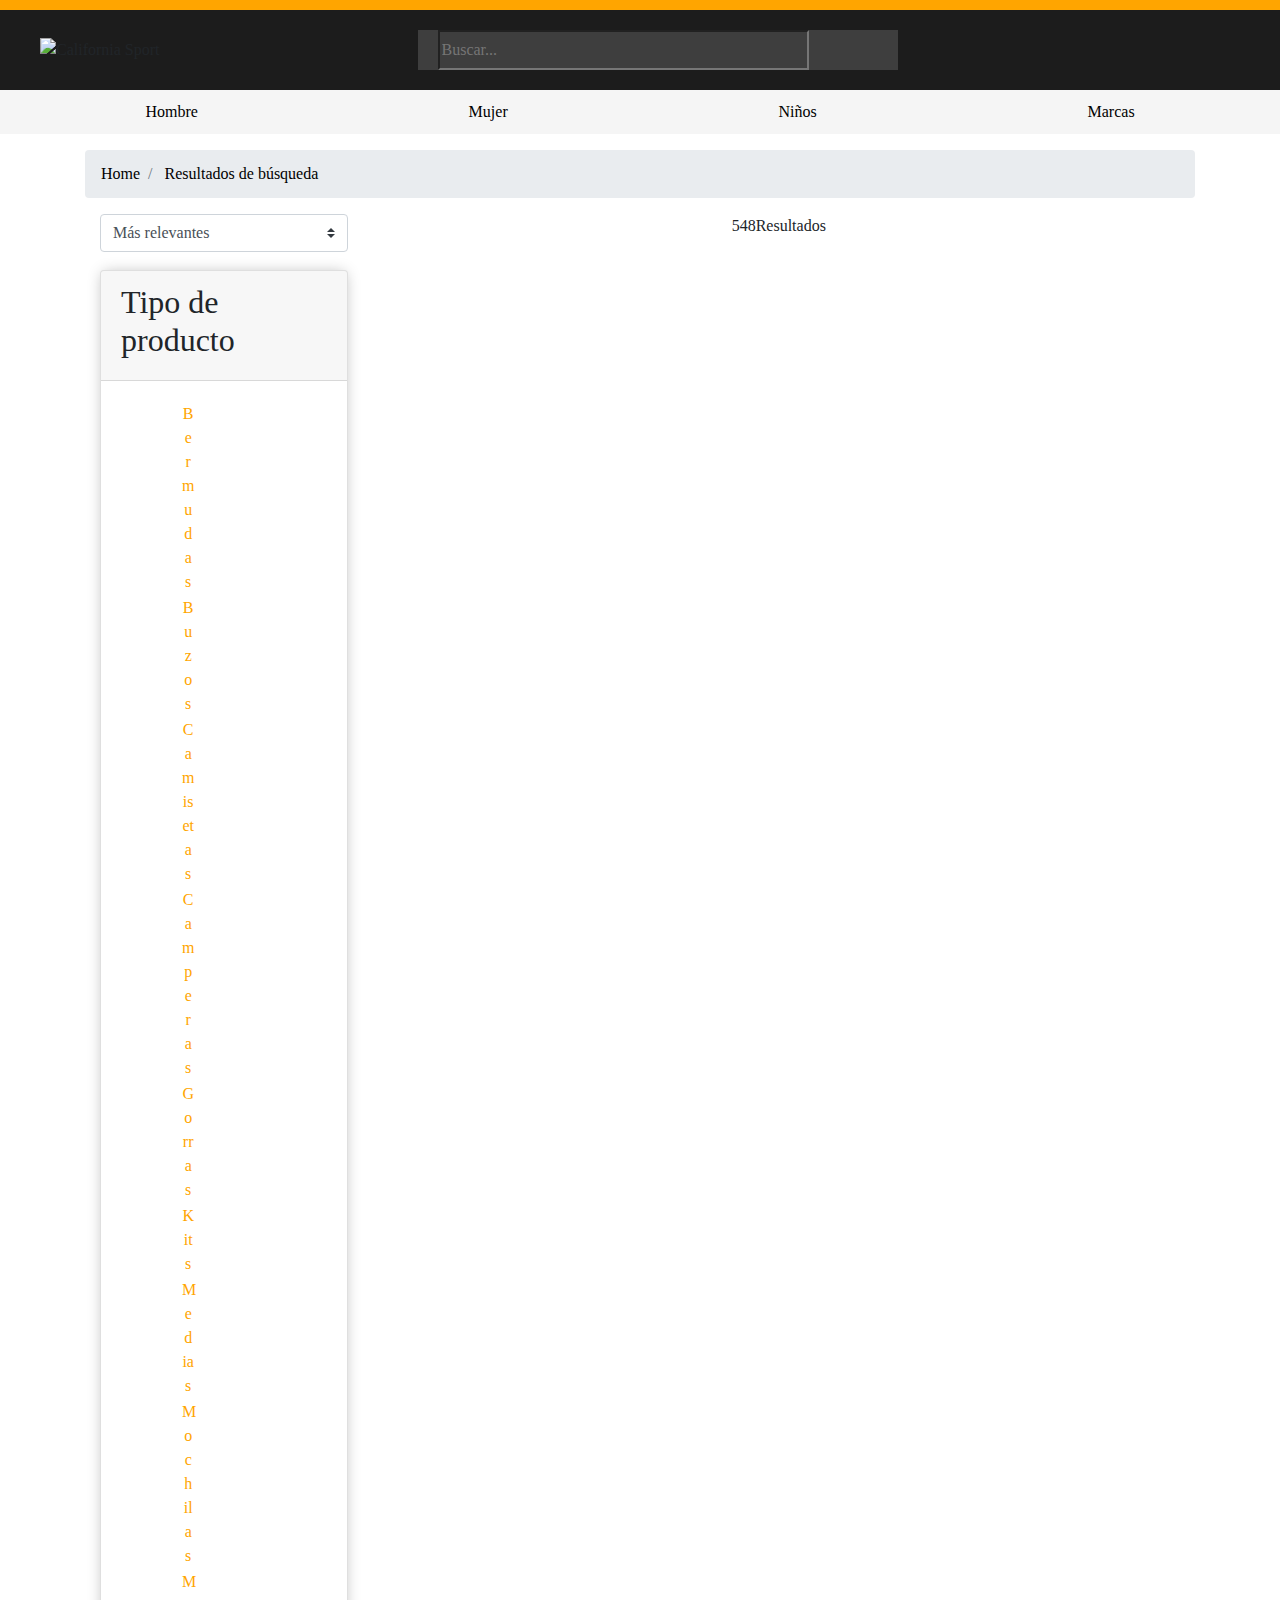
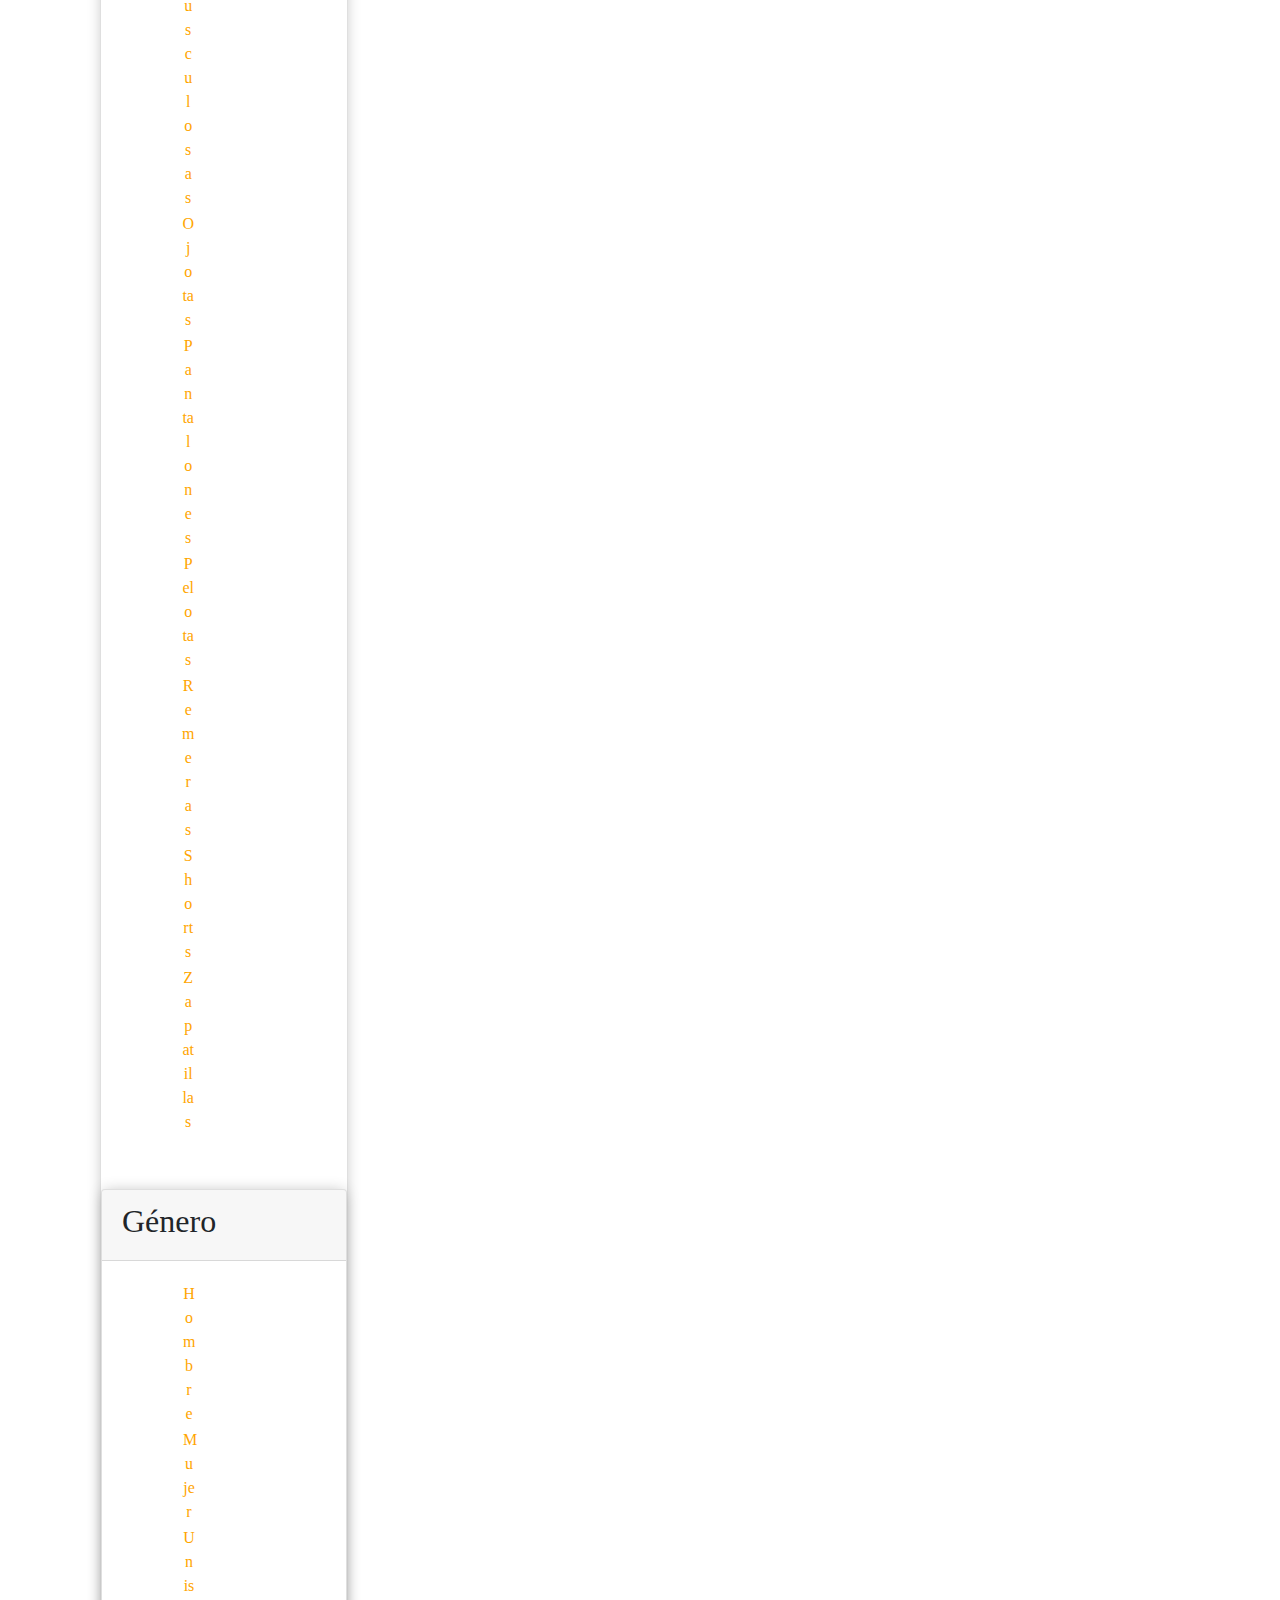
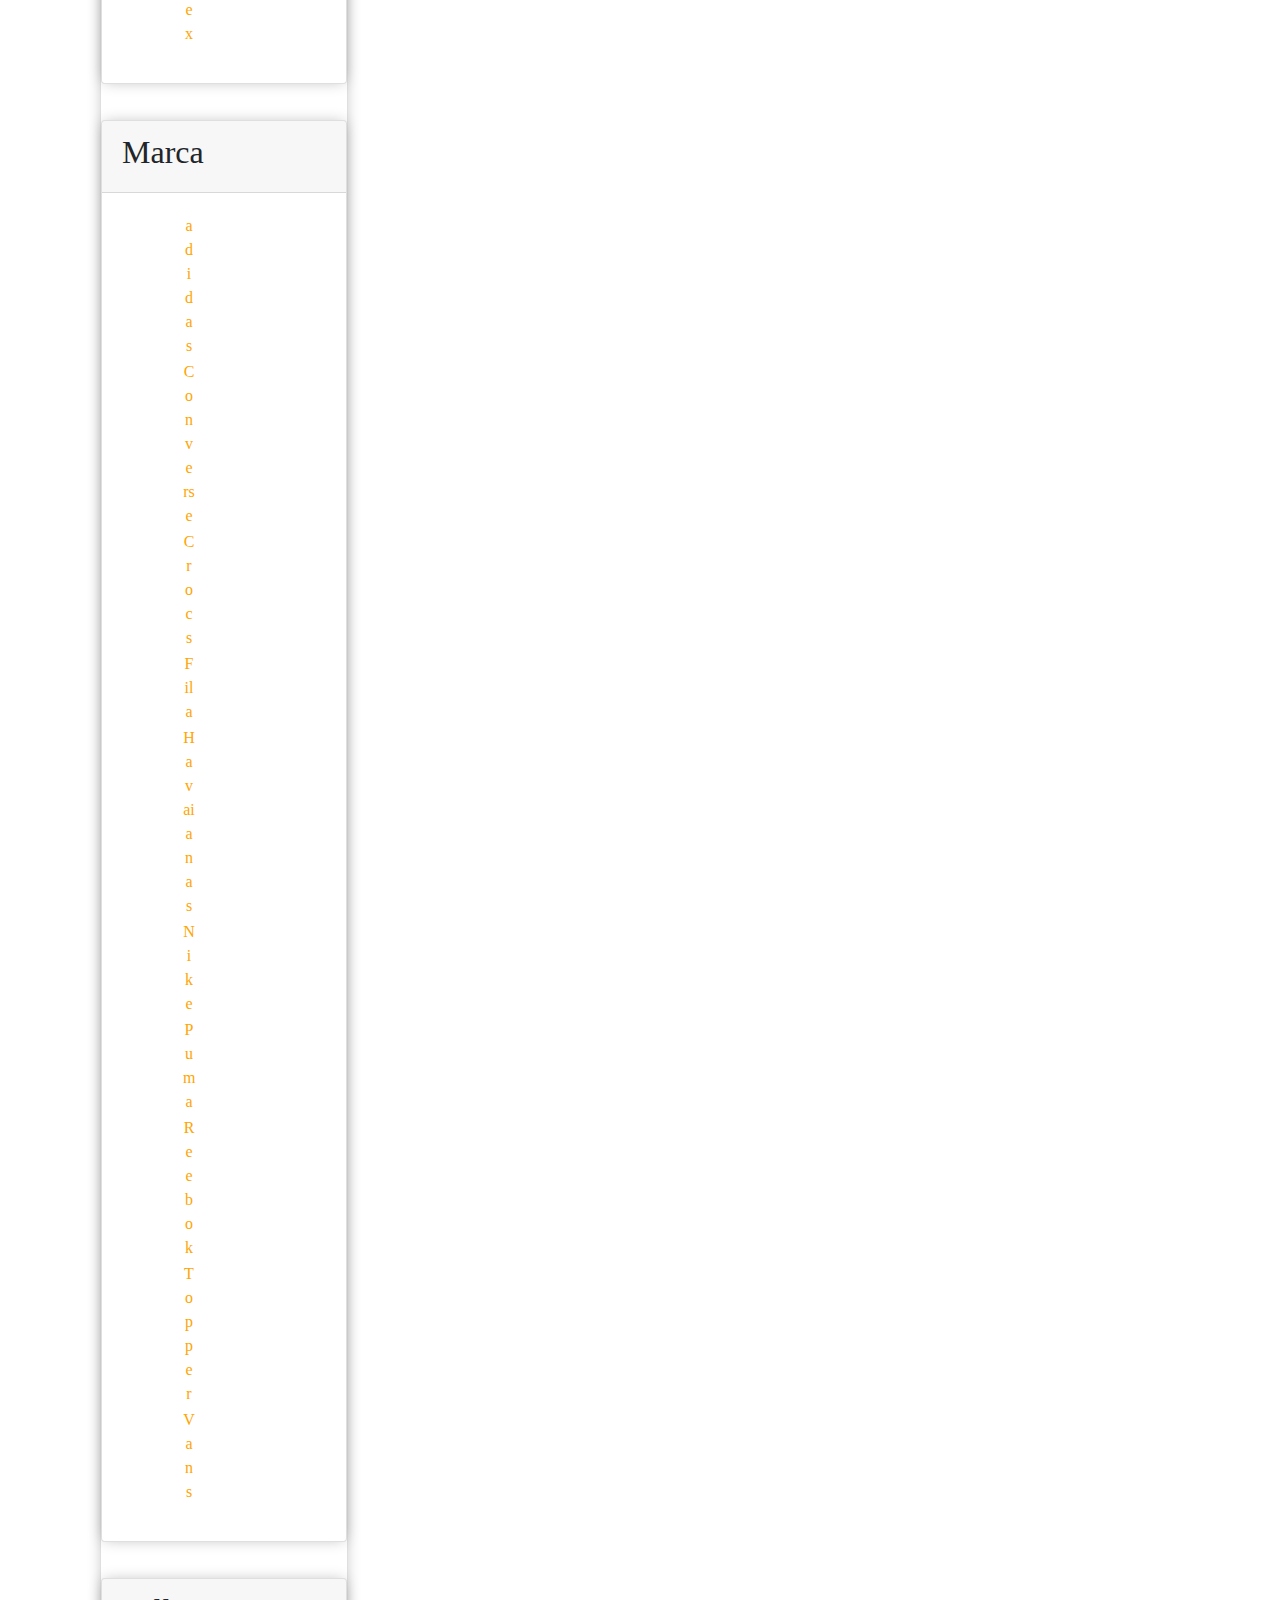
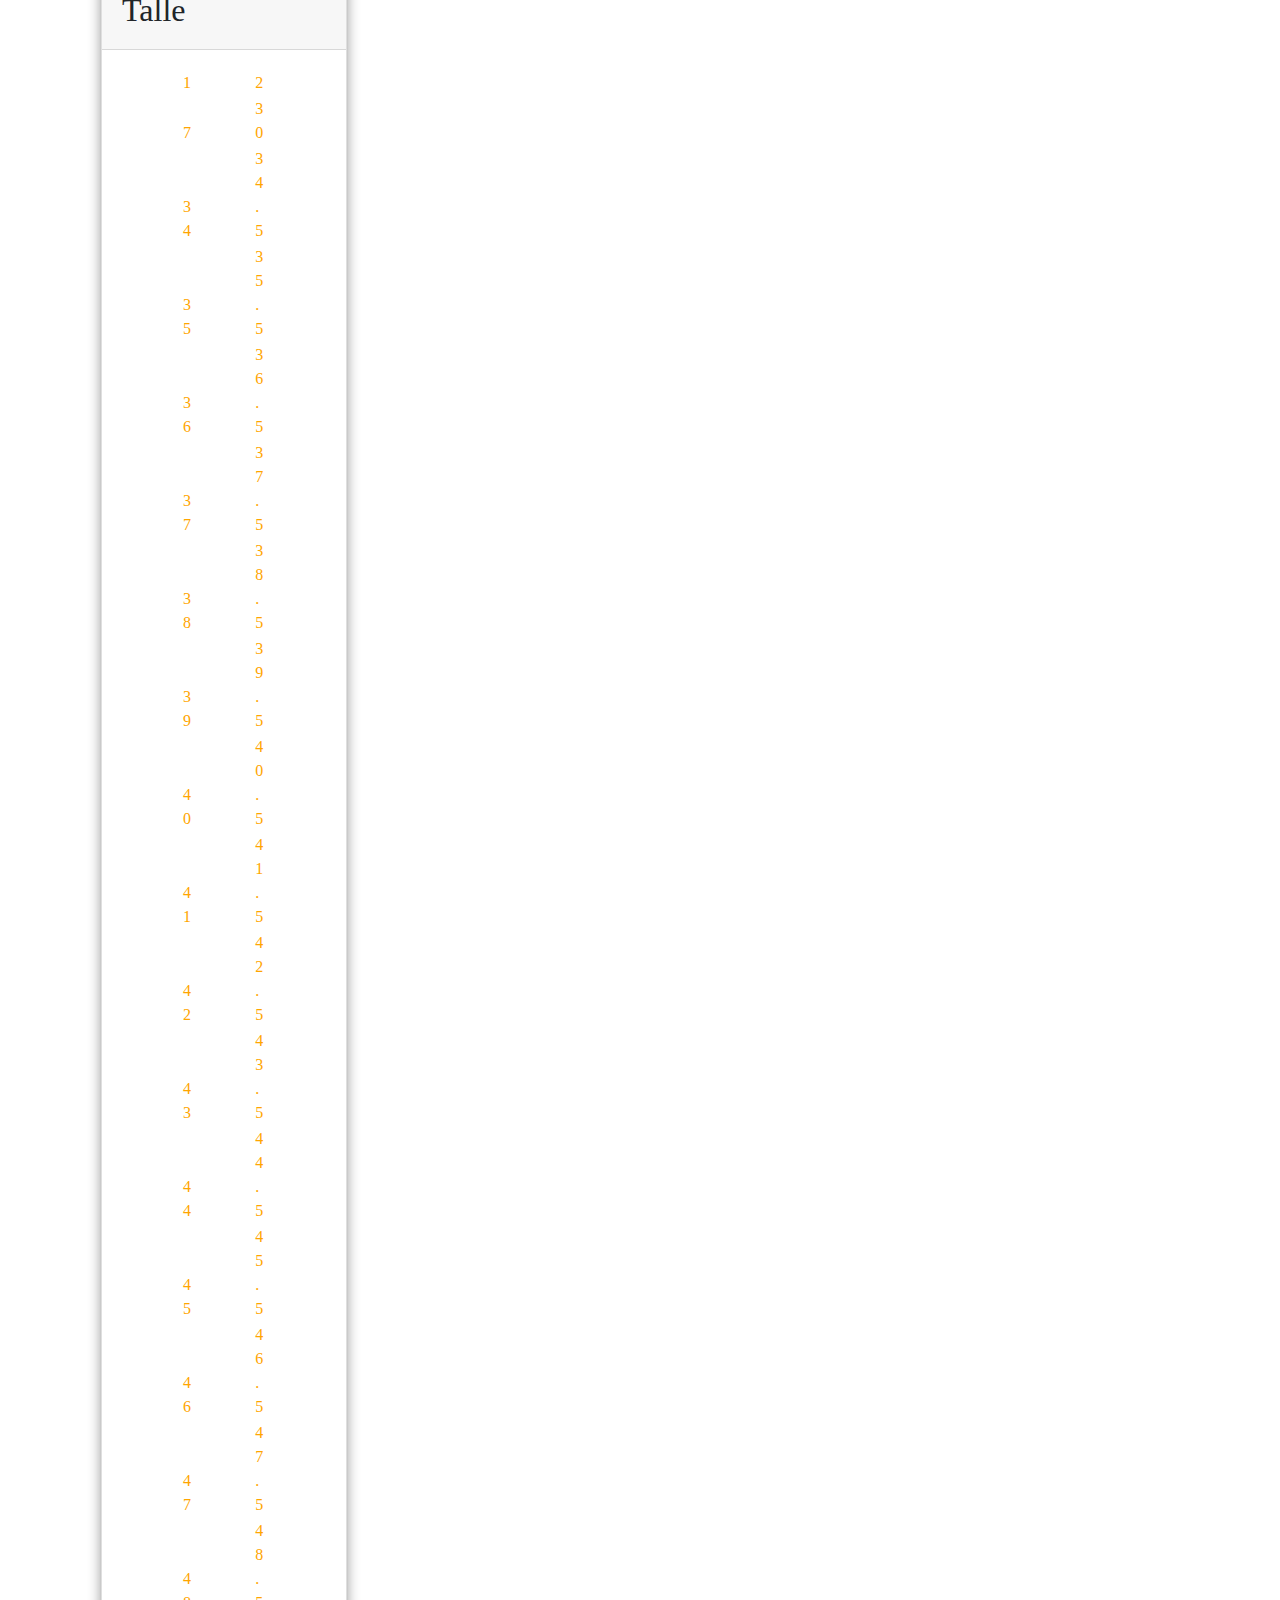
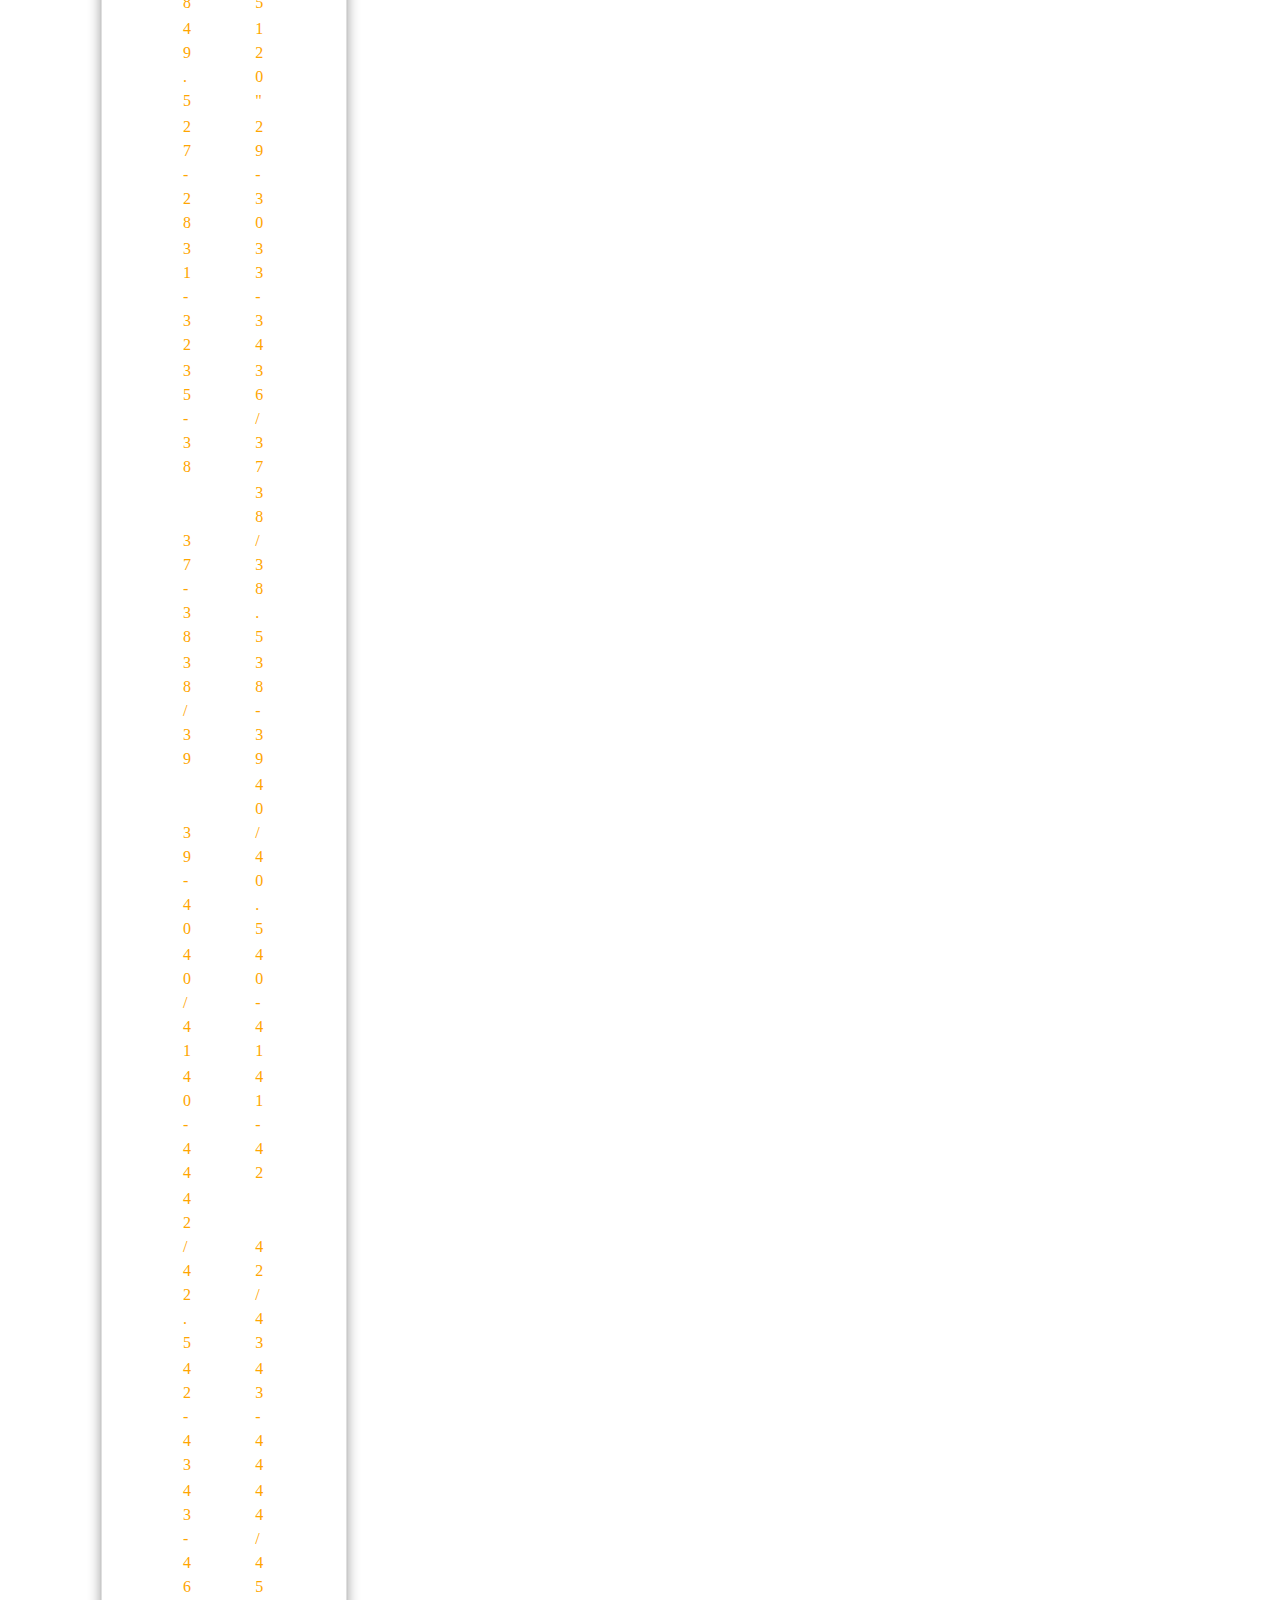
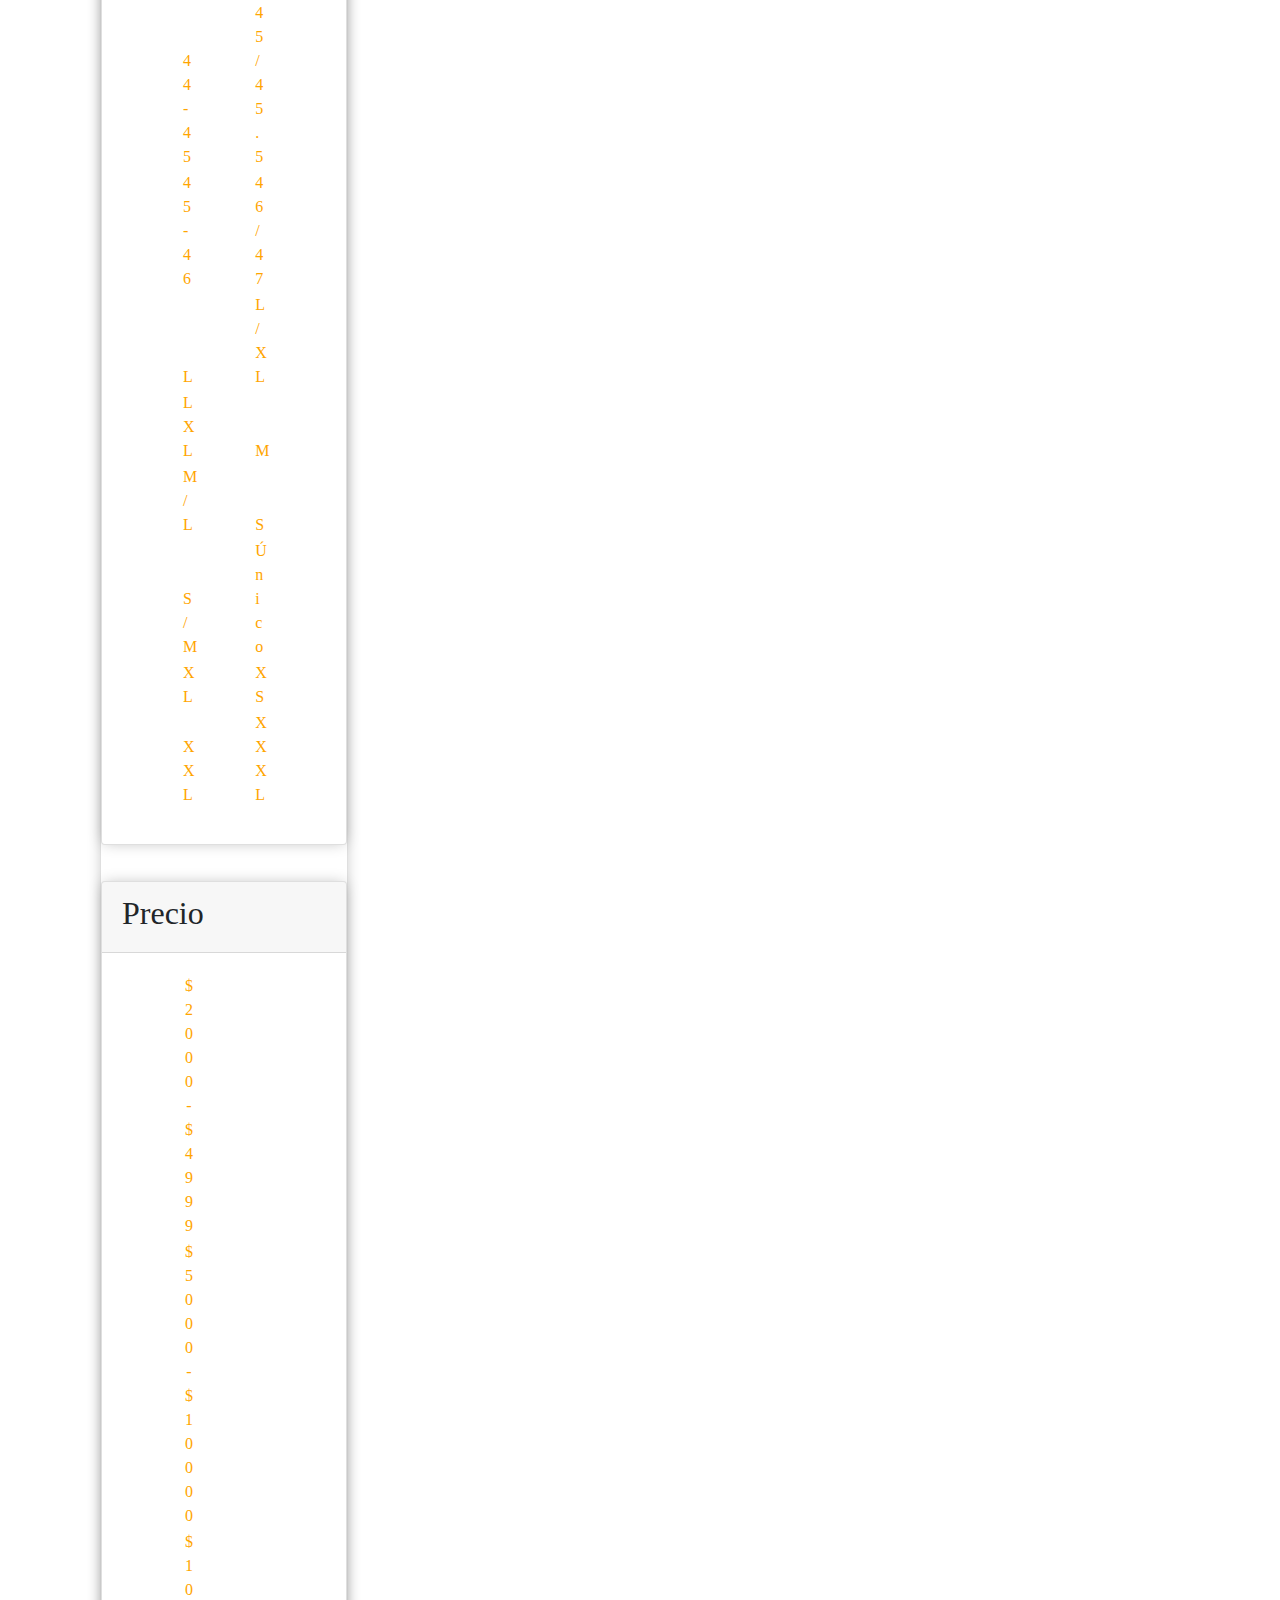
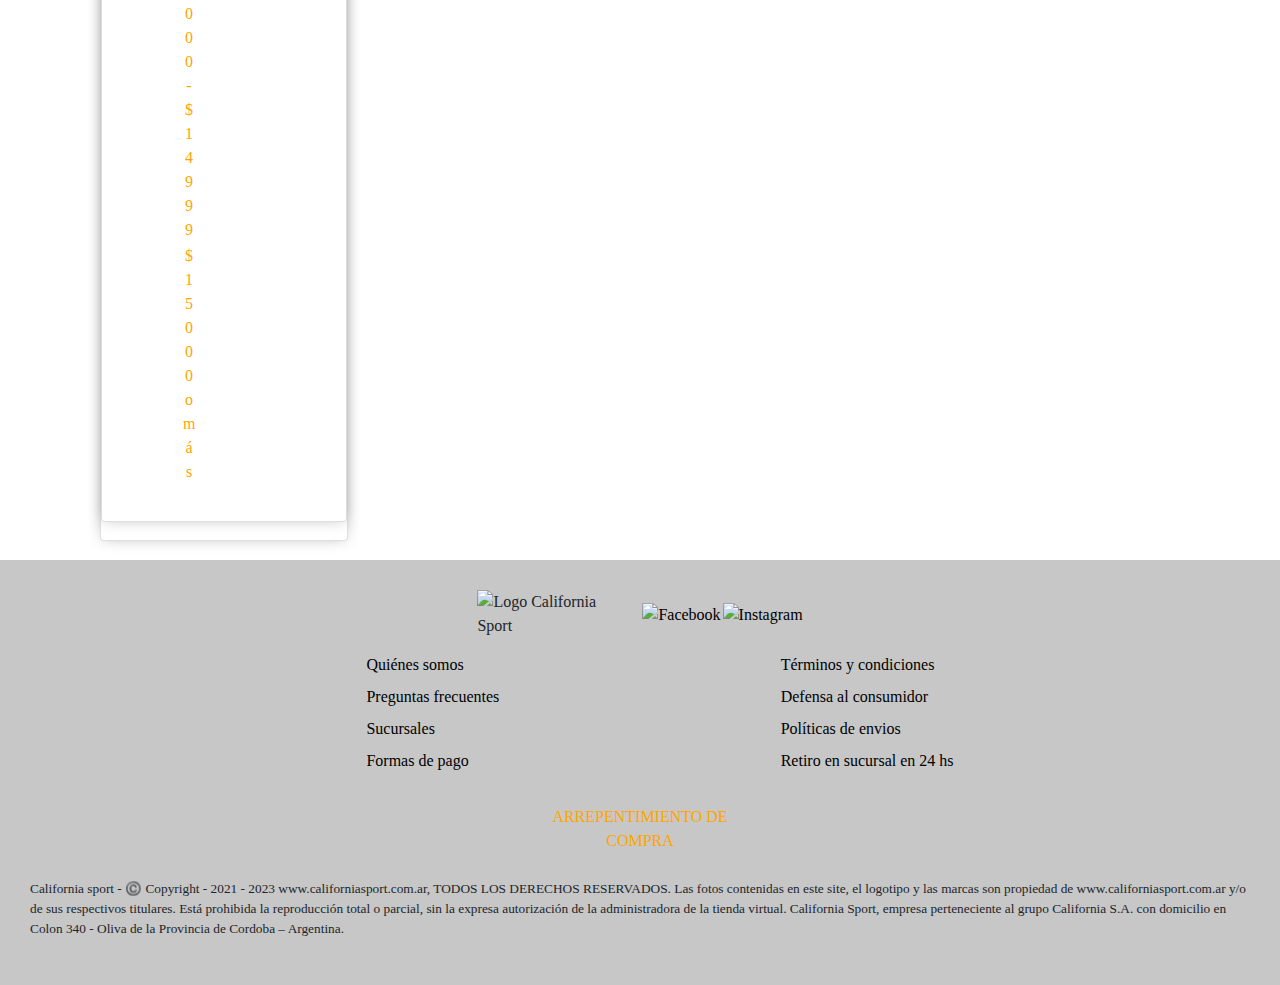
==== pages/hombre.html @ 080fb2ad "preentrega final" ====
<!DOCTYPE html>
<html lang="en">

<head>
    <meta charset="UTF-8">
    <meta name="viewport" content="width=device-width, initial-scale=1.0">
    <link rel="stylesheet" href="https://cdn.jsdelivr.net/npm/bootstrap@4.0.0/dist/css/bootstrap.min.css"
        integrity="sha384-Gn5384xqQ1aoWXA+058RXPxPg6fy4IWvTNh0E263XmFcJlSAwiGgFAW/dAiS6JXm" crossorigin="anonymous">
    <script src="https://kit.fontawesome.com/c41d9f3a28.js" crossorigin="anonymous"></script>
    <link rel="stylesheet" href="../css/style.css">
    <title>Las Mejores Marcas | California Sport</title>
    <meta name="description"
        content="Encontrá en nuestra Tienda Online Zapatillas, Ropa deportiva, Moda y Colecciones exclusivas de las mejores Marcas ¡Conoce Más!">
</head>
<meta name="keywords" content="zapatillas deporte">
<meta name="robots" content="index, follow">

<head>
    <meta http-equiv="Content-Language" content="es">
</head>

<head>
    <meta name="author" content="California Sport">
</head>

<body>
    <header>
        <h1 hidden>California Sport</h1>
        <a class="mobile" href="#"><i class="fa-solid fa-bars"></i></a>

        <img class="logo" src="img/logo-California Sport/logo california sport 2.png" alt="California Sport"
            width="130px">
        <div class="buscador desktop">
            <input type="text" placeholder="Buscar...">
            <button type="button">
                <i class="fas fa-search"></i>
            </button>
        </div>
        <nav class="enlaces-usuario">
            <ul>
                <li><a href="pages/usuarioiniciarsesion.html"><i class="fa-solid fa-user"></i></a></li>
                <li><a href="pages/favoritos.html"><i class="fa-solid fa-heart"></i></a></li>
                <li><a href="pages/carrodecompras.html"><i class="fa-solid fa-cart-shopping"></i></a></li>
            </ul>
        </nav>
    </header>
    <div class="buscador mobile">
        <input type="text" placeholder="Buscar...">
        <button type="submit"><i class="fas fa-search"></i></button>
    </div>
    <nav class="tabs-navegacion desktop">
        <ul>
            <li><a href="pages/hombre.html">Hombre</a></li>
            <li><a href="pages/mujer.html">Mujer</a></li>
            <li><a href="pages/ninos.html">Niños</a></li>
            <li><a href="pages/marcas.html">Marcas</a></li>
        </ul>
    </nav>

    <main>

        
        <div role="main" id="maincontent">
        <input name="searchBackUrl" type="hidden" value="true" id="searchBackUrl">
            <input name="searchGtmEvent" type="hidden" value="null" id="searchGtmEvent">
            <input name="siteId" type="hidden" value="CaliforniaSport" id="siteId">
            <div class="container search-results">
                <div class="breadcrumb-container">
                    <div class="row">
                        <div class="col" role="navigation" aria-label="Breadcrumb">
                            <ol class="breadcrumb wishlist-breadcrumbs">
                                <li class="breadcrumb-item">
                                    <a href="#">Home</a>
                                </li>
                                <li class="breadcrumb-item">
                                    <a class="last-wishlist-breadcrumb" href="#" aria-current="page">
                                        Resultados de búsqueda
                                    </a>
                                </li>
                            </ol>
                        </div>
                    </div>
        
                </div>
                <div class="row search-nav"></div>
                <div class="row">
                    <div class="tab-content col-12">
                        <div class="tab-pane container active" id="product-search-results" data-srule="most-relevant"
                            role="tabpanel" aria-labelledby="product-tab">
                            <div class="row grid-header">
                                <div class="result-count text-center col-12 col-md-9 col-sm-6 order-sm-2">
                                    <span class="search-result-count">
                                        <span class="count">548</span>Resultados</span>
                                </div>
        
                                <div class="col-6 col-sm-3 order-sm-1">
                                    <select name="sort-order" class="custom-select" aria-label="Ordenado por">
                                        <option class="most-relevant"
                                            value="#"
                                            data-id="most-relevant" selected="">
                                            Más relevantes
                                        </option>
                                        <option class="most-sold"
                                            value="#"
                                            data-id="most-sold">
                                            Más vendidos
                                        </option>
                                        <option class="newest-products"
                                            value="#"
                                            data-id="newest-products">
                                            Lanzamiento
                                        </option>
                                        <option class="lowest-price"
                                            value="#"
                                            data-id="lowest-price">
                                            Precio más bajo
                                        </option>
                                        <option class="highest-price"
                                            value="#"
                                            data-id="highest-price">
                                            Precio más alto
                                        </option>
                                    </select>
                                </div>
                                <div class="col-6 col-sm-3 text-right d-md-none order-sm-3 button__filter-shadow">
                                    <button type="button" class="btn btn-primary filter-results col-12">Filtro</button>
                                </div>
                            </div>
                            <div class="row">
                                <div class="refinement-bar col-md-3">
                                    <div class="filter-header">
                                        <div class="header-bar d-md-none clearfix">
                                            <div class="pull-left d-md-none">
                                                <img class="d-md-none logo"
                                                    src="../img/logo-California Sport/Logo California sport fondo blanco.png"
                                                    alt="California Sport">
                                            </div>
                                            <button class="pull-right close">
                                                <i class="fa fa-close"></i>
                                            </button>
                                        </div>
                                    </div>
        
                                    <div class="refinements-container">
                                        <div class="refinements">
                                            <button id="eraseFilters" style="padding-left:0"
                                                class="reset btn reset__custom d-none"
                                                data-href="#">Restablecer</button>
                                            <div class="pills-container">
                                            </div>
    
                                            <input type="hidden" value="https://www.californiasport.com.ar/" id="category-pathname">
                                            <input type="hidden" value="null" id="search-pathname">
                                            <input type="hidden" value="null" id="search-term">
                                            <input type="hidden" value="true" id="is-category-search">
        
                                            <div class="card collapsible-sm refinement refinement-tipo-de-producto">
                                                <div class="card-header col-sm-12">
                                                    <button class="title btn text-left btn-block d-md-none"
                                                        aria-controls="refinement-tipo-de-producto" aria-expanded="false">
                                                        <span>Tipo de producto</span>
                                                    </button>
                                                    <h2 aria-label="Tipo de producto" class="d-none d-md-block">
                                                        Tipo de producto</h2>
                                                </div>
                                                <div class="card-body content value" id="refinement-tipo-de-producto">
                                                    <ul class="values content">
                                                        <span class="show-more-options-wrapper active">
                                                            <li class="col-sm-4 col-md-12 ">
                                                                <button
                                                                    data-href="#"
                                                                    class="">
        
                                                                    <i class="fa fa-square-o"></i>
                                                                    <span class="" aria-hidden="true">
                                                                        Bermudas
                                                                    </span>
        
                                                                    <span class="sr-only selected-assistive-text">Refine by Tipo de producto: Bermudas
                                                                    </span>
                                                                </button>
                                                            </li>
                                                        </span>
        
                                                            <span class="show-more-options-wrapper active">
                                                                <li class="col-sm-4 col-md-12 ">
                                                                    <button
                                                                        data-href="#=Buzos"
                                                                        class="">
                                                                        <i class="fa fa-square-o"></i>
                                                                        <span class="" aria-hidden="true">Buzos</span>
                                                                        <span class="sr-only selected-assistive-text">Refine by Tipo de producto: Buzos</span>
                                                                    </button>
                                                                </li>
                                                            </span>
        
                                                            <span class="show-more-options-wrapper active">
        
                                                                <li class="col-sm-4 col-md-12 ">
                                                                    <button
                                                                        data-href="#=Camisetas"
                                                                        class="">
        
        
                                                                        <i class="fa fa-square-o"></i>
        
        
        
                                                                        <span class="" aria-hidden="true">
                                                                            Camisetas
                                                                        </span>
        
                                                                        <span class="sr-only selected-assistive-text">
        
                                                                            Refine by Tipo de producto: Camisetas
                                                                        </span>
                                                                    </button>
                                                                </li>
        
        
                                                            </span>
        
                                                            <span class="show-more-options-wrapper active">
        
                                                                <li class="col-sm-4 col-md-12 ">
                                                                    <button
                                                                        data-href="#=Camperas"
                                                                        class="">
        
        
                                                                        <i class="fa fa-square-o"></i>
        
        
        
                                                                        <span class="" aria-hidden="true">
                                                                            Camperas
                                                                        </span>
        
                                                                        <span class="sr-only selected-assistive-text">
        
                                                                            Refine by Tipo de producto: Camperas
                                                                        </span>
                                                                    </button>
                                                                </li>
        
        
                                                            </span>
        
        
        
                                                            <span class="show-more-options-wrapper active">
        
                                                                <li class="col-sm-4 col-md-12 ">
                                                                    <button
                                                                        data-href="#Gorras"
                                                                        class="">
        
        
                                                                        <i class="fa fa-square-o"></i>
        
        
        
                                                                        <span class="" aria-hidden="true">
                                                                            Gorras
                                                                        </span>
        
                                                                        <span class="sr-only selected-assistive-text">
        
                                                                            Refine by Tipo de producto: Gorras
                                                                        </span>
                                                                    </button>
                                                                </li>
                                                            </span>
        
        
                                                            <span class="show-more-options-wrapper active">
        
                                                                <li class="col-sm-4 col-md-12 ">
                                                                    <button
                                                                        data-href="#=Kits"
                                                                        class="">
        
        
                                                                        <i class="fa fa-square-o"></i>
        
        
        
                                                                        <span class="" aria-hidden="true">
                                                                            Kits
                                                                        </span>
        
                                                                        <span class="sr-only selected-assistive-text">
        
                                                                            Refine by Tipo de producto: Kits
                                                                        </span>
                                                                    </button>
                                                                </li>
        
        
                                                            </span>
        
        
        
                                                            <span class="show-more-options-wrapper active">
        
                                                                <li class="col-sm-4 col-md-12 ">
                                                                    <button
                                                                        data-href="#=Medias"
                                                                        class="">
        
        
                                                                        <i class="fa fa-square-o"></i>
        
        
        
                                                                        <span class="" aria-hidden="true">
                                                                            Medias
                                                                        </span>
        
                                                                        <span class="sr-only selected-assistive-text">
        
                                                                            Refine by Tipo de producto: Medias
                                                                        </span>
                                                                    </button>
                                                                </li>
        
        
                                                            </span>
        
                                                            <span class="show-more-options-wrapper active">
        
                                                                <li class="col-sm-4 col-md-12 ">
                                                                    <button
                                                                        data-href="#=Mochilas"
                                                                        class="">
        
        
                                                                        <i class="fa fa-square-o"></i>
        
        
        
                                                                        <span class="" aria-hidden="true">
                                                                            Mochilas
                                                                        </span>
        
                                                                        <span class="sr-only selected-assistive-text">
        
                                                                            Refine by Tipo de producto: Mochilas
                                                                        </span>
                                                                    </button>
                                                                </li>
        
        
                                                            </span>
        
                                                            <span class="show-more-options-wrapper active">
        
                                                                <li class="col-sm-4 col-md-12 ">
                                                                    <button
                                                                        data-href="#=Musculosas"
                                                                        class="">
        
        
                                                                        <i class="fa fa-square-o"></i>
        
        
        
                                                                        <span class="" aria-hidden="true">
                                                                            Musculosas
                                                                        </span>
        
                                                                        <span class="sr-only selected-assistive-text">
        
                                                                            Refine by Tipo de producto: Musculosas
                                                                        </span>
                                                                    </button>
                                                                </li>
        
        
                                                            </span>
        
                                                            <span class="show-more-options-wrapper active">
        
                                                                <li class="col-sm-4 col-md-12 ">
                                                                    <button
                                                                        data-href="#=Ojotas"
                                                                        class="">
        
        
                                                                        <i class="fa fa-square-o"></i>
        
        
        
                                                                        <span class="" aria-hidden="true">
                                                                            Ojotas
                                                                        </span>
        
                                                                        <span class="sr-only selected-assistive-text">
        
                                                                            Refine by Tipo de producto: Ojotas
                                                                        </span>
                                                                    </button>
                                                                </li>
        
        
                                                            </span>
        
                                                            <span class="show-more-options-wrapper active">
        
                                                                <li class="col-sm-4 col-md-12 ">
                                                                    <button
                                                                        data-href="#=Pantalones"
                                                                        class="">
        
        
                                                                        <i class="fa fa-square-o"></i>
        
        
        
                                                                        <span class="" aria-hidden="true">
                                                                            Pantalones
                                                                        </span>
        
                                                                        <span class="sr-only selected-assistive-text">
        
                                                                            Refine by Tipo de producto: Pantalones
                                                                        </span>
                                                                    </button>
                                                                </li>
        
        
                                                            </span>
        
                                                            <span class="show-more-options-wrapper active">
        
                                                                <li class="col-sm-4 col-md-12 ">
                                                                    <button
                                                                        data-href="#=Pelotas"
                                                                        class="">
        
        
                                                                        <i class="fa fa-square-o"></i>
        
        
        
                                                                        <span class="" aria-hidden="true">
                                                                            Pelotas
                                                                        </span>
        
                                                                        <span class="sr-only selected-assistive-text">
        
                                                                            Refine by Tipo de producto: Pelotas
                                                                        </span>
                                                                    </button>
                                                                </li>
                                                            </span>
        
        
        
                                                            <span class="show-more-options-wrapper active">
        
                                                                <li class="col-sm-4 col-md-12 ">
                                                                    <button
                                                                        data-href="#=Remeras"
                                                                        class="">
        
        
                                                                        <i class="fa fa-square-o"></i>
        
        
        
                                                                        <span class="" aria-hidden="true">
                                                                            Remeras
                                                                        </span>
        
                                                                        <span class="sr-only selected-assistive-text">
        
                                                                            Refine by Tipo de producto: Remeras
                                                                        </span>
                                                                    </button>
                                                                </li>
        
        
                                                                <span class="show-more-options-wrapper active">
        
                                                                    <li class="col-sm-4 col-md-12 ">
                                                                        <button
                                                                            data-href="#=Shorts"
                                                                            class="">
        
        
                                                                            <i class="fa fa-square-o"></i>
        
        
        
                                                                            <span class="" aria-hidden="true">
                                                                                Shorts
                                                                            </span>
        
                                                                            <span class="sr-only selected-assistive-text">
        
                                                                                Refine by Tipo de producto: Shorts
                                                                            </span>
                                                                        </button>
                                                                    </li>
        
        
        
                                                                </span>
        
                                                                <span class="show-more-options-wrapper active">
        
                                                                    <li class="col-sm-4 col-md-12 ">
                                                                        <button
                                                                            data-href="#=Zapatillas"
                                                                            class="">
        
        
                                                                            <i class="fa fa-square-o"></i>
        
        
        
                                                                            <span class="" aria-hidden="true">
                                                                                Zapatillas
                                                                            </span>
        
                                                                            <span class="sr-only selected-assistive-text">
        
                                                                                Refine by Tipo de producto: Zapatillas
                                                                            </span>
                                                                        </button>
                                                                    </li>
        
                                                </div>
        
                                                <div class="card collapsible-sm refinement refinement-género">
                                                    <div class="card-header col-sm-12">
                                                        <button class="title btn text-left btn-block d-md-none"
                                                            aria-controls="refinement-género" aria-expanded="false">
                                                            <span>Género</span>
                                                        </button>
                                                        <h2 aria-label="Género" class="d-none d-md-block">
                                                            Género</h2>
                                                    </div>
                                                    <div class="card-body content value" id="refinement-género">
        
        
        
        
        
                                                        <ul class="values content">
        
                                                            <span class="show-more-options-wrapper active">
        
                                                                <li class="col-sm-4 col-md-12 ">
                                                                    <button
                                                                        data-href="#=Hombre"
                                                                        class="">
        
        
                                                                        <i class="fa fa-square-o"></i>
        
        
        
                                                                        <span class="" aria-hidden="true">
                                                                            Hombre
                                                                        </span>
        
                                                                        <span class="sr-only selected-assistive-text">
        
                                                                            Refine by Género: Hombre
                                                                        </span>
                                                                    </button>
                                                                </li>
        
        
                                                            </span>
        
                                                            <span class="show-more-options-wrapper active">
        
                                                                <li class="col-sm-4 col-md-12 ">
                                                                    <button
                                                                        data-href="#=Mujer"
                                                                        class="">
        
        
                                                                        <i class="fa fa-square-o"></i>
        
        
        
                                                                        <span class="" aria-hidden="true">
                                                                            Mujer
                                                                        </span>
        
                                                                        <span class="sr-only selected-assistive-text">
        
                                                                            Refine by Género: Mujer
                                                                        </span>
                                                                    </button>
                                                                </li>
        
        
                                                            </span>
        
                                                            <span class="show-more-options-wrapper active">
        
                                                                <li class="col-sm-4 col-md-12 ">
                                                                    <button
                                                                        data-href="#=Unisex"
                                                                        class="">
        
        
                                                                        <i class="fa fa-square-o"></i>
        
        
        
                                                                        <span class="" aria-hidden="true">
                                                                            Unisex
                                                                        </span>
        
                                                                        <span class="sr-only selected-assistive-text">
        
                                                                            Refine by Género: Unisex
                                                                        </span>
                                                                    </button>
                                                                </li>
        
        
                                                            </span>
        
                                                        </ul>
        
        
        
        
                                                    </div>
                                                </div>
        
                                                <div class="card collapsible-sm refinement refinement-marca">
                                                    <div class="card-header col-sm-12">
                                                        <button class="title btn text-left btn-block d-md-none"
                                                            aria-controls="refinement-marca" aria-expanded="false">
                                                            <span>Marca</span>
                                                        </button>
                                                        <h2 aria-label="Marca" class="d-none d-md-block">
                                                            Marca</h2>
                                                    </div>
                                                    <div class="card-body content value" id="refinement-marca">
        
        
        
        
        
                                                        <ul class="values content">
        
                                                            <span class="show-more-options-wrapper active">
        
                                                                <li class="col-sm-4 col-md-12 ">
                                                                    <button
                                                                        data-href="#=adidas"
                                                                        class="">
        
        
                                                                        <i class="fa fa-square-o"></i>
        
        
        
                                                                        <span class="" aria-hidden="true">
                                                                            adidas
                                                                        </span>
        
                                                                        <span class="sr-only selected-assistive-text">
        
                                                                            Refine by Marca: Adidas
                                                                        </span>
                                                                    </button>
                                                                </li>
        
        
                                                            </span>
        
                                                            <span class="show-more-options-wrapper active">
        
                                                                <li class="col-sm-4 col-md-12 ">
                                                                    <button
                                                                        data-href="#=Converse"
                                                                        class="">
        
        
                                                                        <i class="fa fa-square-o"></i>
        
        
        
                                                                        <span class="" aria-hidden="true">
                                                                            Converse
                                                                        </span>
        
                                                                        <span class="sr-only selected-assistive-text">
        
                                                                            Refine by Marca: Converse
                                                                        </span>
                                                                    </button>
                                                                </li>
        
        
                                                            </span>
        
                                                            <span class="show-more-options-wrapper active">
        
                                                                <li class="col-sm-4 col-md-12 ">
                                                                    <button
                                                                        data-href="#=Crocs"
                                                                        class="">
        
        
                                                                        <i class="fa fa-square-o"></i>
        
        
        
                                                                        <span class="" aria-hidden="true">
                                                                            Crocs
                                                                        </span>
        
                                                                        <span class="sr-only selected-assistive-text">
        
                                                                            Refine by Marca: Crocs
                                                                        </span>
                                                                    </button>
                                                                </li>
        
        
                                                            </span>
        
                                                            <span class="show-more-options-wrapper active">
        
                                                                <li class="col-sm-4 col-md-12 ">
                                                                    <button
                                                                        data-href="#=Fila"
                                                                        class="">
        
        
                                                                        <i class="fa fa-square-o"></i>
        
        
        
                                                                        <span class="" aria-hidden="true">
                                                                            Fila
                                                                        </span>
        
                                                                        <span class="sr-only selected-assistive-text">
        
                                                                            Refine by Marca: Fila
                                                                        </span>
                                                                    </button>
                                                                </li>
        
                                                            </span>
        
                                                            <span class="show-more-options-wrapper active">
        
                                                                <li class="col-sm-4 col-md-12 ">
                                                                    <button
                                                                        data-href="#=Havaianas"
                                                                        class="">
        
        
                                                                        <i class="fa fa-square-o"></i>
        
        
        
                                                                        <span class="" aria-hidden="true">
                                                                            Havaianas
                                                                        </span>
        
                                                                        <span class="sr-only selected-assistive-text">
        
                                                                            Refine by Marca: Havaianas
                                                                        </span>
                                                                    </button>
                                                                </li>
        
                                                                <span class="show-more-options-wrapper active">
        
                                                                    <li class="col-sm-4 col-md-12 ">
                                                                        <button
                                                                            data-href="#=Nike"
                                                                            class="">
        
        
                                                                            <i class="fa fa-square-o"></i>
        
        
        
                                                                            <span class="" aria-hidden="true">
                                                                                Nike
                                                                            </span>
        
                                                                            <span class="sr-only selected-assistive-text">
        
                                                                                Refine by Marca: Nike
                                                                            </span>
                                                                        </button>
                                                                    </li>
        
        
                                                                </span>
        
                                                                <span class="show-more-options-wrapper active">
        
                                                                    <li class="col-sm-4 col-md-12 ">
                                                                        <button
                                                                            data-href="#=Puma"
                                                                            class="">
        
        
                                                                            <i class="fa fa-square-o"></i>
        
        
        
                                                                            <span class="" aria-hidden="true">
                                                                                Puma
                                                                            </span>
        
                                                                            <span class="sr-only selected-assistive-text">
        
                                                                                Refine by Marca: Puma
                                                                            </span>
                                                                        </button>
                                                                    </li>
        
        
                                                                </span>
        
                                                                <span class="show-more-options-wrapper active">
        
                                                                    <li class="col-sm-4 col-md-12 ">
                                                                        <button
                                                                            data-href="#=Reebok"
                                                                            class="">
        
        
                                                                            <i class="fa fa-square-o"></i>
        
        
        
                                                                            <span class="" aria-hidden="true">
                                                                                Reebok
                                                                            </span>
        
                                                                            <span class="sr-only selected-assistive-text">
        
                                                                                Refine by Marca: Reebok
                                                                            </span>
                                                                        </button>
                                                                    </li>
        
        
                                                                </span>
        
                                                                <span class="show-more-options-wrapper active">
        
                                                                    <li class="col-sm-4 col-md-12 ">
                                                                        <button
                                                                            data-href="#=Topper"
                                                                            class="">
        
        
                                                                            <i class="fa fa-square-o"></i>
        
        
        
                                                                            <span class="" aria-hidden="true">
                                                                                Topper
                                                                            </span>
        
                                                                            <span class="sr-only selected-assistive-text">
        
                                                                                Refine by Marca: Topper
                                                                            </span>
                                                                        </button>
                                                                    </li>
        
        
                                                                </span>
        
                                                                <span class="show-more-options-wrapper active">
        
                                                                    <li class="col-sm-4 col-md-12 ">
                                                                        <button
                                                                            data-href="#=Vans"
                                                                            class="">
        
        
                                                                            <i class="fa fa-square-o"></i>
        
        
        
                                                                            <span class="" aria-hidden="true">
                                                                                Vans
                                                                            </span>
        
                                                                            <span class="sr-only selected-assistive-text">
        
                                                                                Refine by Marca: Vans
                                                                            </span>
                                                                        </button>
                                                                    </li>
        
        
                                                                </span>
        
                                                        </ul>
        
        
        
        
                                                    </div>
                                                </div>
        
                                                <div class="card collapsible-sm refinement refinement-talle">
                                                    <div class="card-header col-sm-12">
                                                        <button class="title btn text-left btn-block d-md-none"
                                                            aria-controls="refinement-talle" aria-expanded="false">
                                                            <span>Talle</span>
                                                        </button>
                                                        <h2 aria-label="Talle" class="d-none d-md-block">
                                                            Talle</h2>
                                                    </div>
                                                    <div class="card-body content value" id="refinement-talle">
        
        
        
        
        
                                                        <ul class="values content">
        
                                                            <span class="show-more-options-wrapper active">
        
                                                                <li class="col-sm-2 col-md-5 list-inline-item ">
                                                                    <button
                                                                        data-href="#"
                                                                        class="">
        
                                                                        <i class="fa fa-square-o"></i>
        
        
                                                                        <span aria-hidden="true" class="null">
                                                                            1
                                                                        </span>
        
                                                                        <span class="sr-only selected-assistive-text">
        
                                                                            Refine by Talle: 1
                                                                        </span>
                                                                    </button>
                                                                </li>
        
        
                                                            </span>
        
                                                            <span class="show-more-options-wrapper active">
        
                                                                <li class="col-sm-2 col-md-5 list-inline-item ">
                                                                    <button
                                                                        data-href="#"
                                                                        class="">
        
                                                                        <i class="fa fa-square-o"></i>
        
        
                                                                        <span aria-hidden="true" class="null">
                                                                            2
                                                                        </span>
        
                                                                        <span class="sr-only selected-assistive-text">
        
                                                                            Refine by Talle: 2
                                                                        </span>
                                                                    </button>
                                                                </li>
        
        
                                                            </span>
        
                                                            <span class="show-more-options-wrapper active">
        
                                                                <li class="col-sm-2 col-md-5 list-inline-item ">
                                                                    <button
                                                                        data-href="#"
                                                                        class="">
        
                                                                        <i class="fa fa-square-o"></i>
        
        
                                                                        <span aria-hidden="true" class="null">
                                                                            7
                                                                        </span>
        
                                                                        <span class="sr-only selected-assistive-text">
        
                                                                            Refine by Talle: 7
                                                                        </span>
                                                                    </button>
                                                                </li>
        
        
                                                            </span>
        
                                                            <span class="show-more-options-wrapper active">
        
                                                                <li class="col-sm-2 col-md-5 list-inline-item ">
                                                                    <button
                                                                        data-href="#"
                                                                        class="">
        
                                                                        <i class="fa fa-square-o"></i>
        
        
                                                                        <span aria-hidden="true" class="null">
                                                                            30
                                                                        </span>
        
                                                                        <span class="sr-only selected-assistive-text">
        
                                                                            Refine by Talle: 30
                                                                        </span>
                                                                    </button>
                                                                </li>
        
        
                                                            </span>
        
                                                            <span class="show-more-options-wrapper active">
        
                                                                <li class="col-sm-2 col-md-5 list-inline-item ">
                                                                    <button
                                                                        data-href="#"
                                                                        class="">
        
                                                                        <i class="fa fa-square-o"></i>
        
        
                                                                        <span aria-hidden="true" class="null">
                                                                            34
                                                                        </span>
        
                                                                        <span class="sr-only selected-assistive-text">
        
                                                                            Refine by Talle: 34
                                                                        </span>
                                                                    </button>
                                                                </li>
        
        
                                                            </span>
        
                                                            <span class="show-more-options-wrapper active">
        
                                                                <li class="col-sm-2 col-md-5 list-inline-item ">
                                                                    <button
                                                                        data-href="#"
                                                                        class="">
        
                                                                        <i class="fa fa-square-o"></i>
        
        
                                                                        <span aria-hidden="true" class="null">
                                                                            34.5
                                                                        </span>
        
                                                                        <span class="sr-only selected-assistive-text">
        
                                                                            Refine by Talle: 34.5
                                                                        </span>
                                                                    </button>
                                                                </li>
        
        
                                                            </span>
        
                                                            <span class="show-more-options-wrapper active">
        
                                                                <li class="col-sm-2 col-md-5 list-inline-item ">
                                                                    <button
                                                                        data-href="#"
                                                                        class="">
        
                                                                        <i class="fa fa-square-o"></i>
        
        
                                                                        <span aria-hidden="true" class="null">
                                                                            35
                                                                        </span>
        
                                                                        <span class="sr-only selected-assistive-text">
        
                                                                            Refine by Talle: 35
                                                                        </span>
                                                                    </button>
                                                                </li>
        
        
                                                            </span>
        
                                                            <span class="show-more-options-wrapper active">
        
                                                                <li class="col-sm-2 col-md-5 list-inline-item ">
                                                                    <button
                                                                        data-href="#"
                                                                        class="">
        
                                                                        <i class="fa fa-square-o"></i>
        
        
                                                                        <span aria-hidden="true" class="null">
                                                                            35.5
                                                                        </span>
        
                                                                        <span class="sr-only selected-assistive-text">
        
                                                                            Refine by Talle: 35.5
                                                                        </span>
                                                                    </button>
                                                                </li>
        
        
                                                            </span>
        
                                                            <span class="show-more-options-wrapper active">
        
                                                                <li class="col-sm-2 col-md-5 list-inline-item ">
                                                                    <button
                                                                        data-href="#"
                                                                        class="">
        
                                                                        <i class="fa fa-square-o"></i>
        
        
                                                                        <span aria-hidden="true" class="null">
                                                                            36
                                                                        </span>
        
                                                                        <span class="sr-only selected-assistive-text">
        
                                                                            Refine by Talle: 36
                                                                        </span>
                                                                    </button>
                                                                </li>
        
        
                                                            </span>
        
                                                            <span class="show-more-options-wrapper active">
        
                                                                <li class="col-sm-2 col-md-5 list-inline-item ">
                                                                    <button
                                                                        data-href="#"
                                                                        class="">
        
                                                                        <i class="fa fa-square-o"></i>
        
        
                                                                        <span aria-hidden="true" class="null">
                                                                            36.5
                                                                        </span>
        
                                                                        <span class="sr-only selected-assistive-text">
        
                                                                            Refine by Talle: 36.5
                                                                        </span>
                                                                    </button>
                                                                </li>
        
        
                                                            </span>
        
                                                            <span class="show-more-options-wrapper active">
        
                                                                <li class="col-sm-2 col-md-5 list-inline-item ">
                                                                    <button
                                                                        data-href="#"
                                                                        class="">
        
                                                                        <i class="fa fa-square-o"></i>
        
        
                                                                        <span aria-hidden="true" class="null">
                                                                            37
                                                                        </span>
        
                                                                        <span class="sr-only selected-assistive-text">
        
                                                                            Refine by Talle: 37
                                                                        </span>
                                                                    </button>
                                                                </li>
        
        
                                                            </span>
        
                                                            <span class="show-more-options-wrapper active">
        
                                                                <li class="col-sm-2 col-md-5 list-inline-item ">
                                                                    <button
                                                                        data-href="#"
                                                                        class="">
        
                                                                        <i class="fa fa-square-o"></i>
        
        
                                                                        <span aria-hidden="true" class="null">
                                                                            37.5
                                                                        </span>
        
                                                                        <span class="sr-only selected-assistive-text">
        
                                                                            Refine by Talle: 37.5
                                                                        </span>
                                                                    </button>
                                                                </li>
        
        
                                                            </span>
        
                                                            <span class="show-more-options-wrapper active">
        
                                                                <li class="col-sm-2 col-md-5 list-inline-item ">
                                                                    <button
                                                                        data-href="#"
                                                                        class="">
        
                                                                        <i class="fa fa-square-o"></i>
        
        
                                                                        <span aria-hidden="true" class="null">
                                                                            38
                                                                        </span>
        
                                                                        <span class="sr-only selected-assistive-text">
        
                                                                            Refine by Talle: 38
                                                                        </span>
                                                                    </button>
                                                                </li>
        
        
                                                            </span>
        
                                                            <span class="show-more-options-wrapper active">
        
                                                                <li class="col-sm-2 col-md-5 list-inline-item ">
                                                                    <button
                                                                        data-href="#"
                                                                        class="">
        
                                                                        <i class="fa fa-square-o"></i>
        
        
                                                                        <span aria-hidden="true" class="null">
                                                                            38.5
                                                                        </span>
        
                                                                        <span class="sr-only selected-assistive-text">
        
                                                                            Refine by Talle: 38.5
                                                                        </span>
                                                                    </button>
                                                                </li>
        
        
                                                            </span>
        
                                                            <span class="show-more-options-wrapper active">
        
                                                                <li class="col-sm-2 col-md-5 list-inline-item ">
                                                                    <button
                                                                        data-href="#"
                                                                        class="">
        
                                                                        <i class="fa fa-square-o"></i>
        
        
                                                                        <span aria-hidden="true" class="null">
                                                                            39
                                                                        </span>
        
                                                                        <span class="sr-only selected-assistive-text">
        
                                                                            Refine by Talle: 39
                                                                        </span>
                                                                    </button>
                                                                </li>
        
        
                                                            </span>
        
                                                            <span class="show-more-options-wrapper active">
        
                                                                <li class="col-sm-2 col-md-5 list-inline-item ">
                                                                    <button
                                                                        data-href="#"
                                                                        class="">
        
                                                                        <i class="fa fa-square-o"></i>
        
        
                                                                        <span aria-hidden="true" class="null">
                                                                            39.5
                                                                        </span>
        
                                                                        <span class="sr-only selected-assistive-text">
        
                                                                            Refine by Talle: 39.5
                                                                        </span>
                                                                    </button>
                                                                </li>
        
        
                                                            </span>
        
                                                            <span class="show-more-options-wrapper active">
        
                                                                <li class="col-sm-2 col-md-5 list-inline-item ">
                                                                    <button
                                                                        data-href="#"
                                                                        class="">
        
                                                                        <i class="fa fa-square-o"></i>
        
        
                                                                        <span aria-hidden="true" class="null">
                                                                            40
                                                                        </span>
        
                                                                        <span class="sr-only selected-assistive-text">
        
                                                                            Refine by Talle: 40
                                                                        </span>
                                                                    </button>
                                                                </li>
        
        
                                                            </span>
        
                                                            <span class="show-more-options-wrapper active">
        
                                                                <li class="col-sm-2 col-md-5 list-inline-item ">
                                                                    <button
                                                                        data-href="#"
                                                                        class="">
        
                                                                        <i class="fa fa-square-o"></i>
        
        
                                                                        <span aria-hidden="true" class="null">
                                                                            40.5
                                                                        </span>
        
                                                                        <span class="sr-only selected-assistive-text">
        
                                                                            Refine by Talle: 40.5
                                                                        </span>
                                                                    </button>
                                                                </li>
        
        
                                                            </span>
        
                                                            <span class="show-more-options-wrapper active">
        
                                                                <li class="col-sm-2 col-md-5 list-inline-item ">
                                                                    <button
                                                                        data-href="#"
                                                                        class="">
        
                                                                        <i class="fa fa-square-o"></i>
        
        
                                                                        <span aria-hidden="true" class="null">
                                                                            41
                                                                        </span>
        
                                                                        <span class="sr-only selected-assistive-text">
        
                                                                            Refine by Talle: 41
                                                                        </span>
                                                                    </button>
                                                                </li>
        
        
                                                            </span>
        
                                                            <span class="show-more-options-wrapper active">
        
                                                                <li class="col-sm-2 col-md-5 list-inline-item ">
                                                                    <button
                                                                        data-href="#"
                                                                        class="">
        
                                                                        <i class="fa fa-square-o"></i>
        
        
                                                                        <span aria-hidden="true" class="null">
                                                                            41.5
                                                                        </span>
        
                                                                        <span class="sr-only selected-assistive-text">
        
                                                                            Refine by Talle: 41.5
                                                                        </span>
                                                                    </button>
                                                                </li>
        
        
                                                            </span>
        
                                                            <span class="show-more-options-wrapper active">
        
                                                                <li class="col-sm-2 col-md-5 list-inline-item ">
                                                                    <button
                                                                        data-href="#"
                                                                        class="">
        
                                                                        <i class="fa fa-square-o"></i>
        
        
                                                                        <span aria-hidden="true" class="null">
                                                                            42
                                                                        </span>
        
                                                                        <span class="sr-only selected-assistive-text">
        
                                                                            Refine by Talle: 42
                                                                        </span>
                                                                    </button>
                                                                </li>
        
        
                                                            </span>
        
                                                            <span class="show-more-options-wrapper active">
        
                                                                <li class="col-sm-2 col-md-5 list-inline-item ">
                                                                    <button
                                                                        data-href="#"
                                                                        class="">
        
                                                                        <i class="fa fa-square-o"></i>
        
        
                                                                        <span aria-hidden="true" class="null">
                                                                            42.5
                                                                        </span>
        
                                                                        <span class="sr-only selected-assistive-text">
        
                                                                            Refine by Talle: 42.5
                                                                        </span>
                                                                    </button>
                                                                </li>
        
        
                                                            </span>
        
                                                            <span class="show-more-options-wrapper active">
        
                                                                <li class="col-sm-2 col-md-5 list-inline-item ">
                                                                    <button
                                                                        data-href="#"
                                                                        class="">
        
                                                                        <i class="fa fa-square-o"></i>
        
        
                                                                        <span aria-hidden="true" class="null">
                                                                            43
                                                                        </span>
        
                                                                        <span class="sr-only selected-assistive-text">
        
                                                                            Refine by Talle: 43
                                                                        </span>
                                                                    </button>
                                                                </li>
        
        
                                                            </span>
        
                                                            <span class="show-more-options-wrapper active">
        
                                                                <li class="col-sm-2 col-md-5 list-inline-item ">
                                                                    <button
                                                                        data-href="#"
                                                                        class="">
        
                                                                        <i class="fa fa-square-o"></i>
        
        
                                                                        <span aria-hidden="true" class="null">
                                                                            43.5
                                                                        </span>
        
                                                                        <span class="sr-only selected-assistive-text">
        
                                                                            Refine by Talle: 43.5
                                                                        </span>
                                                                    </button>
                                                                </li>
        
        
                                                            </span>
        
                                                            <span class="show-more-options-wrapper active">
        
                                                                <li class="col-sm-2 col-md-5 list-inline-item ">
                                                                    <button
                                                                        data-href="#"
                                                                        class="">
        
                                                                        <i class="fa fa-square-o"></i>
        
        
                                                                        <span aria-hidden="true" class="null">
                                                                            44
                                                                        </span>
        
                                                                        <span class="sr-only selected-assistive-text">
        
                                                                            Refine by Talle: 44
                                                                        </span>
                                                                    </button>
                                                                </li>
        
        
                                                            </span>
        
                                                            <span class="show-more-options-wrapper active">
        
                                                                <li class="col-sm-2 col-md-5 list-inline-item ">
                                                                    <button
                                                                        data-href="#"
                                                                        class="">
        
                                                                        <i class="fa fa-square-o"></i>
        
        
                                                                        <span aria-hidden="true" class="null">
                                                                            44.5
                                                                        </span>
        
                                                                        <span class="sr-only selected-assistive-text">
        
                                                                            Refine by Talle: 44.5
                                                                        </span>
                                                                    </button>
                                                                </li>
        
        
                                                            </span>
        
                                                            <span class="show-more-options-wrapper active">
        
                                                                <li class="col-sm-2 col-md-5 list-inline-item ">
                                                                    <button
                                                                        data-href="#"
                                                                        class="">
        
                                                                        <i class="fa fa-square-o"></i>
        
        
                                                                        <span aria-hidden="true" class="null">
                                                                            45
                                                                        </span>
        
                                                                        <span class="sr-only selected-assistive-text">
        
                                                                            Refine by Talle: 45
                                                                        </span>
                                                                    </button>
                                                                </li>
        
        
                                                            </span>
        
                                                            <span class="show-more-options-wrapper active">
        
                                                                <li class="col-sm-2 col-md-5 list-inline-item ">
                                                                    <button
                                                                        data-href="#"
                                                                        class="">
        
                                                                        <i class="fa fa-square-o"></i>
        
        
                                                                        <span aria-hidden="true" class="null">
                                                                            45.5
                                                                        </span>
        
                                                                        <span class="sr-only selected-assistive-text">
        
                                                                            Refine by Talle: 45.5
                                                                        </span>
                                                                    </button>
                                                                </li>
        
        
                                                            </span>
        
                                                            <span class="show-more-options-wrapper active">
        
                                                                <li class="col-sm-2 col-md-5 list-inline-item ">
                                                                    <button
                                                                        data-href="#"
                                                                        class="">
        
                                                                        <i class="fa fa-square-o"></i>
        
        
                                                                        <span aria-hidden="true" class="null">
                                                                            46
                                                                        </span>
        
                                                                        <span class="sr-only selected-assistive-text">
        
                                                                            Refine by Talle: 46
                                                                        </span>
                                                                    </button>
                                                                </li>
        
        
                                                            </span>
        
                                                            <span class="show-more-options-wrapper active">
        
                                                                <li class="col-sm-2 col-md-5 list-inline-item ">
                                                                    <button
                                                                        data-href="#"
                                                                        class="">
        
                                                                        <i class="fa fa-square-o"></i>
        
        
                                                                        <span aria-hidden="true" class="null">
                                                                            46.5
                                                                        </span>
        
                                                                        <span class="sr-only selected-assistive-text">
        
                                                                            Refine by Talle: 46.5
                                                                        </span>
                                                                    </button>
                                                                </li>
        
        
                                                            </span>
        
                                                            <span class="show-more-options-wrapper active">
        
                                                                <li class="col-sm-2 col-md-5 list-inline-item ">
                                                                    <button
                                                                        data-href="#"
                                                                        class="">
        
                                                                        <i class="fa fa-square-o"></i>
        
        
                                                                        <span aria-hidden="true" class="null">
                                                                            47
                                                                        </span>
        
                                                                        <span class="sr-only selected-assistive-text">
        
                                                                            Refine by Talle: 47
                                                                        </span>
                                                                    </button>
                                                                </li>
        
        
                                                            </span>
        
                                                            <span class="show-more-options-wrapper active">
        
                                                                <li class="col-sm-2 col-md-5 list-inline-item ">
                                                                    <button
                                                                        data-href="#"
                                                                        class="">
        
                                                                        <i class="fa fa-square-o"></i>
        
        
                                                                        <span aria-hidden="true" class="null">
                                                                            47.5
                                                                        </span>
        
                                                                        <span class="sr-only selected-assistive-text">
        
                                                                            Refine by Talle: 47.5
                                                                        </span>
                                                                    </button>
                                                                </li>
        
        
                                                            </span>
        
                                                            <span class="show-more-options-wrapper active">
        
                                                                <li class="col-sm-2 col-md-5 list-inline-item ">
                                                                    <button
                                                                        data-href="#"
                                                                        class="">
        
                                                                        <i class="fa fa-square-o"></i>
        
        
                                                                        <span aria-hidden="true" class="null">
                                                                            48
                                                                        </span>
        
                                                                        <span class="sr-only selected-assistive-text">
        
                                                                            Refine by Talle: 48
                                                                        </span>
                                                                    </button>
                                                                </li>
        
        
                                                            </span>
        
                                                            <span class="show-more-options-wrapper active">
        
                                                                <li class="col-sm-2 col-md-5 list-inline-item ">
                                                                    <button
                                                                        data-href="#"
                                                                        class="">
        
                                                                        <i class="fa fa-square-o"></i>
        
        
                                                                        <span aria-hidden="true" class="null">
                                                                            48.5
                                                                        </span>
        
                                                                        <span class="sr-only selected-assistive-text">
        
                                                                            Refine by Talle: 48.5
                                                                        </span>
                                                                    </button>
                                                                </li>
        
        
                                                            </span>
        
                                                            <span class="show-more-options-wrapper active">
        
                                                                <li class="col-sm-2 col-md-5 list-inline-item ">
                                                                    <button
                                                                        data-href="#"
                                                                        class="">
        
                                                                        <i class="fa fa-square-o"></i>
        
        
                                                                        <span aria-hidden="true" class="null">
                                                                            49.5
                                                                        </span>
        
                                                                        <span class="sr-only selected-assistive-text">
        
                                                                            Refine by Talle: 49.5
                                                                        </span>
                                                                    </button>
                                                                </li>
        
        
                                                            </span>
        
                                                            <span class="show-more-options-wrapper active">
        
                                                                <li class="col-sm-2 col-md-5 list-inline-item ">
                                                                    <button
                                                                        data-href="#"
                                                                        class="">
        
                                                                        <i class="fa fa-square-o"></i>
        
        
                                                                        <span aria-hidden="true" class="null">
                                                                            120"
                                                                        </span>
        
                                                                        <span class="sr-only selected-assistive-text">
        
                                                                            Refine by Talle: 120"
                                                                        </span>
                                                                    </button>
                                                                </li>
        
        
                                                            </span>
        
                                                            <span class="show-more-options-wrapper active">
        
                                                                <li class="col-sm-2 col-md-5 list-inline-item ">
                                                                    <button
                                                                        data-href="#"
                                                                        class="">
        
                                                                        <i class="fa fa-square-o"></i>
        
        
                                                                        <span aria-hidden="true" class="null">
                                                                            27-28
                                                                        </span>
        
                                                                        <span class="sr-only selected-assistive-text">
        
                                                                            Refine by Talle: 27-28
                                                                        </span>
                                                                    </button>
                                                                </li>
        
        
                                                            </span>
        
                                                            <span class="show-more-options-wrapper active">
        
                                                                <li class="col-sm-2 col-md-5 list-inline-item ">
                                                                    <button
                                                                        data-href="#"
                                                                        class="">
        
                                                                        <i class="fa fa-square-o"></i>
        
        
                                                                        <span aria-hidden="true" class="null">
                                                                            29-30
                                                                        </span>
        
                                                                        <span class="sr-only selected-assistive-text">
        
                                                                            Refine by Talle: 29-30
                                                                        </span>
                                                                    </button>
                                                                </li>
        
        
                                                            </span>
        
                                                            <span class="show-more-options-wrapper active">
        
                                                                <li class="col-sm-2 col-md-5 list-inline-item ">
                                                                    <button
                                                                        data-href="#=31-32"
                                                                        class="">
        
                                                                        <i class="fa fa-square-o"></i>
        
        
                                                                        <span aria-hidden="true" class="null">
                                                                            31-32
                                                                        </span>
        
                                                                        <span class="sr-only selected-assistive-text">
        
                                                                            Refine by Talle: 31-32
                                                                        </span>
                                                                    </button>
                                                                </li>
        
        
                                                            </span>
        
                                                            <span class="show-more-options-wrapper active">
        
                                                                <li class="col-sm-2 col-md-5 list-inline-item ">
                                                                    <button
                                                                        data-href="#33-34"
                                                                        class="">
        
                                                                        <i class="fa fa-square-o"></i>
        
        
                                                                        <span aria-hidden="true" class="null">
                                                                            33-34
                                                                        </span>
        
                                                                        <span class="sr-only selected-assistive-text">
        
                                                                            Refine by Talle: 33-34
                                                                        </span>
                                                                    </button>
                                                                </li>
        
        
                                                            </span>
        
                                                            <span class="show-more-options-wrapper active">
        
                                                                <li class="col-sm-2 col-md-5 list-inline-item ">
                                                                    <button
                                                                        data-href="#35-38"
                                                                        class="">
        
                                                                        <i class="fa fa-square-o"></i>
        
        
                                                                        <span aria-hidden="true" class="null">
                                                                            35-38
                                                                        </span>
        
                                                                        <span class="sr-only selected-assistive-text">
        
                                                                            Refine by Talle: 35-38
                                                                        </span>
                                                                    </button>
                                                                </li>
        
        
                                                            </span>
        
                                                            <span class="show-more-options-wrapper active">
        
                                                                <li class="col-sm-2 col-md-5 list-inline-item ">
                                                                    <button
                                                                        data-href="#"
                                                                        class="">
        
                                                                        <i class="fa fa-square-o"></i>
        
        
                                                                        <span aria-hidden="true" class="null">
                                                                            36/37
                                                                        </span>
        
                                                                        <span class="sr-only selected-assistive-text">
        
                                                                            Refine by Talle: 36/37
                                                                        </span>
                                                                    </button>
                                                                </li>
        
        
                                                            </span>
        
                                                            <span class="show-more-options-wrapper active">
        
                                                                <li class="col-sm-2 col-md-5 list-inline-item ">
                                                                    <button
                                                                        data-href="#37-38"
                                                                        class="">
        
                                                                        <i class="fa fa-square-o"></i>
        
        
                                                                        <span aria-hidden="true" class="null">
                                                                            37-38
                                                                        </span>
        
                                                                        <span class="sr-only selected-assistive-text">
        
                                                                            Refine by Talle: 37-38
                                                                        </span>
                                                                    </button>
                                                                </li>
        
        
                                                            </span>
        
                                                            <span class="show-more-options-wrapper active">
        
                                                                <li class="col-sm-2 col-md-5 list-inline-item ">
                                                                    <button
                                                                        data-href="#"
                                                                        class="">
        
                                                                        <i class="fa fa-square-o"></i>
        
        
                                                                        <span aria-hidden="true" class="null">
                                                                            38/38.5
                                                                        </span>
        
                                                                        <span class="sr-only selected-assistive-text">
        
                                                                            Refine by Talle: 38/38.5
                                                                        </span>
                                                                    </button>
                                                                </li>
        
        
                                                            </span>
        
                                                            <span class="show-more-options-wrapper active">
        
                                                                <li class="col-sm-2 col-md-5 list-inline-item ">
                                                                    <button
                                                                        data-href="#"
                                                                        class="">
        
                                                                        <i class="fa fa-square-o"></i>
        
        
                                                                        <span aria-hidden="true" class="null">
                                                                            38/39
                                                                        </span>
        
                                                                        <span class="sr-only selected-assistive-text">
        
                                                                            Refine by Talle: 38/39
                                                                        </span>
                                                                    </button>
                                                                </li>
        
        
                                                            </span>
        
                                                            <span class="show-more-options-wrapper active">
        
                                                                <li class="col-sm-2 col-md-5 list-inline-item ">
                                                                    <button
                                                                        data-href="#38-39"
                                                                        class="">
        
                                                                        <i class="fa fa-square-o"></i>
        
        
                                                                        <span aria-hidden="true" class="null">
                                                                            38-39
                                                                        </span>
        
                                                                        <span class="sr-only selected-assistive-text">
        
                                                                            Refine by Talle: 38-39
                                                                        </span>
                                                                    </button>
                                                                </li>
        
        
                                                            </span>
        
                                                            <span class="show-more-options-wrapper active">
        
                                                                <li class="col-sm-2 col-md-5 list-inline-item ">
                                                                    <button
                                                                        data-href="#39-40"
                                                                        class="">
        
                                                                        <i class="fa fa-square-o"></i>
        
        
                                                                        <span aria-hidden="true" class="null">
                                                                            39-40
                                                                        </span>
        
                                                                        <span class="sr-only selected-assistive-text">
        
                                                                            Refine by Talle: 39-40
                                                                        </span>
                                                                    </button>
                                                                </li>
        
        
                                                            </span>
        
                                                            <span class="show-more-options-wrapper active">
        
                                                                <li class="col-sm-2 col-md-5 list-inline-item ">
                                                                    <button
                                                                        data-href="#"
                                                                        class="">
        
                                                                        <i class="fa fa-square-o"></i>
        
        
                                                                        <span aria-hidden="true" class="null">
                                                                            40/40.5
                                                                        </span>
        
                                                                        <span class="sr-only selected-assistive-text">
        
                                                                            Refine by Talle: 40/40.5
                                                                        </span>
                                                                    </button>
                                                                </li>
        
        
                                                            </span>
        
                                                            <span class="show-more-options-wrapper active">
        
                                                                <li class="col-sm-2 col-md-5 list-inline-item ">
                                                                    <button
                                                                        data-href="#"
                                                                        class="">
        
                                                                        <i class="fa fa-square-o"></i>
        
        
                                                                        <span aria-hidden="true" class="null">
                                                                            40/41
                                                                        </span>
        
                                                                        <span class="sr-only selected-assistive-text">
        
                                                                            Refine by Talle: 40/41
                                                                        </span>
                                                                    </button>
                                                                </li>
        
        
                                                            </span>
        
                                                            <span class="show-more-options-wrapper active">
        
                                                                <li class="col-sm-2 col-md-5 list-inline-item ">
                                                                    <button
                                                                        data-href="#40-41"
                                                                        class="">
        
                                                                        <i class="fa fa-square-o"></i>
        
        
                                                                        <span aria-hidden="true" class="null">
                                                                            40-41
                                                                        </span>
        
                                                                        <span class="sr-only selected-assistive-text">
        
                                                                            Refine by Talle: 40-41
                                                                        </span>
                                                                    </button>
                                                                </li>
        
        
                                                            </span>
        
                                                            <span class="show-more-options-wrapper active">
        
                                                                <li class="col-sm-2 col-md-5 list-inline-item ">
                                                                    <button
                                                                        data-href="#40-44"
                                                                        class="">
        
                                                                        <i class="fa fa-square-o"></i>
        
        
                                                                        <span aria-hidden="true" class="null">
                                                                            40-44
                                                                        </span>
        
                                                                        <span class="sr-only selected-assistive-text">
        
                                                                            Refine by Talle: 40-44
                                                                        </span>
                                                                    </button>
                                                                </li>
        
        
                                                            </span>
        
                                                            <span class="show-more-options-wrapper active">
        
                                                                <li class="col-sm-2 col-md-5 list-inline-item ">
                                                                    <button
                                                                        data-href="#1-42"
                                                                        class="">
        
                                                                        <i class="fa fa-square-o"></i>
        
        
                                                                        <span aria-hidden="true" class="null">
                                                                            41-42
                                                                        </span>
        
                                                                        <span class="sr-only selected-assistive-text">
        
                                                                            Refine by Talle: 41-42
                                                                        </span>
                                                                    </button>
                                                                </li>
        
        
                                                            </span>
        
                                                            <span class="show-more-options-wrapper active">
        
                                                                <li class="col-sm-2 col-md-5 list-inline-item ">
                                                                    <button
                                                                        data-href="#"
                                                                        class="">
        
                                                                        <i class="fa fa-square-o"></i>
        
        
                                                                        <span aria-hidden="true" class="null">
                                                                            42/42.5
                                                                        </span>
        
                                                                        <span class="sr-only selected-assistive-text">
        
                                                                            Refine by Talle: 42/42.5
                                                                        </span>
                                                                    </button>
                                                                </li>
        
        
                                                            </span>
        
                                                            <span class="show-more-options-wrapper active">
        
                                                                <li class="col-sm-2 col-md-5 list-inline-item ">
                                                                    <button
                                                                        data-href="#"
                                                                        class="">
        
                                                                        <i class="fa fa-square-o"></i>
        
        
                                                                        <span aria-hidden="true" class="null">
                                                                            42/43
                                                                        </span>
        
                                                                        <span class="sr-only selected-assistive-text">
        
                                                                            Refine by Talle: 42/43
                                                                        </span>
                                                                    </button>
                                                                </li>
        
        
                                                            </span>
        
                                                            <span class="show-more-options-wrapper active">
        
                                                                <li class="col-sm-2 col-md-5 list-inline-item ">
                                                                    <button
                                                                        data-href="#"
                                                                        class="">
        
                                                                        <i class="fa fa-square-o"></i>
        
        
                                                                        <span aria-hidden="true" class="null">
                                                                            42-43
                                                                        </span>
        
                                                                        <span class="sr-only selected-assistive-text">
        
                                                                            Refine by Talle: 42-43
                                                                        </span>
                                                                    </button>
                                                                </li>
        
        
                                                            </span>
        
                                                            <span class="show-more-options-wrapper active">
        
                                                                <li class="col-sm-2 col-md-5 list-inline-item ">
                                                                    <button
                                                                        data-href="#"
                                                                        class="">
        
                                                                        <i class="fa fa-square-o"></i>
        
        
                                                                        <span aria-hidden="true" class="null">
                                                                            43-44
                                                                        </span>
        
                                                                        <span class="sr-only selected-assistive-text">
        
                                                                            Refine by Talle: 43-44
                                                                        </span>
                                                                    </button>
                                                                </li>
        
        
                                                            </span>
        
                                                            <span class="show-more-options-wrapper active">
        
                                                                <li class="col-sm-2 col-md-5 list-inline-item ">
                                                                    <button
                                                                        data-href="#"
                                                                        class="">
        
                                                                        <i class="fa fa-square-o"></i>
        
        
                                                                        <span aria-hidden="true" class="null">
                                                                            43-46
                                                                        </span>
        
                                                                        <span class="sr-only selected-assistive-text">
        
                                                                            Refine by Talle: 43-46
                                                                        </span>
                                                                    </button>
                                                                </li>
        
        
                                                            </span>
        
                                                            <span class="show-more-options-wrapper active">
        
                                                                <li class="col-sm-2 col-md-5 list-inline-item ">
                                                                    <button
                                                                        data-href="#"
                                                                        class="">
        
                                                                        <i class="fa fa-square-o"></i>
        
        
                                                                        <span aria-hidden="true" class="null">
                                                                            44/45
                                                                        </span>
        
                                                                        <span class="sr-only selected-assistive-text">
        
                                                                            Refine by Talle: 44/45
                                                                        </span>
                                                                    </button>
                                                                </li>
        
        
                                                            </span>
        
                                                            <span class="show-more-options-wrapper active">
        
                                                                <li class="col-sm-2 col-md-5 list-inline-item ">
                                                                    <button
                                                                        data-href="#"
                                                                        class="">
        
                                                                        <i class="fa fa-square-o"></i>
        
        
                                                                        <span aria-hidden="true" class="null">
                                                                            44-45
                                                                        </span>
        
                                                                        <span class="sr-only selected-assistive-text">
        
                                                                            Refine by Talle: 44-45
                                                                        </span>
                                                                    </button>
                                                                </li>
        
        
                                                            </span>
        
                                                            <span class="show-more-options-wrapper active">
        
                                                                <li class="col-sm-2 col-md-5 list-inline-item ">
                                                                    <button
                                                                        data-href="#"
                                                                        class="">
        
                                                                        <i class="fa fa-square-o"></i>
        
        
                                                                        <span aria-hidden="true" class="null">
                                                                            45/45.5
                                                                        </span>
        
                                                                        <span class="sr-only selected-assistive-text">
        
                                                                            Refine by Talle: 45/45.5
                                                                        </span>
                                                                    </button>
                                                                </li>
        
        
                                                            </span>
        
                                                            <span class="show-more-options-wrapper active">
        
                                                                <li class="col-sm-2 col-md-5 list-inline-item ">
                                                                    <button
                                                                        data-href="#"
                                                                        class="">
        
                                                                        <i class="fa fa-square-o"></i>
        
        
                                                                        <span aria-hidden="true" class="null">
                                                                            45-46
                                                                        </span>
        
                                                                        <span class="sr-only selected-assistive-text">
        
                                                                            Refine by Talle: 45-46
                                                                        </span>
                                                                    </button>
                                                                </li>
        
        
                                                            </span>
        
                                                            <span class="show-more-options-wrapper active">
        
                                                                <li class="col-sm-2 col-md-5 list-inline-item ">
                                                                    <button
                                                                        data-href="#"
                                                                        class="">
        
                                                                        <i class="fa fa-square-o"></i>
        
        
                                                                        <span aria-hidden="true" class="null">
                                                                            46/47
                                                                        </span>
        
                                                                        <span class="sr-only selected-assistive-text">
        
                                                                            Refine by Talle: 46/47
                                                                        </span>
                                                                    </button>
                                                                </li>
        
        
                                                            </span>
        
                                                            <span class="show-more-options-wrapper active">
        
                                                                <li class="col-sm-2 col-md-5 list-inline-item ">
                                                                    <button
                                                                        data-href="#"
                                                                        class="">
        
                                                                        <i class="fa fa-square-o"></i>
        
        
                                                                        <span aria-hidden="true" class="null">
                                                                            L
                                                                        </span>
        
                                                                        <span class="sr-only selected-assistive-text">
        
                                                                            Refine by Talle: L
                                                                        </span>
                                                                    </button>
                                                                </li>
        
        
                                                            </span>
        
                                                            <span class="show-more-options-wrapper active">
        
                                                                <li class="col-sm-2 col-md-5 list-inline-item ">
                                                                    <button
                                                                        data-href="#"
                                                                        class="">
        
                                                                        <i class="fa fa-square-o"></i>
        
        
                                                                        <span aria-hidden="true" class="null">
                                                                            L/XL
                                                                        </span>
        
                                                                        <span class="sr-only selected-assistive-text">
        
                                                                            Refine by Talle: L/XL
                                                                        </span>
                                                                    </button>
                                                                </li>
        
        
                                                            </span>
        
                                                            <span class="show-more-options-wrapper active">
        
                                                                <li class="col-sm-2 col-md-5 list-inline-item ">
                                                                    <button
                                                                        data-href="#"
                                                                        class="">
        
                                                                        <i class="fa fa-square-o"></i>
        
        
                                                                        <span aria-hidden="true" class="null">
                                                                            LXL
                                                                        </span>
        
                                                                        <span class="sr-only selected-assistive-text">
        
                                                                            Refine by Talle: LXL
                                                                        </span>
                                                                    </button>
                                                                </li>
        
        
                                                            </span>
        
                                                            <span class="show-more-options-wrapper active">
        
                                                                <li class="col-sm-2 col-md-5 list-inline-item ">
                                                                    <button
                                                                        data-href="#"
                                                                        class="">
        
                                                                        <i class="fa fa-square-o"></i>
        
        
                                                                        <span aria-hidden="true" class="null">
                                                                            M
                                                                        </span>
        
                                                                        <span class="sr-only selected-assistive-text">
        
                                                                            Refine by Talle: M
                                                                        </span>
                                                                    </button>
                                                                </li>
        
        
                                                            </span>
        
                                                            <span class="show-more-options-wrapper active">
        
                                                                <li class="col-sm-2 col-md-5 list-inline-item ">
                                                                    <button
                                                                        data-href="#"
                                                                        class="">
        
                                                                        <i class="fa fa-square-o"></i>
        
        
                                                                        <span aria-hidden="true" class="null">
                                                                            M/L
                                                                        </span>
        
                                                                        <span class="sr-only selected-assistive-text">
        
                                                                            Refine by Talle: M/L
                                                                        </span>
                                                                    </button>
                                                                </li>
        
        
                                                            </span>
        
                                                            <span class="show-more-options-wrapper active">
        
                                                                <li class="col-sm-2 col-md-5 list-inline-item ">
                                                                    <button
                                                                        data-href="#"
                                                                        class="">
        
                                                                        <i class="fa fa-square-o"></i>
        
        
                                                                        <span aria-hidden="true" class="null">
                                                                            S
                                                                        </span>
        
                                                                        <span class="sr-only selected-assistive-text">
        
                                                                            Refine by Talle: S
                                                                        </span>
                                                                    </button>
                                                                </li>
        
        
                                                            </span>
        
                                                            <span class="show-more-options-wrapper active">
        
                                                                <li class="col-sm-2 col-md-5 list-inline-item ">
                                                                    <button
                                                                        data-href="#"
                                                                        class="">
        
                                                                        <i class="fa fa-square-o"></i>
        
        
                                                                        <span aria-hidden="true" class="null">
                                                                            S/M
                                                                        </span>
        
                                                                        <span class="sr-only selected-assistive-text">
        
                                                                            Refine by Talle: S/M
                                                                        </span>
                                                                    </button>
                                                                </li>
        
        
                                                            </span>
        
                                                            <span class="show-more-options-wrapper active">
        
                                                                <li class="col-sm-2 col-md-5 list-inline-item ">
                                                                    <button
                                                                        data-href="#"
                                                                        class="">
        
                                                                        <i class="fa fa-square-o"></i>
        
        
                                                                        <span aria-hidden="true" class="null">
                                                                            Único
                                                                        </span>
        
                                                                        <span class="sr-only selected-assistive-text">
        
                                                                            Refine by Talle: Único
                                                                        </span>
                                                                    </button>
                                                                </li>
        
        
                                                            </span>
        
                                                            <span class="show-more-options-wrapper active">
        
                                                                <li class="col-sm-2 col-md-5 list-inline-item ">
                                                                    <button
                                                                        data-href="#"
                                                                        class="">
        
                                                                        <i class="fa fa-square-o"></i>
        
        
                                                                        <span aria-hidden="true" class="null">
                                                                            XL
                                                                        </span>
        
                                                                        <span class="sr-only selected-assistive-text">
        
                                                                            Refine by Talle: XL
                                                                        </span>
                                                                    </button>
                                                                </li>
        
        
                                                            </span>
        
                                                            <span class="show-more-options-wrapper active">
        
                                                                <li class="col-sm-2 col-md-5 list-inline-item ">
                                                                    <button
                                                                        data-href="#"
                                                                        class="">
        
                                                                        <i class="fa fa-square-o"></i>
        
        
                                                                        <span aria-hidden="true" class="null">
                                                                            XS
                                                                        </span>
        
                                                                        <span class="sr-only selected-assistive-text">
        
                                                                            Refine by Talle: XS
                                                                        </span>
                                                                    </button>
                                                                </li>
        
        
                                                            </span>
        
                                                            <span class="show-more-options-wrapper active">
        
                                                                <li class="col-sm-2 col-md-5 list-inline-item ">
                                                                    <button
                                                                        data-href="#"
                                                                        class="">
        
                                                                        <i class="fa fa-square-o"></i>
        
        
                                                                        <span aria-hidden="true" class="null">
                                                                            XXL
                                                                        </span>
        
                                                                        <span class="sr-only selected-assistive-text">
        
                                                                            Refine by Talle: XXL
                                                                        </span>
                                                                    </button>
                                                                </li>
        
        
                                                            </span>
        
                                                            <span class="show-more-options-wrapper active">
        
                                                                <li class="col-sm-2 col-md-5 list-inline-item ">
                                                                    <button
                                                                        data-href="#"
                                                                        class="">
        
                                                                        <i class="fa fa-square-o"></i>
        
        
                                                                        <span aria-hidden="true" class="null">
                                                                            XXXL
                                                                        </span>
        
                                                                        <span class="sr-only selected-assistive-text">
        
                                                                            Refine by Talle: XXXL
                                                                        </span>
                                                                    </button>
                                                                </li>
        
        
                                                            </span>
        
                                                        </ul>
        
        
        
        
                                                    </div>
                                                </div>
        
                                                <div class="card collapsible-sm refinement refinement-precio">
                                                    <div class="card-header col-sm-12">
                                                        <button class="title btn text-left btn-block d-md-none"
                                                            aria-controls="refinement-precio" aria-expanded="false">
                                                            <span>Precio</span>
                                                        </button>
                                                        <h2 aria-label="Precio" class="d-none d-md-block">
                                                            Precio</h2>
                                                    </div>
                                                    <div class="card-body content value" id="refinement-precio">
        
        
        
        
        
        
        
        
                                                        <ul class="values content">
        
                                                            <span class="show-more-options-wrapper active">
                                                                <li class="col-sm-4 col-md-12">
                                                                    <button class="price-refinement"
                                                                        data-href="#=hombre&amp;pmin=2%2c000&amp;pmax=5%2c000">
        
                                                                        <i class="fa fa-square-o"></i>
        
                                                                        <span aria-hidden="true">
                                                                            $2000 - $4999
                                                                        </span>
                                                                        <span class="sr-only selected-assistive-text">
        
                                                                            Refine by Precio: $2000 - $4999
                                                                        </span>
                                                                    </button>
                                                                </li>
                                                            </span>
        
                                                            <span class="show-more-options-wrapper active">
                                                                <li class="col-sm-4 col-md-12">
                                                                    <button class="price-refinement"
                                                                        data-href="#=hombre&amp;pmin=5%2c000&amp;pmax=10%2c000">
        
                                                                        <i class="fa fa-square-o"></i>
        
                                                                        <span aria-hidden="true">
                                                                            $5000 - $10000
                                                                        </span>
                                                                        <span class="sr-only selected-assistive-text">
        
                                                                            Refine by Precio: $5000 - $10000
                                                                        </span>
                                                                    </button>
                                                                </li>
                                                            </span>
        
                                                            <span class="show-more-options-wrapper active">
                                                                <li class="col-sm-4 col-md-12">
                                                                    <button class="price-refinement"
                                                                        data-href="#=hombre&amp;pmin=10%2c000&amp;pmax=15%2c000">
        
                                                                        <i class="fa fa-square-o"></i>
        
                                                                        <span aria-hidden="true">
                                                                            $10000 - $14999
                                                                        </span>
                                                                        <span class="sr-only selected-assistive-text">
        
                                                                            Refine by Precio: $10000 - $14999
                                                                        </span>
                                                                    </button>
                                                                </li>
                                                            </span>
        
                                                            <span class="show-more-options-wrapper active">
                                                                <li class="col-sm-4 col-md-12">
                                                                    <button class="price-refinement"
                                                                        data-href="#=hombre&amp;pmin=15%2c000&amp;pmax=1%2c000%2c000">
        
                                                                        <i class="fa fa-square-o"></i>
        
                                                                        <span aria-hidden="true">
                                                                            $15000 o más
                                                                        </span>
                                                                        <span class="sr-only selected-assistive-text">
        
                                                                            Refine by Precio: $15000 o más
                                                                        </span>
                                                                    </button>
                                                                </li>
                                                            </span>
        
                                                        </ul>
        
                                                    </div>
                                                </div>
        
                                            </div>
                                            <div class="d-md-none custom_action_buttons">
                                                <span class="col-6  text-center">
                                                    <button class="reset btn reset__custom"
                                                        data-href="#=hombre">
                                                        Restablecer
                                                    </button>
                                                </span>
                                                <span class="col-6  text-center button__apply-custom">
                                                    <button class="close close__custom">
                                                        Aplicar
                                                    </button>
                                                </span>
                                            </div>
                                        </div>
                                    </div>
        
                                    <div class="col-sm-12 col-md-9">
        
                                        <div class="row filter-bar d-md-none">
                                            <button id="eraseFilters" style="padding-left:0"
                                                class="reset btn reset__custom d-none"
                                                data-href="#=hombre">
                                                Restablecer
                                            </button>
        
                                            <div class="pills-container">

    </main>
    <footer>
        <div class="redes-sociales">
            <div class="co">
                <img class="logo-footer" src="img/logo-California Sport/Logo-California-sport.png"
                    alt="Logo California Sport">

            </div>
            <div class="iconos-redes-sociales">
                <a href="https://www.facebook.com/?locale=es_LA"><img src="img/baseline-facebook.svg" alt="Facebook"></a>
                <a href="https://www.instagram.com"><img src="img/instagram-fill.svg" alt="Instagram"></a>
            </div>
            <div class="container">
                <nav class="lista-links">
                    <ul>
                        <li><a href="#">Quiénes somos</a></li>
                        <li><a href="#">Preguntas frecuentes</a></li>
                        <li><a href="#">Sucursales</a></li>
                        <li><a href="#">Formas de pago</a></li>
                    </ul>
                </nav>
                <nav class="lista-links">
                    <ul>
                        <li><a href="#">Términos y condiciones</a></li>
                        <li><a href="#">Defensa al consumidor</a></li>
                        <li><a href="#">Políticas de envios</a></li>
                        <li><a href="#">Retiro en sucursal en 24 hs</a></li>
                    </ul>
                </nav>
            </div>

            <button class="boton-arrepentimiento">ARREPENTIMIENTO DE COMPRA</button>
        </div>
        <p> California sport - ©️ Copyright - 2021 - 2023 www.californiasport.com.ar, TODOS LOS DERECHOS RESERVADOS. Las
            fotos
            contenidas en este site, el logotipo y las marcas son propiedad de www.californiasport.com.ar y/o de sus
            respectivos
            titulares. Está prohibida la reproducción total o parcial, sin la expresa autorización de la administradora
            de la tienda virtual. California Sport, empresa perteneciente al grupo California S.A. con domicilio en
            Colon 340 - Oliva de la Provincia de Cordoba – Argentina. </p>
    </footer>
    <script src="https://code.jquery.com/jquery-3.2.1.slim.min.js"
        integrity="sha384-KJ3o2DKtIkvYIK3UENzmM7KCkRr/rE9/Qpg6aAZGJwFDMVNA/GpGFF93hXpG5KkN"
        crossorigin="anonymous"></script>
    <script src="https://cdn.jsdelivr.net/npm/popper.js@1.12.9/dist/umd/popper.min.js"
        integrity="sha384-ApNbgh9B+Y1QKtv3Rn7W3mgPxhU9K/ScQsAP7hUibX39j7fakFPskvXusvfa0b4Q"
        crossorigin="anonymous"></script>
    <script src="https://cdn.jsdelivr.net/npm/bootstrap@4.0.0/dist/js/bootstrap.min.js"
        integrity="sha384-JZR6Spejh4U02d8jOt6vLEHfe/JQGiRRSQQxSfFWpi1MquVdAyjUar5+76PVCmYl"
        crossorigin="anonymous"></script>

</body>

</html>
---- css/style.css ----
* {
  font-family: Verdana, Geneva, Tahoma, sans-serifs;
  box-sizing: border-box;
  margin: 0;
}

.btn-primary {
  background-color: rgb(0, 0, 0);
  border-color: black;
}
.btn-primary:hover {
  background-color: orange;
  color: black;
  border-color: black;
}

ul {
  list-style: none;
}

a {
  color: black;
  text-decoration: none;
}
a:hover {
  color: orange;
  text-decoration: none;
}

body {
  width: 100vw;
  height: 100%;
}

header {
  padding: 20px 40px;
  border-top: 10px solid orange;
  width: 100%;
  background-color: #1c1c1c;
  display: flex;
  justify-content: center;
  align-items: center;
  flex-direction: row;
  justify-content: space-between;
}

.logo {
  width: 120px;
}

.buscador {
  width: 40%;
  height: 40px;
  background-color: #3e3e3e;
  padding: 0px 20px;
  display: flex;
  justify-content: space-between;
}
@media (max-width: 560px) {
  .buscador {
    display: none;
  }
}
.buscador input {
  width: 100%;
  height: 100%;
  background-color: transparent;
}
.buscador input border {
  color: orange;
}

button {
  width: 18%;
  height: 100%;
  background-color: transparent;
  border: none;
  color: orange;
}
button:hover {
  background-color: #cc8400;
}

header a {
  color: whitesmoke;
}

.enlaces-usuario ul {
  display: flex;
}
.enlaces-usuario ul li {
  margin-left: 15px;
}
.enlaces-usuario ul li:hover {
  color: orange;
}

.tabs-navegacion ul {
  background-color: whitesmoke;
  display: flex;
  justify-content: space-around;
  padding: 10px;
}
.tabs-navegacion ul:hover {
  color: orange;
}

main {
  width: 100%;
  height: 100%;
}

.banner-portada {
  width: 100%;
}

.contenedor-subportadas {
  width: 100%;
  display: flex;
  justify-content: space-evenly;
  margin-top: 10px;
}

.subportadas {
  width: 250px;
  height: auto;
  object-fit: contain;
}

.seccion-recomendados {
  width: 100%;
  margin: 35px 0;
  justify-content: space-around;
}
.seccion-recomendados h2 {
  padding: 35px 50px;
  font-family: Verdana, Geneva, Tahoma, sans-serif;
}

.contenedor-tarjeta-recomendados {
  display: flex;
  flex-wrap: wrap;
  justify-content: space-evenly;
  max-width: 100%;
}
.contenedor-tarjeta-recomendados .tarjeta-recomendados {
  max-width: 30%;
  border: 1px solid #3e3e3e;
  padding: 20px;
}
.contenedor-tarjeta-recomendados .tarjeta-recomendados img {
  max-width: 100%;
}
.contenedor-tarjeta-recomendados .tarjeta-recomendados div {
  display: flex;
  flex-direction: column;
  gap: 15px;
}
.contenedor-tarjeta-recomendados .tarjeta-recomendados div h4 {
  font-weight: lighter;
}
.contenedor-tarjeta-recomendados .tarjeta-recomendados div p {
  font-weight: bolder;
  font-size: 25px;
}
.contenedor-tarjeta-recomendados .tarjeta-recomendados div button {
  border: none;
  padding: 15px;
  border-radius: 5px;
  font-size: larger;
  background-color: orange;
}
.contenedor-tarjeta-recomendados .tarjeta-recomendados div button:hover {
  background-color: rgb(177, 115, 0);
}

.carousel-item .carousel-item-next, .carousel-item-prev, .carousel-item.active {
  display: flex;
  justify-content: center;
  gap: 18px;
}

.card {
  box-shadow: 0px 0px 15px -3px rgba(0, 0, 0, 0.29);
  -webkit-box-shadow: 0px 0px 15px -3px rgba(0, 0, 0, 0.29);
  -moz-box-shadow: 0px 0px 15px -3px rgba(0, 0, 0, 0.29);
  margin: 18px 0px;
}

.banner-publicitarios {
  width: 100%;
}

.seccion-marcas {
  width: 100%;
  display: flex;
  flex-direction: column;
  gap: 30px;
}
.seccion-marcas .logo-marcas {
  display: flex;
  justify-content: space-around;
  width: 100%;
}
.seccion-marcas .logo-marcas li a img {
  width: 10vw;
}

.seccion-suscripcion {
  display: flex;
  flex-direction: column;
  align-items: center;
  gap: 15px;
  padding: 50px 80px;
  margin-top: 25px;
  background-color: darkorange;
}
.seccion-suscripcion .contenedor-inputs {
  display: flex;
  flex-direction: column;
  gap: 15px;
}
.seccion-suscripcion .contenedor-inputs form {
  display: flex;
  gap: 30px;
  width: 100%;
}
@media (max-width: 560px) {
  .seccion-suscripcion .contenedor-inputs form {
    flex-wrap: wrap;
  }
}
.seccion-suscripcion .contenedor-inputs form div {
  display: flex;
  flex-direction: column;
  width: 50%;
}
@media (max-width: 560px) {
  .seccion-suscripcion .contenedor-inputs form div {
    width: 100%;
  }
}
.seccion-suscripcion .contenedor-inputs button {
  width: 100%;
  padding: 10px;
  border-radius: 5px;
  background-color: #3e3e3e;
  color: whitesmoke;
}

footer {
  width: 100%;
  display: flex;
  flex-direction: column;
  gap: 25px;
  background-color: #c7c7c7;
  padding: 30px;
}
footer p {
  font-size: smaller;
}
footer .redes-sociales {
  display: flex;
  flex-wrap: wrap;
  justify-content: center;
  align-items: center;
  gap: 15px;
}
footer .redes-sociales .container {
  display: flex;
  flex-direction: row;
  align-items: center;
  justify-content: space-evenly;
}
@media (max-width: 560px) {
  footer .redes-sociales .container {
    flex-direction: column;
  }
}
footer .redes-sociales .logo-footer {
  max-width: 150px;
  height: 75px;
}
footer .redes-sociales .iconos-redes-sociales {
  display: flex;
  align-items: center;
  gap: 2px;
}
footer .redes-sociales .iconos-redes-sociales img {
  width: 30px;
}
footer .redes-sociales .lista-links {
  display: flex;
}
footer .redes-sociales .lista-links ul {
  display: flex;
  flex-direction: column;
  gap: 8px;
}
footer .redes-sociales .lista-links ul li:hover {
  color: orange;
}
footer .redes-sociales .lista-links button {
  height: fit-content;
  padding: 7px;
  border-radius: 5px;
  background-color: #888888;
  color: whitesmoke;
}

.mobile {
  display: none;
}

@media (max-width: 560px) {
  .buscador.mobile {
    margin-bottom: 10px;
  }
  a.mobile {
    width: fit-content;
  }
  .mobile {
    display: flex;
    width: 100%;
  }
  .desktop {
    display: none;
  }
  .contenedor-subportada {
    width: 100vw;
  }
}

/*# sourceMappingURL=style.css.map */
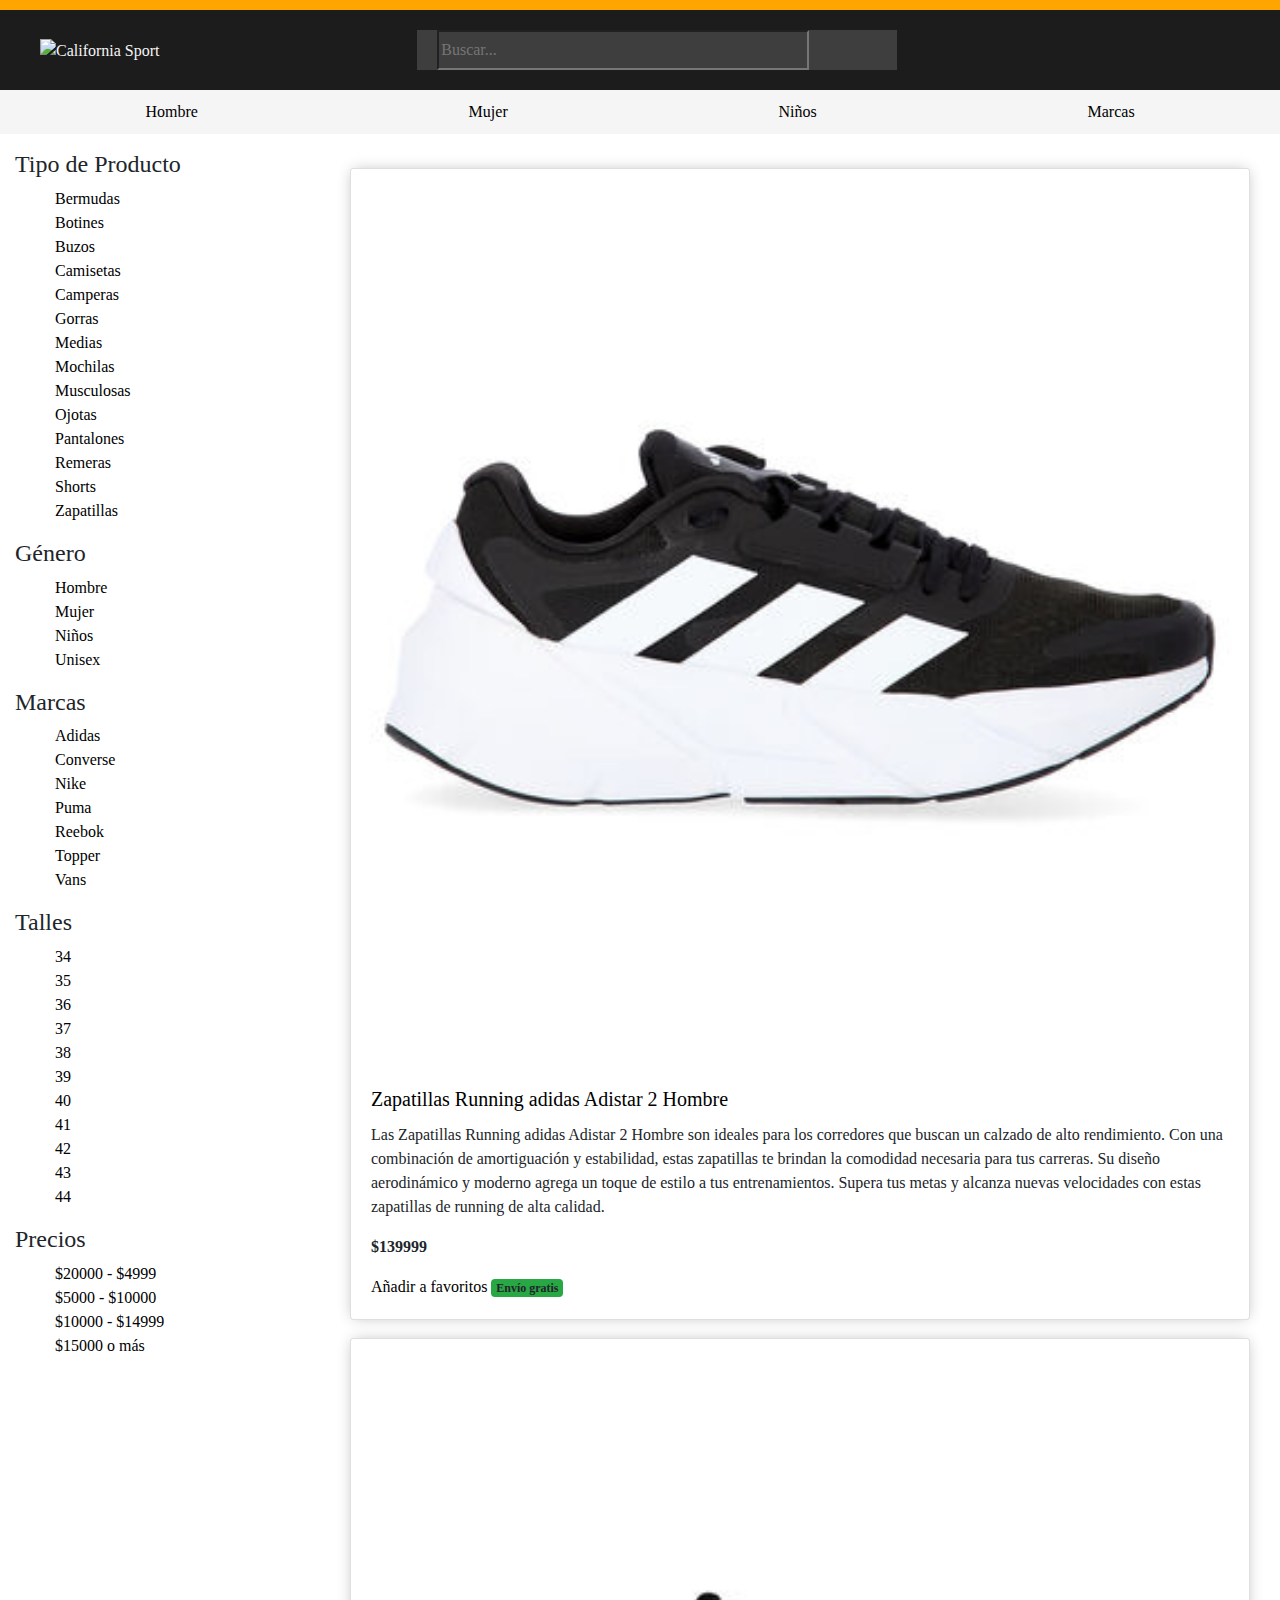
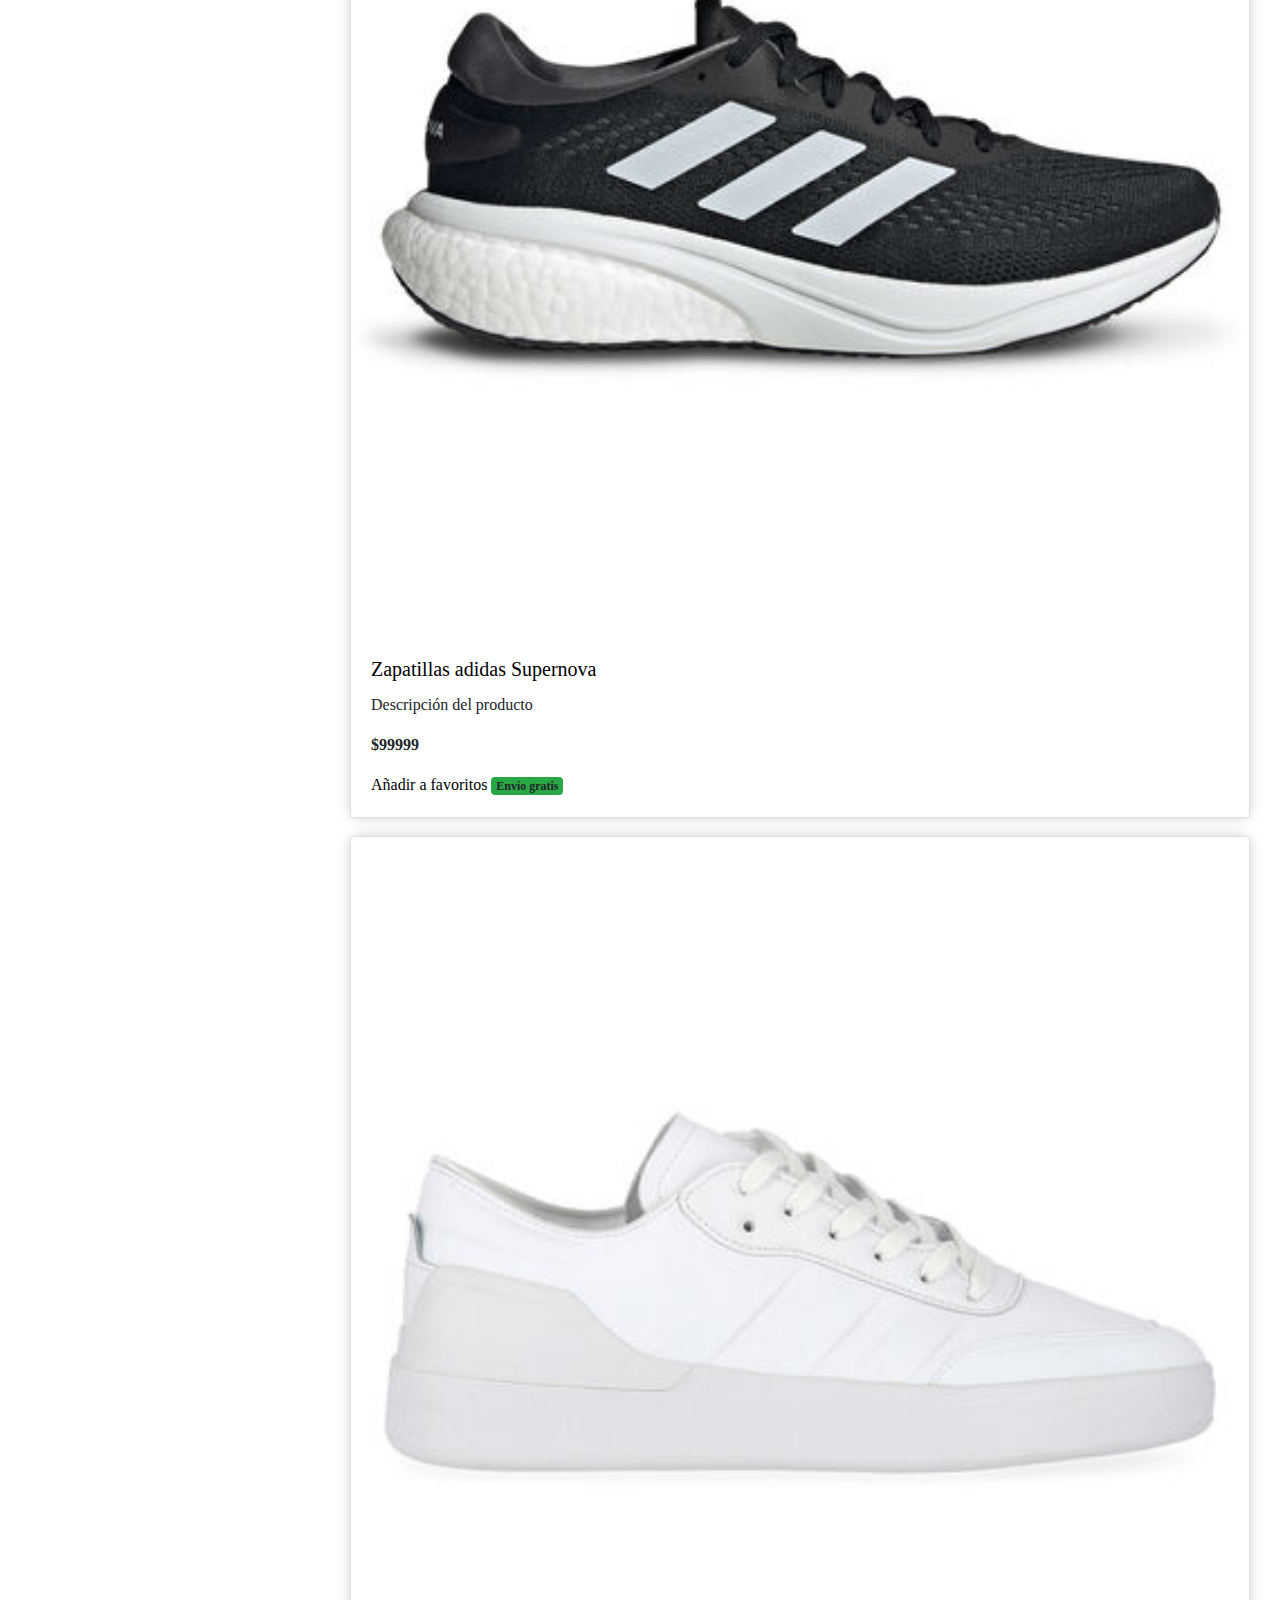
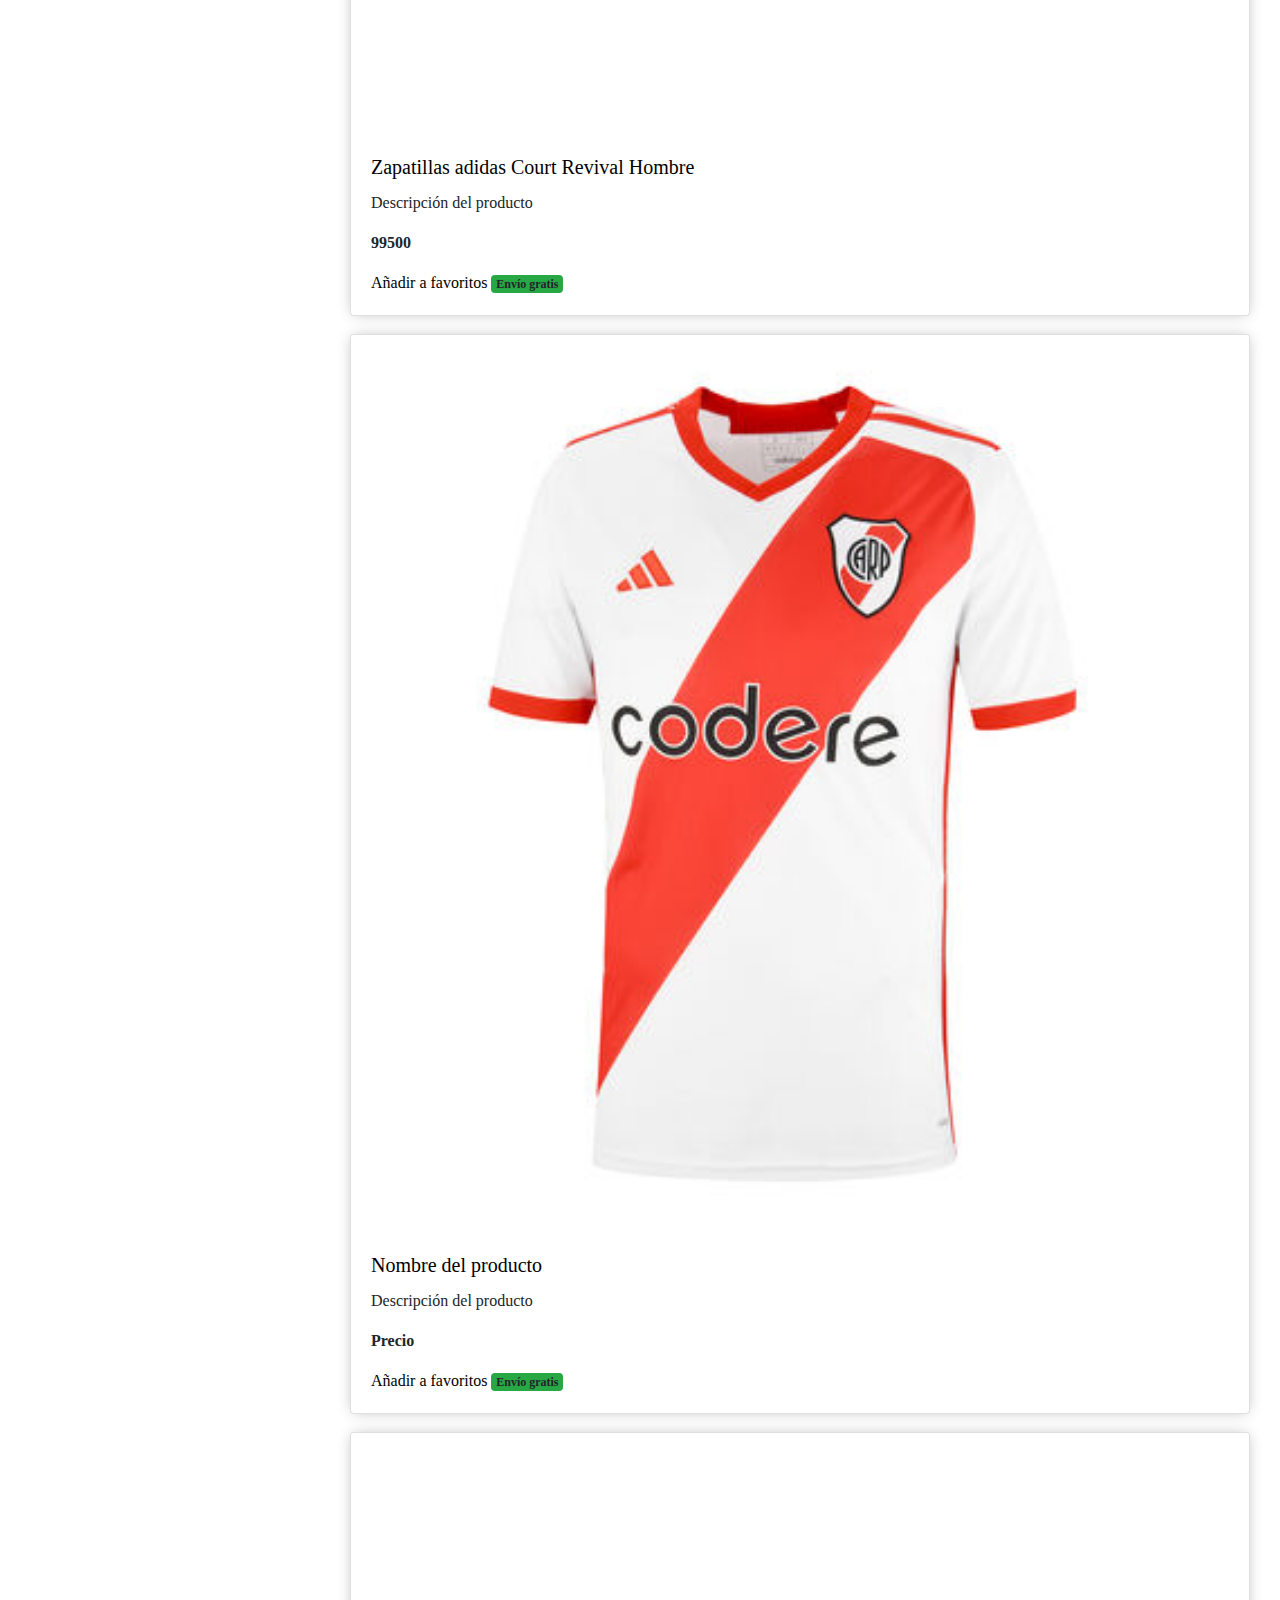
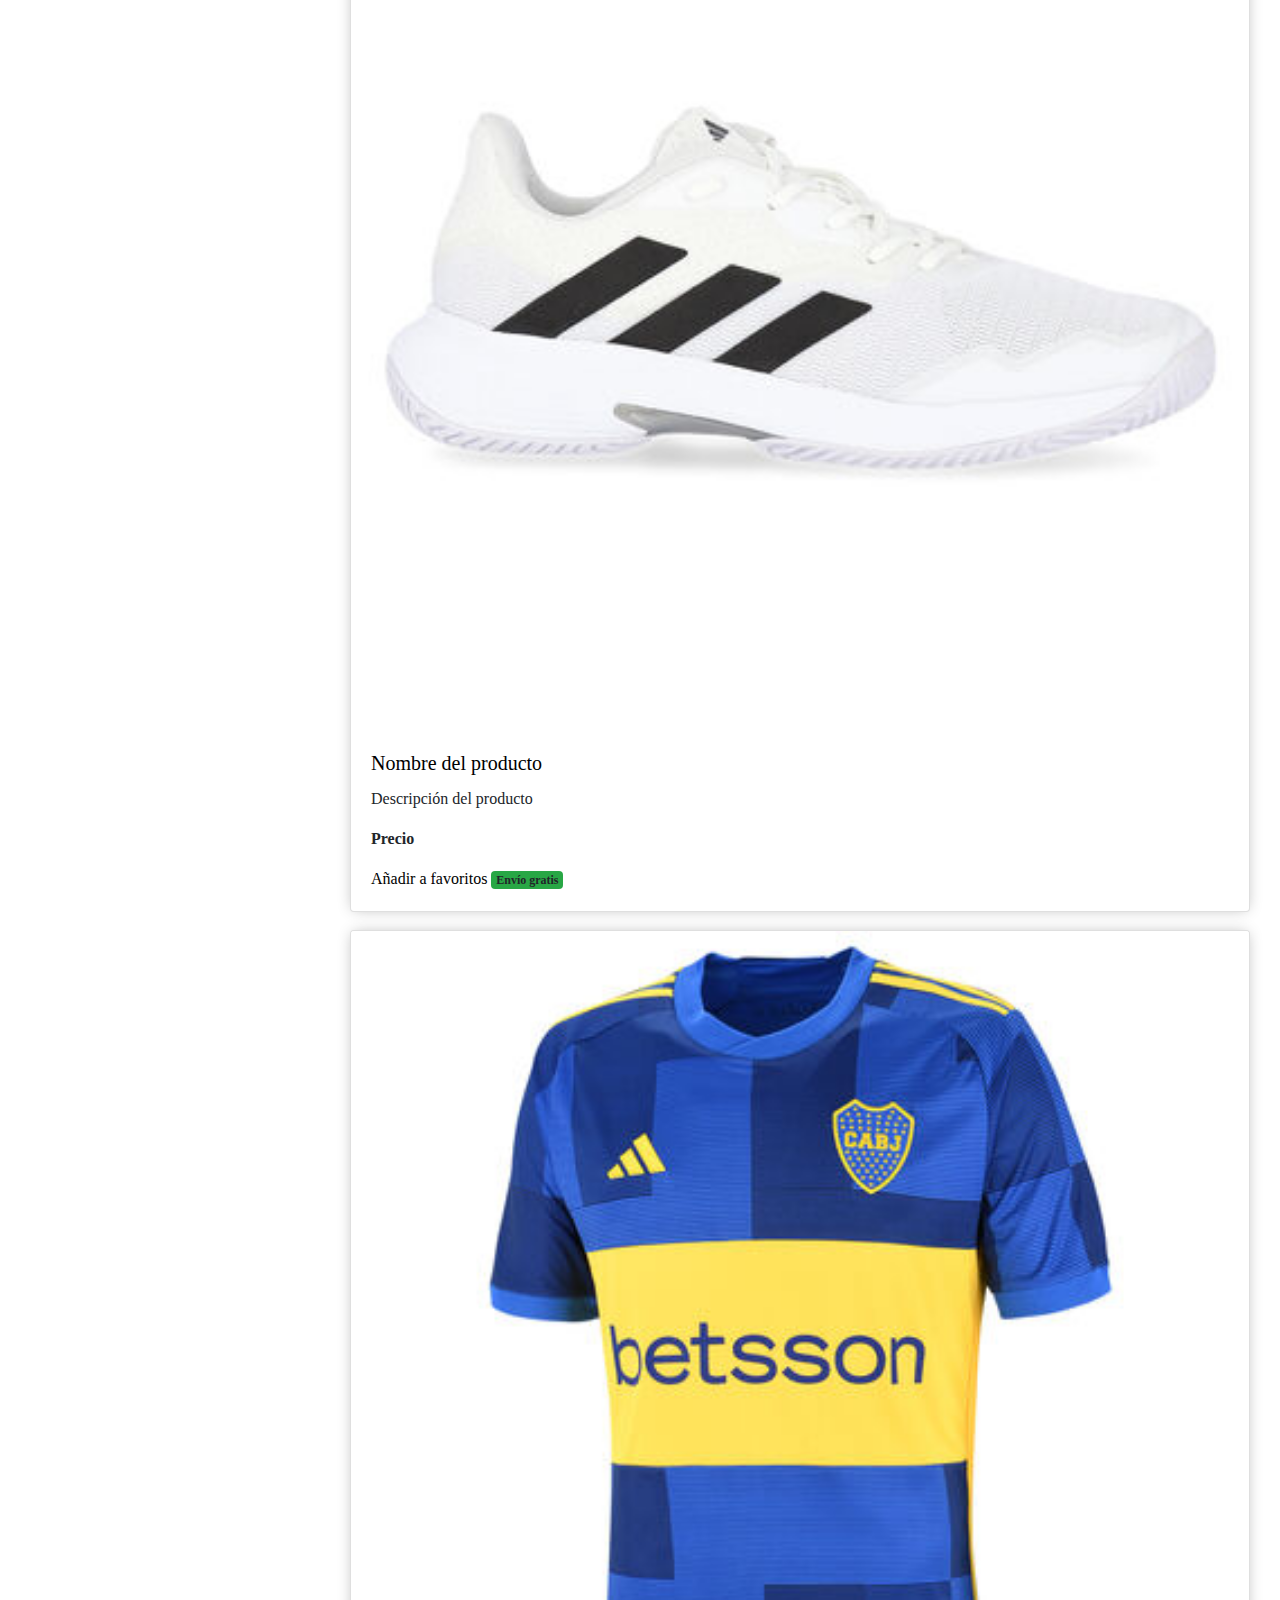
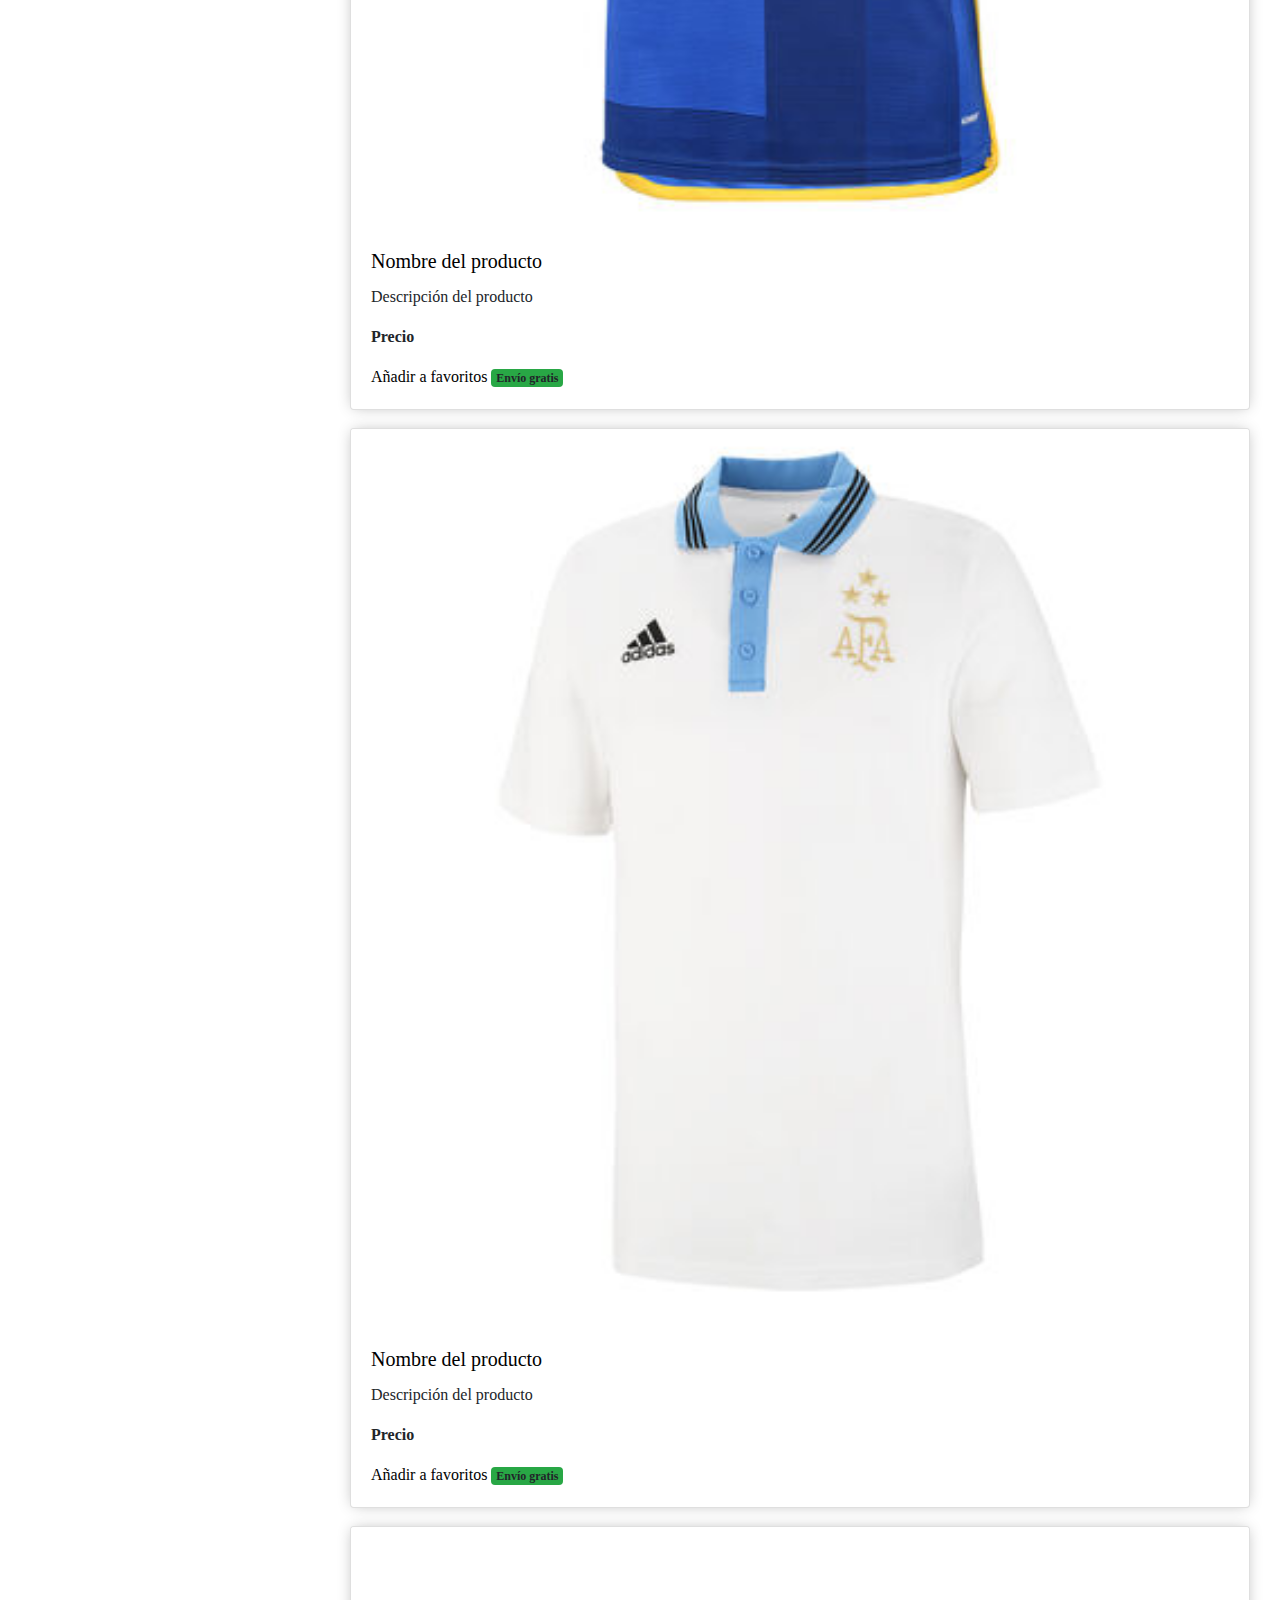
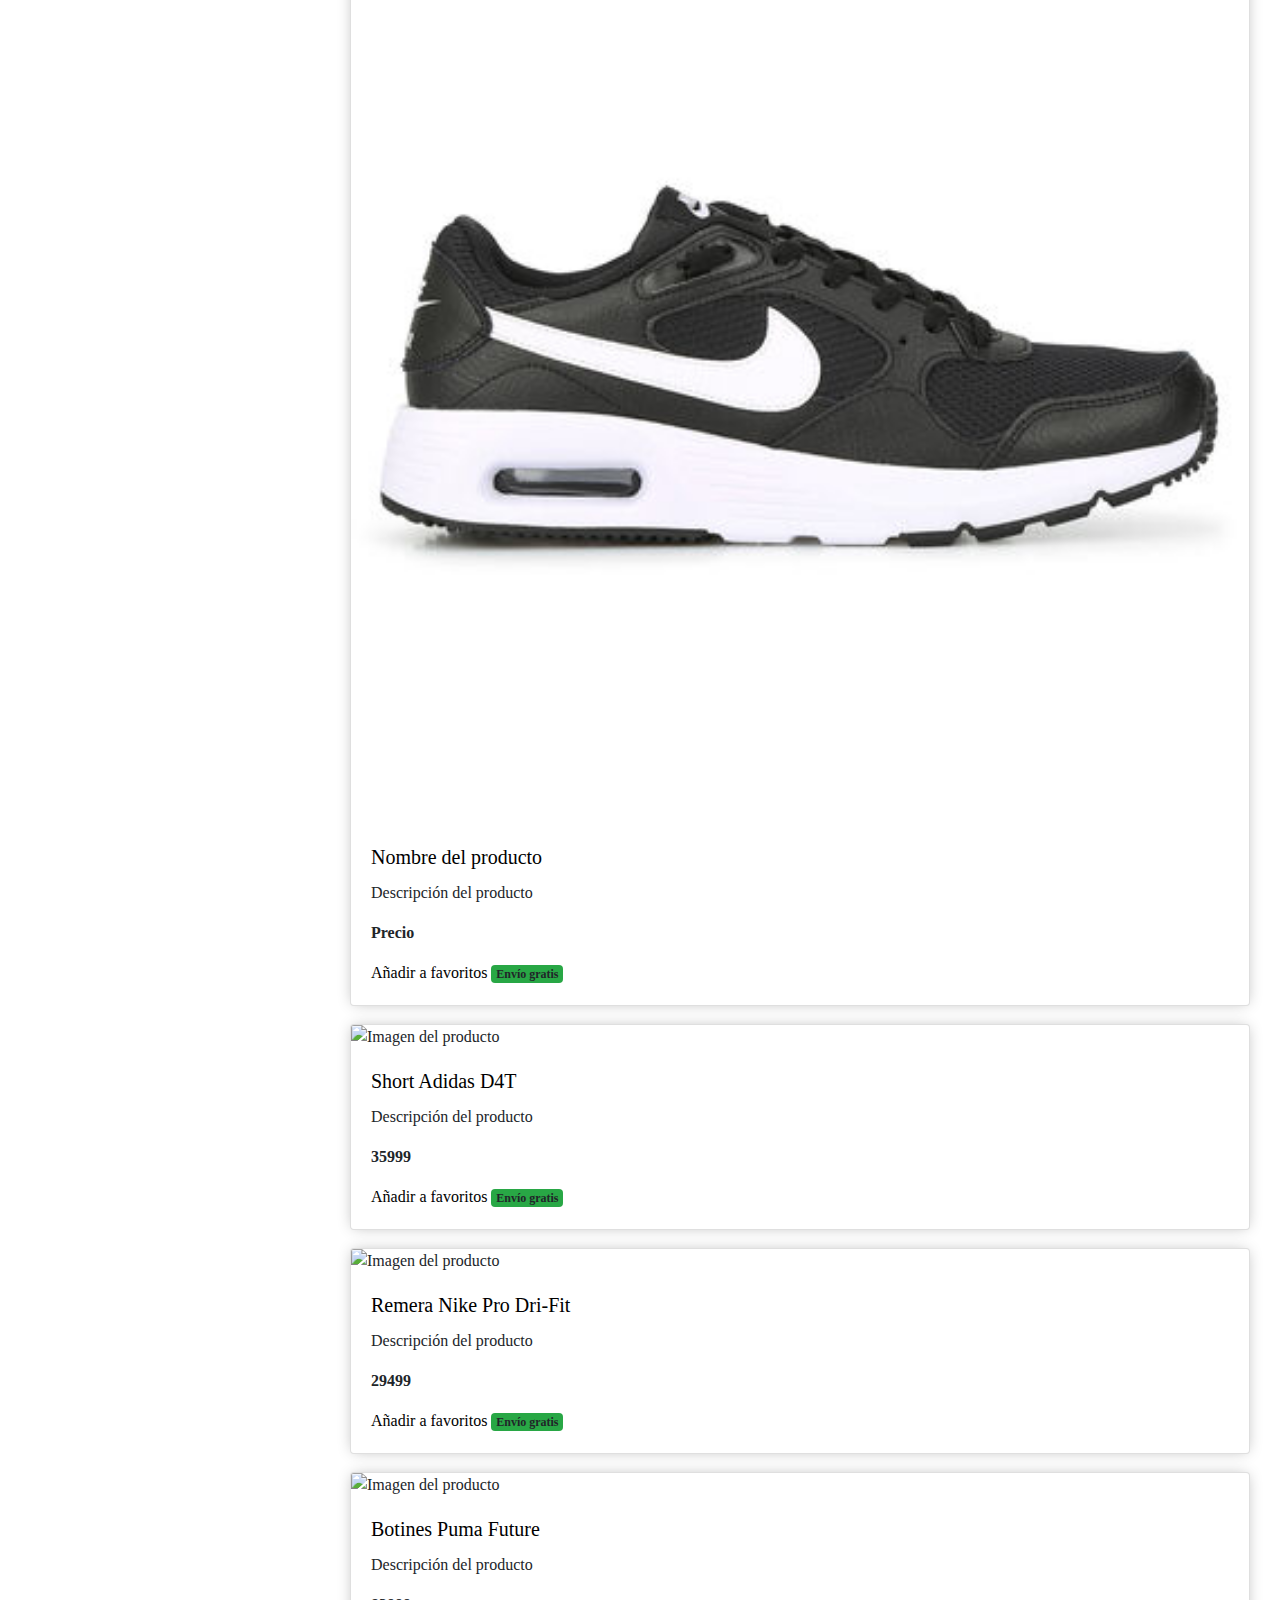
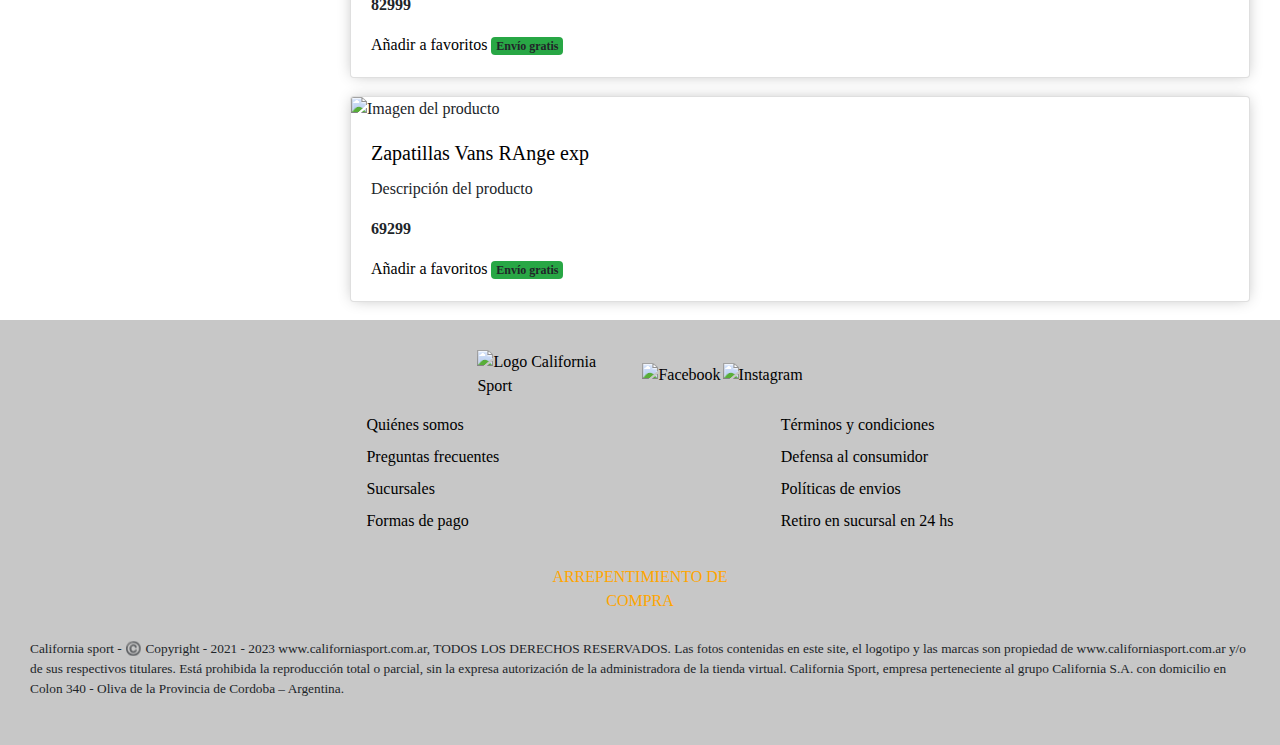
==== commit cf66aa20: "Pre Entrega Proyecto Final" ====
--- a/pages/hombre.html
+++ b/pages/hombre.html
@@ -11,25 +11,24 @@
     <title>Las Mejores Marcas | California Sport</title>
     <meta name="description"
         content="Encontrá en nuestra Tienda Online Zapatillas, Ropa deportiva, Moda y Colecciones exclusivas de las mejores Marcas ¡Conoce Más!">
+    <meta name="keywords" content="zapatillas deporte">
+    <meta name="robots" content="index, follow">
 </head>
 <meta name="keywords" content="zapatillas deporte">
 <meta name="robots" content="index, follow">
 
 <head>
     <meta http-equiv="Content-Language" content="es">
-</head>
-
-<head>
-    <meta name="author" content="California Sport">
 </head>
 
 <body>
     <header>
         <h1 hidden>California Sport</h1>
         <a class="mobile" href="#"><i class="fa-solid fa-bars"></i></a>
-
-        <img class="logo" src="img/logo-California Sport/logo california sport 2.png" alt="California Sport"
-            width="130px">
+        <a href="../index.html">
+            <img class="logo" src="../img/logo-California Sport/logo california sport 2.png" alt="California Sport"
+                width="130px">
+        </a>
         <div class="buscador desktop">
             <input type="text" placeholder="Buscar...">
             <button type="button">
@@ -38,9 +37,9 @@
         </div>
         <nav class="enlaces-usuario">
             <ul>
-                <li><a href="pages/usuarioiniciarsesion.html"><i class="fa-solid fa-user"></i></a></li>
-                <li><a href="pages/favoritos.html"><i class="fa-solid fa-heart"></i></a></li>
-                <li><a href="pages/carrodecompras.html"><i class="fa-solid fa-cart-shopping"></i></a></li>
+                <li><a href="../pages/usuarioiniciarsesion.html"><i class="fa-solid fa-user"></i></a></li>
+                <li><a href="../pages/favoritos.html"><i class="fa-solid fa-heart"></i></a></li>
+                <li><a href="../pages/carrodecompras.html"><i class="fa-solid fa-cart-shopping"></i></a></li>
             </ul>
         </nav>
     </header>
@@ -50,2810 +49,233 @@
     </div>
     <nav class="tabs-navegacion desktop">
         <ul>
-            <li><a href="pages/hombre.html">Hombre</a></li>
-            <li><a href="pages/mujer.html">Mujer</a></li>
-            <li><a href="pages/ninos.html">Niños</a></li>
-            <li><a href="pages/marcas.html">Marcas</a></li>
+            <li><a href="../pages/hombre.html">Hombre</a></li>
+            <li><a href="../pages/mujer.html">Mujer</a></li>
+            <li><a href="../pages/ninos.html">Niños</a></li>
+            <li><a href="../pages/marcas.html">Marcas</a></li>
         </ul>
     </nav>
 
     <main>
-
-        
-        <div role="main" id="maincontent">
-        <input name="searchBackUrl" type="hidden" value="true" id="searchBackUrl">
-            <input name="searchGtmEvent" type="hidden" value="null" id="searchGtmEvent">
-            <input name="siteId" type="hidden" value="CaliforniaSport" id="siteId">
-            <div class="container search-results">
-                <div class="breadcrumb-container">
-                    <div class="row">
-                        <div class="col" role="navigation" aria-label="Breadcrumb">
-                            <ol class="breadcrumb wishlist-breadcrumbs">
-                                <li class="breadcrumb-item">
-                                    <a href="#">Home</a>
-                                </li>
-                                <li class="breadcrumb-item">
-                                    <a class="last-wishlist-breadcrumb" href="#" aria-current="page">
-                                        Resultados de búsqueda
-                                    </a>
-                                </li>
-                            </ol>
-                        </div>
+        <div class="container-fluid">
+            <div class="row">
+                <!-- Sección de filtros -->
+                <aside class="col-md-3">
+                    <div class="filter-section">
+                        <h4>Tipo de Producto</h4>
+                        <ul>
+                            <li><a href="#">Bermudas</a></li>
+                            <li><a href="#">Botines</a></li>
+                            <li><a href="#">Buzos</a></li>
+                            <li><a href="#">Camisetas</a></li>
+                            <li><a href="#">Camperas</a></li>
+                            <li><a href="#">Gorras</a></li>
+                            <li><a href="#">Medias</a></li>
+                            <li><a href="#">Mochilas</a></li>
+                            <li><a href="#">Musculosas</a></li>
+                            <li><a href="#">Ojotas</a></li>
+                            <li><a href="#">Pantalones</a></li>
+                            <li><a href="#">Remeras</a></li>
+                            <li><a href="#">Shorts</a></li>
+                            <li><a href="#">Zapatillas</a></li>
+                        </ul>
+
+                        <h4>Género</h4>
+                        <ul>
+                            <li><a href="#">Hombre</a></li>
+                            <li><a href="#">Mujer</a></li>
+                            <li><a href="#">Niños</a></li>
+                            <li><a href="#">Unisex</a></li>
+                        </ul>
+
+                        <h4>Marcas</h4>
+                        <ul>
+                            <li><a href="#">Adidas</a></li>
+                            <li><a href="#">Converse</a></li>
+                            <li><a href="#">Nike</a></li>
+                            <li><a href="#">Puma</a></li>
+                            <li><a href="#">Reebok</a></li>
+                            <li><a href="#">Topper</a></li>
+                            <li><a href="#">Vans</a></li>
+                        </ul>
+
+                        <h4>Talles</h4>
+                        <ul>
+                            <li><a href="#">34</a></li>
+                            <li><a href="#">35</a></li>
+                            <li><a href="#">36</a></li>
+                            <li><a href="#">37</a></li>
+                            <li><a href="#">38</a></li>
+                            <li><a href="#">39</a></li>
+                            <li><a href="#">40</a></li>
+                            <li><a href="#">41</a></li>
+                            <li><a href="#">42</a></li>
+                            <li><a href="#">43</a></li>
+                            <li><a href="#">44</a></li>
+                        </ul>
+
+                        <h4>Precios</h4>
+                        <ul>
+                            <li><a href="#">$20000 - $4999</a></li>
+                            <li><a href="#">$5000 - $10000</a></li>
+                            <li><a href="#">$10000 - $14999</a></li>
+                            <li><a href="#">$15000 o más</a></li>
+                        </ul>
+
+
                     </div>
-        
+                </aside>
+
+
+
+                <!-- Sección de productos -->
+                <div class="col-md-9">
+                    <div class="container producto">
+
+                        <div class="card">
+                            <img src="../img/Hombre/ADHP2335-1.JPG" class="card-img-top" alt="Imagen del producto">
+                            <div class="card-body">
+                                <h5 class="card-title"><a href="#">Zapatillas Running adidas Adistar 2 Hombre</a></h5>
+                                <p class="card-text">Las Zapatillas Running adidas Adistar 2 Hombre son ideales para los corredores que buscan un calzado de alto rendimiento. Con una combinación de amortiguación y estabilidad, estas zapatillas te brindan la comodidad necesaria para tus carreras. Su diseño aerodinámico y moderno agrega un toque de estilo a tus entrenamientos. Supera tus metas y alcanza nuevas velocidades con estas zapatillas de running de alta calidad.</p>
+                                <p class="card-text"><strong>$139999</strong></p>
+                                <a href="#"><i class="bi bi-heart"></i> Añadir a favoritos</a>
+                                <span class="badge bg-success">Envío gratis</span>
+                            </div>
+                        </div>
+                        <div class="card">
+                            <img src="../img/Hombre/AD_GW9088-1.JPG" class="card-img-top" alt="Imagen del producto">
+                            <div class="card-body">
+                                <h5 class="card-title"><a href="#">Zapatillas adidas Supernova</a></h5>
+                                <p class="card-text">Descripción del producto</p>
+                                <p class="card-text"><strong>$99999</strong></p>
+                                <a href="#"><i class="bi bi-heart"></i> Añadir a favoritos</a>
+                                <span class="badge bg-success">Envío gratis</span>
+                            </div>
+                        </div>
+                        <div class="card">
+                            <img src="../img/Hombre/ADHP2602-1.JPG" class="card-img-top" alt="Imagen del producto">
+                            <div class="card-body">
+                                <h5 class="card-title"><a href="#">Zapatillas adidas Court Revival Hombre</a></h5>
+                                <p class="card-text">Descripción del producto</p>
+                                <p class="card-text"><strong>99500</strong></p>
+                                <a href="#"><i class="bi bi-heart"></i> Añadir a favoritos</a>
+                                <span class="badge bg-success">Envío gratis</span>
+                            </div>
+                        </div>
+                        <div class="card">
+                            <img src="../img/Hombre/ADHT3679-1.JPG" class="card-img-top" alt="Imagen del producto">
+                            <div class="card-body">
+                                <h5 class="card-title"><a href="#">Nombre del producto</a></h5>
+                                <p class="card-text">Descripción del producto</p>
+                                <p class="card-text"><strong>Precio</strong></p>
+                                <a href="#"><i class="bi bi-heart"></i> Añadir a favoritos</a>
+                                <span class="badge bg-success">Envío gratis</span>
+                            </div>
+                        </div>
+                        <div class="card">
+                            <img src="../img/Hombre/ADID1538-1.JPG" class="card-img-top" alt="Imagen del producto">
+                            <div class="card-body">
+                                <h5 class="card-title"><a href="#">Nombre del producto</a></h5>
+                                <p class="card-text">Descripción del producto</p>
+                                <p class="card-text"><strong>Precio</strong></p>
+                                <a href="#"><i class="bi bi-heart"></i> Añadir a favoritos</a>
+                                <span class="badge bg-success">Envío gratis</span>
+                            </div>
+                        </div>
+                        <div class="card">
+                            <img src="../img/Hombre/ADIV1922-1.JPG" class="card-img-top" alt="Imagen del producto">
+                            <div class="card-body">
+                                <h5 class="card-title"><a href="#">Nombre del producto</a></h5>
+                                <p class="card-text">Descripción del producto</p>
+                                <p class="card-text"><strong>Precio</strong></p>
+                                <a href="#"><i class="bi bi-heart"></i> Añadir a favoritos</a>
+                                <span class="badge bg-success">Envío gratis</span>
+                            </div>
+                        </div>
+                        <div class="card">
+                            <img src="../img/Hombre/ADIV3066-1.JPG" class="card-img-top" alt="Imagen del producto">
+                            <div class="card-body">
+                                <h5 class="card-title"><a href="#">Nombre del producto</a></h5>
+                                <p class="card-text">Descripción del producto</p>
+                                <p class="card-text"><strong>Precio</strong></p>
+                                <a href="#"><i class="bi bi-heart"></i> Añadir a favoritos</a>
+                                <span class="badge bg-success">Envío gratis</span>
+                            </div>
+                        </div>
+                        <div class="card">
+                            <img src="../img/Hombre/NI_CW4555-002-1.JPG" class="card-img-top" alt="Imagen del producto">
+                            <div class="card-body">
+                                <h5 class="card-title"><a href="#">Nombre del producto</a></h5>
+                                <p class="card-text">Descripción del producto</p>
+                                <p class="card-text"><strong>Precio</strong></p>
+                                <a href="#"><i class="bi bi-heart"></i> Añadir a favoritos</a>
+                                <span class="badge bg-success">Envío gratis</span>
+                            </div>
+                        </div>
+                        <div class="card">
+                            <img src="../img/logo-productos/931759-800-auto.jpeg" class="card-img-top" alt="Imagen del producto">
+                            <div class="card-body">
+                                <h5 class="card-title"><a href="#">Short Adidas D4T</a></h5>
+                                <p class="card-text">Descripción del producto</p>
+                                <p class="card-text"><strong>35999</strong></p>
+                                <a href="#"><i class="bi bi-heart"></i> Añadir a favoritos</a>
+                                <span class="badge bg-success">Envío gratis</span>
+                            </div>
+                        </div>
+                        <div class="card">
+                            <img src="../img/logo-productos/NI_DD1992-010-1.JPG" class="card-img-top" alt="Imagen del producto">
+                            <div class="card-body">
+                                <h5 class="card-title"><a href="#">Remera Nike Pro Dri-Fit</a></h5>
+                                <p class="card-text">Descripción del producto</p>
+                                <p class="card-text"><strong>29499</strong></p>
+                                <a href="#"><i class="bi bi-heart"></i> Añadir a favoritos</a>
+                                <span class="badge bg-success">Envío gratis</span>
+                            </div>
+                        </div>
+                        <div class="card">
+                            <img src="../img/logo-productos/producto-1.png" class="card-img-top" alt="Imagen del producto">
+                            <div class="card-body">
+                                <h5 class="card-title"><a href="#">Botines Puma Future</a></h5>
+                                <p class="card-text">Descripción del producto</p>
+                                <p class="card-text"><strong>82999</strong></p>
+                                <a href="#"><i class="bi bi-heart"></i> Añadir a favoritos</a>
+                                <span class="badge bg-success">Envío gratis</span>
+                            </div>
+                        </div>
+                        <div class="card">
+                            <img src="../img/logo-productos/Zapatilla-vans-range-exp .jpeg" class="card-img-top" alt="Imagen del producto">
+                            <div class="card-body">
+                                <h5 class="card-title"><a href="#">Zapatillas Vans RAnge exp</a></h5>
+                                <p class="card-text">Descripción del producto</p>
+                                <p class="card-text"><strong>69299</strong></p>
+                                <a href="#"><i class="bi bi-heart"></i> Añadir a favoritos</a>
+                                <span class="badge bg-success">Envío gratis</span>
+                            </div>
+                        </div>
+                    </div>
                 </div>
-                <div class="row search-nav"></div>
-                <div class="row">
-                    <div class="tab-content col-12">
-                        <div class="tab-pane container active" id="product-search-results" data-srule="most-relevant"
-                            role="tabpanel" aria-labelledby="product-tab">
-                            <div class="row grid-header">
-                                <div class="result-count text-center col-12 col-md-9 col-sm-6 order-sm-2">
-                                    <span class="search-result-count">
-                                        <span class="count">548</span>Resultados</span>
-                                </div>
-        
-                                <div class="col-6 col-sm-3 order-sm-1">
-                                    <select name="sort-order" class="custom-select" aria-label="Ordenado por">
-                                        <option class="most-relevant"
-                                            value="#"
-                                            data-id="most-relevant" selected="">
-                                            Más relevantes
-                                        </option>
-                                        <option class="most-sold"
-                                            value="#"
-                                            data-id="most-sold">
-                                            Más vendidos
-                                        </option>
-                                        <option class="newest-products"
-                                            value="#"
-                                            data-id="newest-products">
-                                            Lanzamiento
-                                        </option>
-                                        <option class="lowest-price"
-                                            value="#"
-                                            data-id="lowest-price">
-                                            Precio más bajo
-                                        </option>
-                                        <option class="highest-price"
-                                            value="#"
-                                            data-id="highest-price">
-                                            Precio más alto
-                                        </option>
-                                    </select>
-                                </div>
-                                <div class="col-6 col-sm-3 text-right d-md-none order-sm-3 button__filter-shadow">
-                                    <button type="button" class="btn btn-primary filter-results col-12">Filtro</button>
-                                </div>
-                            </div>
-                            <div class="row">
-                                <div class="refinement-bar col-md-3">
-                                    <div class="filter-header">
-                                        <div class="header-bar d-md-none clearfix">
-                                            <div class="pull-left d-md-none">
-                                                <img class="d-md-none logo"
-                                                    src="../img/logo-California Sport/Logo California sport fondo blanco.png"
-                                                    alt="California Sport">
-                                            </div>
-                                            <button class="pull-right close">
-                                                <i class="fa fa-close"></i>
-                                            </button>
-                                        </div>
-                                    </div>
-        
-                                    <div class="refinements-container">
-                                        <div class="refinements">
-                                            <button id="eraseFilters" style="padding-left:0"
-                                                class="reset btn reset__custom d-none"
-                                                data-href="#">Restablecer</button>
-                                            <div class="pills-container">
-                                            </div>
-    
-                                            <input type="hidden" value="https://www.californiasport.com.ar/" id="category-pathname">
-                                            <input type="hidden" value="null" id="search-pathname">
-                                            <input type="hidden" value="null" id="search-term">
-                                            <input type="hidden" value="true" id="is-category-search">
-        
-                                            <div class="card collapsible-sm refinement refinement-tipo-de-producto">
-                                                <div class="card-header col-sm-12">
-                                                    <button class="title btn text-left btn-block d-md-none"
-                                                        aria-controls="refinement-tipo-de-producto" aria-expanded="false">
-                                                        <span>Tipo de producto</span>
-                                                    </button>
-                                                    <h2 aria-label="Tipo de producto" class="d-none d-md-block">
-                                                        Tipo de producto</h2>
-                                                </div>
-                                                <div class="card-body content value" id="refinement-tipo-de-producto">
-                                                    <ul class="values content">
-                                                        <span class="show-more-options-wrapper active">
-                                                            <li class="col-sm-4 col-md-12 ">
-                                                                <button
-                                                                    data-href="#"
-                                                                    class="">
-        
-                                                                    <i class="fa fa-square-o"></i>
-                                                                    <span class="" aria-hidden="true">
-                                                                        Bermudas
-                                                                    </span>
-        
-                                                                    <span class="sr-only selected-assistive-text">Refine by Tipo de producto: Bermudas
-                                                                    </span>
-                                                                </button>
-                                                            </li>
-                                                        </span>
-        
-                                                            <span class="show-more-options-wrapper active">
-                                                                <li class="col-sm-4 col-md-12 ">
-                                                                    <button
-                                                                        data-href="#=Buzos"
-                                                                        class="">
-                                                                        <i class="fa fa-square-o"></i>
-                                                                        <span class="" aria-hidden="true">Buzos</span>
-                                                                        <span class="sr-only selected-assistive-text">Refine by Tipo de producto: Buzos</span>
-                                                                    </button>
-                                                                </li>
-                                                            </span>
-        
-                                                            <span class="show-more-options-wrapper active">
-        
-                                                                <li class="col-sm-4 col-md-12 ">
-                                                                    <button
-                                                                        data-href="#=Camisetas"
-                                                                        class="">
-        
-        
-                                                                        <i class="fa fa-square-o"></i>
-        
-        
-        
-                                                                        <span class="" aria-hidden="true">
-                                                                            Camisetas
-                                                                        </span>
-        
-                                                                        <span class="sr-only selected-assistive-text">
-        
-                                                                            Refine by Tipo de producto: Camisetas
-                                                                        </span>
-                                                                    </button>
-                                                                </li>
-        
-        
-                                                            </span>
-        
-                                                            <span class="show-more-options-wrapper active">
-        
-                                                                <li class="col-sm-4 col-md-12 ">
-                                                                    <button
-                                                                        data-href="#=Camperas"
-                                                                        class="">
-        
-        
-                                                                        <i class="fa fa-square-o"></i>
-        
-        
-        
-                                                                        <span class="" aria-hidden="true">
-                                                                            Camperas
-                                                                        </span>
-        
-                                                                        <span class="sr-only selected-assistive-text">
-        
-                                                                            Refine by Tipo de producto: Camperas
-                                                                        </span>
-                                                                    </button>
-                                                                </li>
-        
-        
-                                                            </span>
-        
-        
-        
-                                                            <span class="show-more-options-wrapper active">
-        
-                                                                <li class="col-sm-4 col-md-12 ">
-                                                                    <button
-                                                                        data-href="#Gorras"
-                                                                        class="">
-        
-        
-                                                                        <i class="fa fa-square-o"></i>
-        
-        
-        
-                                                                        <span class="" aria-hidden="true">
-                                                                            Gorras
-                                                                        </span>
-        
-                                                                        <span class="sr-only selected-assistive-text">
-        
-                                                                            Refine by Tipo de producto: Gorras
-                                                                        </span>
-                                                                    </button>
-                                                                </li>
-                                                            </span>
-        
-        
-                                                            <span class="show-more-options-wrapper active">
-        
-                                                                <li class="col-sm-4 col-md-12 ">
-                                                                    <button
-                                                                        data-href="#=Kits"
-                                                                        class="">
-        
-        
-                                                                        <i class="fa fa-square-o"></i>
-        
-        
-        
-                                                                        <span class="" aria-hidden="true">
-                                                                            Kits
-                                                                        </span>
-        
-                                                                        <span class="sr-only selected-assistive-text">
-        
-                                                                            Refine by Tipo de producto: Kits
-                                                                        </span>
-                                                                    </button>
-                                                                </li>
-        
-        
-                                                            </span>
-        
-        
-        
-                                                            <span class="show-more-options-wrapper active">
-        
-                                                                <li class="col-sm-4 col-md-12 ">
-                                                                    <button
-                                                                        data-href="#=Medias"
-                                                                        class="">
-        
-        
-                                                                        <i class="fa fa-square-o"></i>
-        
-        
-        
-                                                                        <span class="" aria-hidden="true">
-                                                                            Medias
-                                                                        </span>
-        
-                                                                        <span class="sr-only selected-assistive-text">
-        
-                                                                            Refine by Tipo de producto: Medias
-                                                                        </span>
-                                                                    </button>
-                                                                </li>
-        
-        
-                                                            </span>
-        
-                                                            <span class="show-more-options-wrapper active">
-        
-                                                                <li class="col-sm-4 col-md-12 ">
-                                                                    <button
-                                                                        data-href="#=Mochilas"
-                                                                        class="">
-        
-        
-                                                                        <i class="fa fa-square-o"></i>
-        
-        
-        
-                                                                        <span class="" aria-hidden="true">
-                                                                            Mochilas
-                                                                        </span>
-        
-                                                                        <span class="sr-only selected-assistive-text">
-        
-                                                                            Refine by Tipo de producto: Mochilas
-                                                                        </span>
-                                                                    </button>
-                                                                </li>
-        
-        
-                                                            </span>
-        
-                                                            <span class="show-more-options-wrapper active">
-        
-                                                                <li class="col-sm-4 col-md-12 ">
-                                                                    <button
-                                                                        data-href="#=Musculosas"
-                                                                        class="">
-        
-        
-                                                                        <i class="fa fa-square-o"></i>
-        
-        
-        
-                                                                        <span class="" aria-hidden="true">
-                                                                            Musculosas
-                                                                        </span>
-        
-                                                                        <span class="sr-only selected-assistive-text">
-        
-                                                                            Refine by Tipo de producto: Musculosas
-                                                                        </span>
-                                                                    </button>
-                                                                </li>
-        
-        
-                                                            </span>
-        
-                                                            <span class="show-more-options-wrapper active">
-        
-                                                                <li class="col-sm-4 col-md-12 ">
-                                                                    <button
-                                                                        data-href="#=Ojotas"
-                                                                        class="">
-        
-        
-                                                                        <i class="fa fa-square-o"></i>
-        
-        
-        
-                                                                        <span class="" aria-hidden="true">
-                                                                            Ojotas
-                                                                        </span>
-        
-                                                                        <span class="sr-only selected-assistive-text">
-        
-                                                                            Refine by Tipo de producto: Ojotas
-                                                                        </span>
-                                                                    </button>
-                                                                </li>
-        
-        
-                                                            </span>
-        
-                                                            <span class="show-more-options-wrapper active">
-        
-                                                                <li class="col-sm-4 col-md-12 ">
-                                                                    <button
-                                                                        data-href="#=Pantalones"
-                                                                        class="">
-        
-        
-                                                                        <i class="fa fa-square-o"></i>
-        
-        
-        
-                                                                        <span class="" aria-hidden="true">
-                                                                            Pantalones
-                                                                        </span>
-        
-                                                                        <span class="sr-only selected-assistive-text">
-        
-                                                                            Refine by Tipo de producto: Pantalones
-                                                                        </span>
-                                                                    </button>
-                                                                </li>
-        
-        
-                                                            </span>
-        
-                                                            <span class="show-more-options-wrapper active">
-        
-                                                                <li class="col-sm-4 col-md-12 ">
-                                                                    <button
-                                                                        data-href="#=Pelotas"
-                                                                        class="">
-        
-        
-                                                                        <i class="fa fa-square-o"></i>
-        
-        
-        
-                                                                        <span class="" aria-hidden="true">
-                                                                            Pelotas
-                                                                        </span>
-        
-                                                                        <span class="sr-only selected-assistive-text">
-        
-                                                                            Refine by Tipo de producto: Pelotas
-                                                                        </span>
-                                                                    </button>
-                                                                </li>
-                                                            </span>
-        
-        
-        
-                                                            <span class="show-more-options-wrapper active">
-        
-                                                                <li class="col-sm-4 col-md-12 ">
-                                                                    <button
-                                                                        data-href="#=Remeras"
-                                                                        class="">
-        
-        
-                                                                        <i class="fa fa-square-o"></i>
-        
-        
-        
-                                                                        <span class="" aria-hidden="true">
-                                                                            Remeras
-                                                                        </span>
-        
-                                                                        <span class="sr-only selected-assistive-text">
-        
-                                                                            Refine by Tipo de producto: Remeras
-                                                                        </span>
-                                                                    </button>
-                                                                </li>
-        
-        
-                                                                <span class="show-more-options-wrapper active">
-        
-                                                                    <li class="col-sm-4 col-md-12 ">
-                                                                        <button
-                                                                            data-href="#=Shorts"
-                                                                            class="">
-        
-        
-                                                                            <i class="fa fa-square-o"></i>
-        
-        
-        
-                                                                            <span class="" aria-hidden="true">
-                                                                                Shorts
-                                                                            </span>
-        
-                                                                            <span class="sr-only selected-assistive-text">
-        
-                                                                                Refine by Tipo de producto: Shorts
-                                                                            </span>
-                                                                        </button>
-                                                                    </li>
-        
-        
-        
-                                                                </span>
-        
-                                                                <span class="show-more-options-wrapper active">
-        
-                                                                    <li class="col-sm-4 col-md-12 ">
-                                                                        <button
-                                                                            data-href="#=Zapatillas"
-                                                                            class="">
-        
-        
-                                                                            <i class="fa fa-square-o"></i>
-        
-        
-        
-                                                                            <span class="" aria-hidden="true">
-                                                                                Zapatillas
-                                                                            </span>
-        
-                                                                            <span class="sr-only selected-assistive-text">
-        
-                                                                                Refine by Tipo de producto: Zapatillas
-                                                                            </span>
-                                                                        </button>
-                                                                    </li>
-        
-                                                </div>
-        
-                                                <div class="card collapsible-sm refinement refinement-género">
-                                                    <div class="card-header col-sm-12">
-                                                        <button class="title btn text-left btn-block d-md-none"
-                                                            aria-controls="refinement-género" aria-expanded="false">
-                                                            <span>Género</span>
-                                                        </button>
-                                                        <h2 aria-label="Género" class="d-none d-md-block">
-                                                            Género</h2>
-                                                    </div>
-                                                    <div class="card-body content value" id="refinement-género">
-        
-        
-        
-        
-        
-                                                        <ul class="values content">
-        
-                                                            <span class="show-more-options-wrapper active">
-        
-                                                                <li class="col-sm-4 col-md-12 ">
-                                                                    <button
-                                                                        data-href="#=Hombre"
-                                                                        class="">
-        
-        
-                                                                        <i class="fa fa-square-o"></i>
-        
-        
-        
-                                                                        <span class="" aria-hidden="true">
-                                                                            Hombre
-                                                                        </span>
-        
-                                                                        <span class="sr-only selected-assistive-text">
-        
-                                                                            Refine by Género: Hombre
-                                                                        </span>
-                                                                    </button>
-                                                                </li>
-        
-        
-                                                            </span>
-        
-                                                            <span class="show-more-options-wrapper active">
-        
-                                                                <li class="col-sm-4 col-md-12 ">
-                                                                    <button
-                                                                        data-href="#=Mujer"
-                                                                        class="">
-        
-        
-                                                                        <i class="fa fa-square-o"></i>
-        
-        
-        
-                                                                        <span class="" aria-hidden="true">
-                                                                            Mujer
-                                                                        </span>
-        
-                                                                        <span class="sr-only selected-assistive-text">
-        
-                                                                            Refine by Género: Mujer
-                                                                        </span>
-                                                                    </button>
-                                                                </li>
-        
-        
-                                                            </span>
-        
-                                                            <span class="show-more-options-wrapper active">
-        
-                                                                <li class="col-sm-4 col-md-12 ">
-                                                                    <button
-                                                                        data-href="#=Unisex"
-                                                                        class="">
-        
-        
-                                                                        <i class="fa fa-square-o"></i>
-        
-        
-        
-                                                                        <span class="" aria-hidden="true">
-                                                                            Unisex
-                                                                        </span>
-        
-                                                                        <span class="sr-only selected-assistive-text">
-        
-                                                                            Refine by Género: Unisex
-                                                                        </span>
-                                                                    </button>
-                                                                </li>
-        
-        
-                                                            </span>
-        
-                                                        </ul>
-        
-        
-        
-        
-                                                    </div>
-                                                </div>
-        
-                                                <div class="card collapsible-sm refinement refinement-marca">
-                                                    <div class="card-header col-sm-12">
-                                                        <button class="title btn text-left btn-block d-md-none"
-                                                            aria-controls="refinement-marca" aria-expanded="false">
-                                                            <span>Marca</span>
-                                                        </button>
-                                                        <h2 aria-label="Marca" class="d-none d-md-block">
-                                                            Marca</h2>
-                                                    </div>
-                                                    <div class="card-body content value" id="refinement-marca">
-        
-        
-        
-        
-        
-                                                        <ul class="values content">
-        
-                                                            <span class="show-more-options-wrapper active">
-        
-                                                                <li class="col-sm-4 col-md-12 ">
-                                                                    <button
-                                                                        data-href="#=adidas"
-                                                                        class="">
-        
-        
-                                                                        <i class="fa fa-square-o"></i>
-        
-        
-        
-                                                                        <span class="" aria-hidden="true">
-                                                                            adidas
-                                                                        </span>
-        
-                                                                        <span class="sr-only selected-assistive-text">
-        
-                                                                            Refine by Marca: Adidas
-                                                                        </span>
-                                                                    </button>
-                                                                </li>
-        
-        
-                                                            </span>
-        
-                                                            <span class="show-more-options-wrapper active">
-        
-                                                                <li class="col-sm-4 col-md-12 ">
-                                                                    <button
-                                                                        data-href="#=Converse"
-                                                                        class="">
-        
-        
-                                                                        <i class="fa fa-square-o"></i>
-        
-        
-        
-                                                                        <span class="" aria-hidden="true">
-                                                                            Converse
-                                                                        </span>
-        
-                                                                        <span class="sr-only selected-assistive-text">
-        
-                                                                            Refine by Marca: Converse
-                                                                        </span>
-                                                                    </button>
-                                                                </li>
-        
-        
-                                                            </span>
-        
-                                                            <span class="show-more-options-wrapper active">
-        
-                                                                <li class="col-sm-4 col-md-12 ">
-                                                                    <button
-                                                                        data-href="#=Crocs"
-                                                                        class="">
-        
-        
-                                                                        <i class="fa fa-square-o"></i>
-        
-        
-        
-                                                                        <span class="" aria-hidden="true">
-                                                                            Crocs
-                                                                        </span>
-        
-                                                                        <span class="sr-only selected-assistive-text">
-        
-                                                                            Refine by Marca: Crocs
-                                                                        </span>
-                                                                    </button>
-                                                                </li>
-        
-        
-                                                            </span>
-        
-                                                            <span class="show-more-options-wrapper active">
-        
-                                                                <li class="col-sm-4 col-md-12 ">
-                                                                    <button
-                                                                        data-href="#=Fila"
-                                                                        class="">
-        
-        
-                                                                        <i class="fa fa-square-o"></i>
-        
-        
-        
-                                                                        <span class="" aria-hidden="true">
-                                                                            Fila
-                                                                        </span>
-        
-                                                                        <span class="sr-only selected-assistive-text">
-        
-                                                                            Refine by Marca: Fila
-                                                                        </span>
-                                                                    </button>
-                                                                </li>
-        
-                                                            </span>
-        
-                                                            <span class="show-more-options-wrapper active">
-        
-                                                                <li class="col-sm-4 col-md-12 ">
-                                                                    <button
-                                                                        data-href="#=Havaianas"
-                                                                        class="">
-        
-        
-                                                                        <i class="fa fa-square-o"></i>
-        
-        
-        
-                                                                        <span class="" aria-hidden="true">
-                                                                            Havaianas
-                                                                        </span>
-        
-                                                                        <span class="sr-only selected-assistive-text">
-        
-                                                                            Refine by Marca: Havaianas
-                                                                        </span>
-                                                                    </button>
-                                                                </li>
-        
-                                                                <span class="show-more-options-wrapper active">
-        
-                                                                    <li class="col-sm-4 col-md-12 ">
-                                                                        <button
-                                                                            data-href="#=Nike"
-                                                                            class="">
-        
-        
-                                                                            <i class="fa fa-square-o"></i>
-        
-        
-        
-                                                                            <span class="" aria-hidden="true">
-                                                                                Nike
-                                                                            </span>
-        
-                                                                            <span class="sr-only selected-assistive-text">
-        
-                                                                                Refine by Marca: Nike
-                                                                            </span>
-                                                                        </button>
-                                                                    </li>
-        
-        
-                                                                </span>
-        
-                                                                <span class="show-more-options-wrapper active">
-        
-                                                                    <li class="col-sm-4 col-md-12 ">
-                                                                        <button
-                                                                            data-href="#=Puma"
-                                                                            class="">
-        
-        
-                                                                            <i class="fa fa-square-o"></i>
-        
-        
-        
-                                                                            <span class="" aria-hidden="true">
-                                                                                Puma
-                                                                            </span>
-        
-                                                                            <span class="sr-only selected-assistive-text">
-        
-                                                                                Refine by Marca: Puma
-                                                                            </span>
-                                                                        </button>
-                                                                    </li>
-        
-        
-                                                                </span>
-        
-                                                                <span class="show-more-options-wrapper active">
-        
-                                                                    <li class="col-sm-4 col-md-12 ">
-                                                                        <button
-                                                                            data-href="#=Reebok"
-                                                                            class="">
-        
-        
-                                                                            <i class="fa fa-square-o"></i>
-        
-        
-        
-                                                                            <span class="" aria-hidden="true">
-                                                                                Reebok
-                                                                            </span>
-        
-                                                                            <span class="sr-only selected-assistive-text">
-        
-                                                                                Refine by Marca: Reebok
-                                                                            </span>
-                                                                        </button>
-                                                                    </li>
-        
-        
-                                                                </span>
-        
-                                                                <span class="show-more-options-wrapper active">
-        
-                                                                    <li class="col-sm-4 col-md-12 ">
-                                                                        <button
-                                                                            data-href="#=Topper"
-                                                                            class="">
-        
-        
-                                                                            <i class="fa fa-square-o"></i>
-        
-        
-        
-                                                                            <span class="" aria-hidden="true">
-                                                                                Topper
-                                                                            </span>
-        
-                                                                            <span class="sr-only selected-assistive-text">
-        
-                                                                                Refine by Marca: Topper
-                                                                            </span>
-                                                                        </button>
-                                                                    </li>
-        
-        
-                                                                </span>
-        
-                                                                <span class="show-more-options-wrapper active">
-        
-                                                                    <li class="col-sm-4 col-md-12 ">
-                                                                        <button
-                                                                            data-href="#=Vans"
-                                                                            class="">
-        
-        
-                                                                            <i class="fa fa-square-o"></i>
-        
-        
-        
-                                                                            <span class="" aria-hidden="true">
-                                                                                Vans
-                                                                            </span>
-        
-                                                                            <span class="sr-only selected-assistive-text">
-        
-                                                                                Refine by Marca: Vans
-                                                                            </span>
-                                                                        </button>
-                                                                    </li>
-        
-        
-                                                                </span>
-        
-                                                        </ul>
-        
-        
-        
-        
-                                                    </div>
-                                                </div>
-        
-                                                <div class="card collapsible-sm refinement refinement-talle">
-                                                    <div class="card-header col-sm-12">
-                                                        <button class="title btn text-left btn-block d-md-none"
-                                                            aria-controls="refinement-talle" aria-expanded="false">
-                                                            <span>Talle</span>
-                                                        </button>
-                                                        <h2 aria-label="Talle" class="d-none d-md-block">
-                                                            Talle</h2>
-                                                    </div>
-                                                    <div class="card-body content value" id="refinement-talle">
-        
-        
-        
-        
-        
-                                                        <ul class="values content">
-        
-                                                            <span class="show-more-options-wrapper active">
-        
-                                                                <li class="col-sm-2 col-md-5 list-inline-item ">
-                                                                    <button
-                                                                        data-href="#"
-                                                                        class="">
-        
-                                                                        <i class="fa fa-square-o"></i>
-        
-        
-                                                                        <span aria-hidden="true" class="null">
-                                                                            1
-                                                                        </span>
-        
-                                                                        <span class="sr-only selected-assistive-text">
-        
-                                                                            Refine by Talle: 1
-                                                                        </span>
-                                                                    </button>
-                                                                </li>
-        
-        
-                                                            </span>
-        
-                                                            <span class="show-more-options-wrapper active">
-        
-                                                                <li class="col-sm-2 col-md-5 list-inline-item ">
-                                                                    <button
-                                                                        data-href="#"
-                                                                        class="">
-        
-                                                                        <i class="fa fa-square-o"></i>
-        
-        
-                                                                        <span aria-hidden="true" class="null">
-                                                                            2
-                                                                        </span>
-        
-                                                                        <span class="sr-only selected-assistive-text">
-        
-                                                                            Refine by Talle: 2
-                                                                        </span>
-                                                                    </button>
-                                                                </li>
-        
-        
-                                                            </span>
-        
-                                                            <span class="show-more-options-wrapper active">
-        
-                                                                <li class="col-sm-2 col-md-5 list-inline-item ">
-                                                                    <button
-                                                                        data-href="#"
-                                                                        class="">
-        
-                                                                        <i class="fa fa-square-o"></i>
-        
-        
-                                                                        <span aria-hidden="true" class="null">
-                                                                            7
-                                                                        </span>
-        
-                                                                        <span class="sr-only selected-assistive-text">
-        
-                                                                            Refine by Talle: 7
-                                                                        </span>
-                                                                    </button>
-                                                                </li>
-        
-        
-                                                            </span>
-        
-                                                            <span class="show-more-options-wrapper active">
-        
-                                                                <li class="col-sm-2 col-md-5 list-inline-item ">
-                                                                    <button
-                                                                        data-href="#"
-                                                                        class="">
-        
-                                                                        <i class="fa fa-square-o"></i>
-        
-        
-                                                                        <span aria-hidden="true" class="null">
-                                                                            30
-                                                                        </span>
-        
-                                                                        <span class="sr-only selected-assistive-text">
-        
-                                                                            Refine by Talle: 30
-                                                                        </span>
-                                                                    </button>
-                                                                </li>
-        
-        
-                                                            </span>
-        
-                                                            <span class="show-more-options-wrapper active">
-        
-                                                                <li class="col-sm-2 col-md-5 list-inline-item ">
-                                                                    <button
-                                                                        data-href="#"
-                                                                        class="">
-        
-                                                                        <i class="fa fa-square-o"></i>
-        
-        
-                                                                        <span aria-hidden="true" class="null">
-                                                                            34
-                                                                        </span>
-        
-                                                                        <span class="sr-only selected-assistive-text">
-        
-                                                                            Refine by Talle: 34
-                                                                        </span>
-                                                                    </button>
-                                                                </li>
-        
-        
-                                                            </span>
-        
-                                                            <span class="show-more-options-wrapper active">
-        
-                                                                <li class="col-sm-2 col-md-5 list-inline-item ">
-                                                                    <button
-                                                                        data-href="#"
-                                                                        class="">
-        
-                                                                        <i class="fa fa-square-o"></i>
-        
-        
-                                                                        <span aria-hidden="true" class="null">
-                                                                            34.5
-                                                                        </span>
-        
-                                                                        <span class="sr-only selected-assistive-text">
-        
-                                                                            Refine by Talle: 34.5
-                                                                        </span>
-                                                                    </button>
-                                                                </li>
-        
-        
-                                                            </span>
-        
-                                                            <span class="show-more-options-wrapper active">
-        
-                                                                <li class="col-sm-2 col-md-5 list-inline-item ">
-                                                                    <button
-                                                                        data-href="#"
-                                                                        class="">
-        
-                                                                        <i class="fa fa-square-o"></i>
-        
-        
-                                                                        <span aria-hidden="true" class="null">
-                                                                            35
-                                                                        </span>
-        
-                                                                        <span class="sr-only selected-assistive-text">
-        
-                                                                            Refine by Talle: 35
-                                                                        </span>
-                                                                    </button>
-                                                                </li>
-        
-        
-                                                            </span>
-        
-                                                            <span class="show-more-options-wrapper active">
-        
-                                                                <li class="col-sm-2 col-md-5 list-inline-item ">
-                                                                    <button
-                                                                        data-href="#"
-                                                                        class="">
-        
-                                                                        <i class="fa fa-square-o"></i>
-        
-        
-                                                                        <span aria-hidden="true" class="null">
-                                                                            35.5
-                                                                        </span>
-        
-                                                                        <span class="sr-only selected-assistive-text">
-        
-                                                                            Refine by Talle: 35.5
-                                                                        </span>
-                                                                    </button>
-                                                                </li>
-        
-        
-                                                            </span>
-        
-                                                            <span class="show-more-options-wrapper active">
-        
-                                                                <li class="col-sm-2 col-md-5 list-inline-item ">
-                                                                    <button
-                                                                        data-href="#"
-                                                                        class="">
-        
-                                                                        <i class="fa fa-square-o"></i>
-        
-        
-                                                                        <span aria-hidden="true" class="null">
-                                                                            36
-                                                                        </span>
-        
-                                                                        <span class="sr-only selected-assistive-text">
-        
-                                                                            Refine by Talle: 36
-                                                                        </span>
-                                                                    </button>
-                                                                </li>
-        
-        
-                                                            </span>
-        
-                                                            <span class="show-more-options-wrapper active">
-        
-                                                                <li class="col-sm-2 col-md-5 list-inline-item ">
-                                                                    <button
-                                                                        data-href="#"
-                                                                        class="">
-        
-                                                                        <i class="fa fa-square-o"></i>
-        
-        
-                                                                        <span aria-hidden="true" class="null">
-                                                                            36.5
-                                                                        </span>
-        
-                                                                        <span class="sr-only selected-assistive-text">
-        
-                                                                            Refine by Talle: 36.5
-                                                                        </span>
-                                                                    </button>
-                                                                </li>
-        
-        
-                                                            </span>
-        
-                                                            <span class="show-more-options-wrapper active">
-        
-                                                                <li class="col-sm-2 col-md-5 list-inline-item ">
-                                                                    <button
-                                                                        data-href="#"
-                                                                        class="">
-        
-                                                                        <i class="fa fa-square-o"></i>
-        
-        
-                                                                        <span aria-hidden="true" class="null">
-                                                                            37
-                                                                        </span>
-        
-                                                                        <span class="sr-only selected-assistive-text">
-        
-                                                                            Refine by Talle: 37
-                                                                        </span>
-                                                                    </button>
-                                                                </li>
-        
-        
-                                                            </span>
-        
-                                                            <span class="show-more-options-wrapper active">
-        
-                                                                <li class="col-sm-2 col-md-5 list-inline-item ">
-                                                                    <button
-                                                                        data-href="#"
-                                                                        class="">
-        
-                                                                        <i class="fa fa-square-o"></i>
-        
-        
-                                                                        <span aria-hidden="true" class="null">
-                                                                            37.5
-                                                                        </span>
-        
-                                                                        <span class="sr-only selected-assistive-text">
-        
-                                                                            Refine by Talle: 37.5
-                                                                        </span>
-                                                                    </button>
-                                                                </li>
-        
-        
-                                                            </span>
-        
-                                                            <span class="show-more-options-wrapper active">
-        
-                                                                <li class="col-sm-2 col-md-5 list-inline-item ">
-                                                                    <button
-                                                                        data-href="#"
-                                                                        class="">
-        
-                                                                        <i class="fa fa-square-o"></i>
-        
-        
-                                                                        <span aria-hidden="true" class="null">
-                                                                            38
-                                                                        </span>
-        
-                                                                        <span class="sr-only selected-assistive-text">
-        
-                                                                            Refine by Talle: 38
-                                                                        </span>
-                                                                    </button>
-                                                                </li>
-        
-        
-                                                            </span>
-        
-                                                            <span class="show-more-options-wrapper active">
-        
-                                                                <li class="col-sm-2 col-md-5 list-inline-item ">
-                                                                    <button
-                                                                        data-href="#"
-                                                                        class="">
-        
-                                                                        <i class="fa fa-square-o"></i>
-        
-        
-                                                                        <span aria-hidden="true" class="null">
-                                                                            38.5
-                                                                        </span>
-        
-                                                                        <span class="sr-only selected-assistive-text">
-        
-                                                                            Refine by Talle: 38.5
-                                                                        </span>
-                                                                    </button>
-                                                                </li>
-        
-        
-                                                            </span>
-        
-                                                            <span class="show-more-options-wrapper active">
-        
-                                                                <li class="col-sm-2 col-md-5 list-inline-item ">
-                                                                    <button
-                                                                        data-href="#"
-                                                                        class="">
-        
-                                                                        <i class="fa fa-square-o"></i>
-        
-        
-                                                                        <span aria-hidden="true" class="null">
-                                                                            39
-                                                                        </span>
-        
-                                                                        <span class="sr-only selected-assistive-text">
-        
-                                                                            Refine by Talle: 39
-                                                                        </span>
-                                                                    </button>
-                                                                </li>
-        
-        
-                                                            </span>
-        
-                                                            <span class="show-more-options-wrapper active">
-        
-                                                                <li class="col-sm-2 col-md-5 list-inline-item ">
-                                                                    <button
-                                                                        data-href="#"
-                                                                        class="">
-        
-                                                                        <i class="fa fa-square-o"></i>
-        
-        
-                                                                        <span aria-hidden="true" class="null">
-                                                                            39.5
-                                                                        </span>
-        
-                                                                        <span class="sr-only selected-assistive-text">
-        
-                                                                            Refine by Talle: 39.5
-                                                                        </span>
-                                                                    </button>
-                                                                </li>
-        
-        
-                                                            </span>
-        
-                                                            <span class="show-more-options-wrapper active">
-        
-                                                                <li class="col-sm-2 col-md-5 list-inline-item ">
-                                                                    <button
-                                                                        data-href="#"
-                                                                        class="">
-        
-                                                                        <i class="fa fa-square-o"></i>
-        
-        
-                                                                        <span aria-hidden="true" class="null">
-                                                                            40
-                                                                        </span>
-        
-                                                                        <span class="sr-only selected-assistive-text">
-        
-                                                                            Refine by Talle: 40
-                                                                        </span>
-                                                                    </button>
-                                                                </li>
-        
-        
-                                                            </span>
-        
-                                                            <span class="show-more-options-wrapper active">
-        
-                                                                <li class="col-sm-2 col-md-5 list-inline-item ">
-                                                                    <button
-                                                                        data-href="#"
-                                                                        class="">
-        
-                                                                        <i class="fa fa-square-o"></i>
-        
-        
-                                                                        <span aria-hidden="true" class="null">
-                                                                            40.5
-                                                                        </span>
-        
-                                                                        <span class="sr-only selected-assistive-text">
-        
-                                                                            Refine by Talle: 40.5
-                                                                        </span>
-                                                                    </button>
-                                                                </li>
-        
-        
-                                                            </span>
-        
-                                                            <span class="show-more-options-wrapper active">
-        
-                                                                <li class="col-sm-2 col-md-5 list-inline-item ">
-                                                                    <button
-                                                                        data-href="#"
-                                                                        class="">
-        
-                                                                        <i class="fa fa-square-o"></i>
-        
-        
-                                                                        <span aria-hidden="true" class="null">
-                                                                            41
-                                                                        </span>
-        
-                                                                        <span class="sr-only selected-assistive-text">
-        
-                                                                            Refine by Talle: 41
-                                                                        </span>
-                                                                    </button>
-                                                                </li>
-        
-        
-                                                            </span>
-        
-                                                            <span class="show-more-options-wrapper active">
-        
-                                                                <li class="col-sm-2 col-md-5 list-inline-item ">
-                                                                    <button
-                                                                        data-href="#"
-                                                                        class="">
-        
-                                                                        <i class="fa fa-square-o"></i>
-        
-        
-                                                                        <span aria-hidden="true" class="null">
-                                                                            41.5
-                                                                        </span>
-        
-                                                                        <span class="sr-only selected-assistive-text">
-        
-                                                                            Refine by Talle: 41.5
-                                                                        </span>
-                                                                    </button>
-                                                                </li>
-        
-        
-                                                            </span>
-        
-                                                            <span class="show-more-options-wrapper active">
-        
-                                                                <li class="col-sm-2 col-md-5 list-inline-item ">
-                                                                    <button
-                                                                        data-href="#"
-                                                                        class="">
-        
-                                                                        <i class="fa fa-square-o"></i>
-        
-        
-                                                                        <span aria-hidden="true" class="null">
-                                                                            42
-                                                                        </span>
-        
-                                                                        <span class="sr-only selected-assistive-text">
-        
-                                                                            Refine by Talle: 42
-                                                                        </span>
-                                                                    </button>
-                                                                </li>
-        
-        
-                                                            </span>
-        
-                                                            <span class="show-more-options-wrapper active">
-        
-                                                                <li class="col-sm-2 col-md-5 list-inline-item ">
-                                                                    <button
-                                                                        data-href="#"
-                                                                        class="">
-        
-                                                                        <i class="fa fa-square-o"></i>
-        
-        
-                                                                        <span aria-hidden="true" class="null">
-                                                                            42.5
-                                                                        </span>
-        
-                                                                        <span class="sr-only selected-assistive-text">
-        
-                                                                            Refine by Talle: 42.5
-                                                                        </span>
-                                                                    </button>
-                                                                </li>
-        
-        
-                                                            </span>
-        
-                                                            <span class="show-more-options-wrapper active">
-        
-                                                                <li class="col-sm-2 col-md-5 list-inline-item ">
-                                                                    <button
-                                                                        data-href="#"
-                                                                        class="">
-        
-                                                                        <i class="fa fa-square-o"></i>
-        
-        
-                                                                        <span aria-hidden="true" class="null">
-                                                                            43
-                                                                        </span>
-        
-                                                                        <span class="sr-only selected-assistive-text">
-        
-                                                                            Refine by Talle: 43
-                                                                        </span>
-                                                                    </button>
-                                                                </li>
-        
-        
-                                                            </span>
-        
-                                                            <span class="show-more-options-wrapper active">
-        
-                                                                <li class="col-sm-2 col-md-5 list-inline-item ">
-                                                                    <button
-                                                                        data-href="#"
-                                                                        class="">
-        
-                                                                        <i class="fa fa-square-o"></i>
-        
-        
-                                                                        <span aria-hidden="true" class="null">
-                                                                            43.5
-                                                                        </span>
-        
-                                                                        <span class="sr-only selected-assistive-text">
-        
-                                                                            Refine by Talle: 43.5
-                                                                        </span>
-                                                                    </button>
-                                                                </li>
-        
-        
-                                                            </span>
-        
-                                                            <span class="show-more-options-wrapper active">
-        
-                                                                <li class="col-sm-2 col-md-5 list-inline-item ">
-                                                                    <button
-                                                                        data-href="#"
-                                                                        class="">
-        
-                                                                        <i class="fa fa-square-o"></i>
-        
-        
-                                                                        <span aria-hidden="true" class="null">
-                                                                            44
-                                                                        </span>
-        
-                                                                        <span class="sr-only selected-assistive-text">
-        
-                                                                            Refine by Talle: 44
-                                                                        </span>
-                                                                    </button>
-                                                                </li>
-        
-        
-                                                            </span>
-        
-                                                            <span class="show-more-options-wrapper active">
-        
-                                                                <li class="col-sm-2 col-md-5 list-inline-item ">
-                                                                    <button
-                                                                        data-href="#"
-                                                                        class="">
-        
-                                                                        <i class="fa fa-square-o"></i>
-        
-        
-                                                                        <span aria-hidden="true" class="null">
-                                                                            44.5
-                                                                        </span>
-        
-                                                                        <span class="sr-only selected-assistive-text">
-        
-                                                                            Refine by Talle: 44.5
-                                                                        </span>
-                                                                    </button>
-                                                                </li>
-        
-        
-                                                            </span>
-        
-                                                            <span class="show-more-options-wrapper active">
-        
-                                                                <li class="col-sm-2 col-md-5 list-inline-item ">
-                                                                    <button
-                                                                        data-href="#"
-                                                                        class="">
-        
-                                                                        <i class="fa fa-square-o"></i>
-        
-        
-                                                                        <span aria-hidden="true" class="null">
-                                                                            45
-                                                                        </span>
-        
-                                                                        <span class="sr-only selected-assistive-text">
-        
-                                                                            Refine by Talle: 45
-                                                                        </span>
-                                                                    </button>
-                                                                </li>
-        
-        
-                                                            </span>
-        
-                                                            <span class="show-more-options-wrapper active">
-        
-                                                                <li class="col-sm-2 col-md-5 list-inline-item ">
-                                                                    <button
-                                                                        data-href="#"
-                                                                        class="">
-        
-                                                                        <i class="fa fa-square-o"></i>
-        
-        
-                                                                        <span aria-hidden="true" class="null">
-                                                                            45.5
-                                                                        </span>
-        
-                                                                        <span class="sr-only selected-assistive-text">
-        
-                                                                            Refine by Talle: 45.5
-                                                                        </span>
-                                                                    </button>
-                                                                </li>
-        
-        
-                                                            </span>
-        
-                                                            <span class="show-more-options-wrapper active">
-        
-                                                                <li class="col-sm-2 col-md-5 list-inline-item ">
-                                                                    <button
-                                                                        data-href="#"
-                                                                        class="">
-        
-                                                                        <i class="fa fa-square-o"></i>
-        
-        
-                                                                        <span aria-hidden="true" class="null">
-                                                                            46
-                                                                        </span>
-        
-                                                                        <span class="sr-only selected-assistive-text">
-        
-                                                                            Refine by Talle: 46
-                                                                        </span>
-                                                                    </button>
-                                                                </li>
-        
-        
-                                                            </span>
-        
-                                                            <span class="show-more-options-wrapper active">
-        
-                                                                <li class="col-sm-2 col-md-5 list-inline-item ">
-                                                                    <button
-                                                                        data-href="#"
-                                                                        class="">
-        
-                                                                        <i class="fa fa-square-o"></i>
-        
-        
-                                                                        <span aria-hidden="true" class="null">
-                                                                            46.5
-                                                                        </span>
-        
-                                                                        <span class="sr-only selected-assistive-text">
-        
-                                                                            Refine by Talle: 46.5
-                                                                        </span>
-                                                                    </button>
-                                                                </li>
-        
-        
-                                                            </span>
-        
-                                                            <span class="show-more-options-wrapper active">
-        
-                                                                <li class="col-sm-2 col-md-5 list-inline-item ">
-                                                                    <button
-                                                                        data-href="#"
-                                                                        class="">
-        
-                                                                        <i class="fa fa-square-o"></i>
-        
-        
-                                                                        <span aria-hidden="true" class="null">
-                                                                            47
-                                                                        </span>
-        
-                                                                        <span class="sr-only selected-assistive-text">
-        
-                                                                            Refine by Talle: 47
-                                                                        </span>
-                                                                    </button>
-                                                                </li>
-        
-        
-                                                            </span>
-        
-                                                            <span class="show-more-options-wrapper active">
-        
-                                                                <li class="col-sm-2 col-md-5 list-inline-item ">
-                                                                    <button
-                                                                        data-href="#"
-                                                                        class="">
-        
-                                                                        <i class="fa fa-square-o"></i>
-        
-        
-                                                                        <span aria-hidden="true" class="null">
-                                                                            47.5
-                                                                        </span>
-        
-                                                                        <span class="sr-only selected-assistive-text">
-        
-                                                                            Refine by Talle: 47.5
-                                                                        </span>
-                                                                    </button>
-                                                                </li>
-        
-        
-                                                            </span>
-        
-                                                            <span class="show-more-options-wrapper active">
-        
-                                                                <li class="col-sm-2 col-md-5 list-inline-item ">
-                                                                    <button
-                                                                        data-href="#"
-                                                                        class="">
-        
-                                                                        <i class="fa fa-square-o"></i>
-        
-        
-                                                                        <span aria-hidden="true" class="null">
-                                                                            48
-                                                                        </span>
-        
-                                                                        <span class="sr-only selected-assistive-text">
-        
-                                                                            Refine by Talle: 48
-                                                                        </span>
-                                                                    </button>
-                                                                </li>
-        
-        
-                                                            </span>
-        
-                                                            <span class="show-more-options-wrapper active">
-        
-                                                                <li class="col-sm-2 col-md-5 list-inline-item ">
-                                                                    <button
-                                                                        data-href="#"
-                                                                        class="">
-        
-                                                                        <i class="fa fa-square-o"></i>
-        
-        
-                                                                        <span aria-hidden="true" class="null">
-                                                                            48.5
-                                                                        </span>
-        
-                                                                        <span class="sr-only selected-assistive-text">
-        
-                                                                            Refine by Talle: 48.5
-                                                                        </span>
-                                                                    </button>
-                                                                </li>
-        
-        
-                                                            </span>
-        
-                                                            <span class="show-more-options-wrapper active">
-        
-                                                                <li class="col-sm-2 col-md-5 list-inline-item ">
-                                                                    <button
-                                                                        data-href="#"
-                                                                        class="">
-        
-                                                                        <i class="fa fa-square-o"></i>
-        
-        
-                                                                        <span aria-hidden="true" class="null">
-                                                                            49.5
-                                                                        </span>
-        
-                                                                        <span class="sr-only selected-assistive-text">
-        
-                                                                            Refine by Talle: 49.5
-                                                                        </span>
-                                                                    </button>
-                                                                </li>
-        
-        
-                                                            </span>
-        
-                                                            <span class="show-more-options-wrapper active">
-        
-                                                                <li class="col-sm-2 col-md-5 list-inline-item ">
-                                                                    <button
-                                                                        data-href="#"
-                                                                        class="">
-        
-                                                                        <i class="fa fa-square-o"></i>
-        
-        
-                                                                        <span aria-hidden="true" class="null">
-                                                                            120"
-                                                                        </span>
-        
-                                                                        <span class="sr-only selected-assistive-text">
-        
-                                                                            Refine by Talle: 120"
-                                                                        </span>
-                                                                    </button>
-                                                                </li>
-        
-        
-                                                            </span>
-        
-                                                            <span class="show-more-options-wrapper active">
-        
-                                                                <li class="col-sm-2 col-md-5 list-inline-item ">
-                                                                    <button
-                                                                        data-href="#"
-                                                                        class="">
-        
-                                                                        <i class="fa fa-square-o"></i>
-        
-        
-                                                                        <span aria-hidden="true" class="null">
-                                                                            27-28
-                                                                        </span>
-        
-                                                                        <span class="sr-only selected-assistive-text">
-        
-                                                                            Refine by Talle: 27-28
-                                                                        </span>
-                                                                    </button>
-                                                                </li>
-        
-        
-                                                            </span>
-        
-                                                            <span class="show-more-options-wrapper active">
-        
-                                                                <li class="col-sm-2 col-md-5 list-inline-item ">
-                                                                    <button
-                                                                        data-href="#"
-                                                                        class="">
-        
-                                                                        <i class="fa fa-square-o"></i>
-        
-        
-                                                                        <span aria-hidden="true" class="null">
-                                                                            29-30
-                                                                        </span>
-        
-                                                                        <span class="sr-only selected-assistive-text">
-        
-                                                                            Refine by Talle: 29-30
-                                                                        </span>
-                                                                    </button>
-                                                                </li>
-        
-        
-                                                            </span>
-        
-                                                            <span class="show-more-options-wrapper active">
-        
-                                                                <li class="col-sm-2 col-md-5 list-inline-item ">
-                                                                    <button
-                                                                        data-href="#=31-32"
-                                                                        class="">
-        
-                                                                        <i class="fa fa-square-o"></i>
-        
-        
-                                                                        <span aria-hidden="true" class="null">
-                                                                            31-32
-                                                                        </span>
-        
-                                                                        <span class="sr-only selected-assistive-text">
-        
-                                                                            Refine by Talle: 31-32
-                                                                        </span>
-                                                                    </button>
-                                                                </li>
-        
-        
-                                                            </span>
-        
-                                                            <span class="show-more-options-wrapper active">
-        
-                                                                <li class="col-sm-2 col-md-5 list-inline-item ">
-                                                                    <button
-                                                                        data-href="#33-34"
-                                                                        class="">
-        
-                                                                        <i class="fa fa-square-o"></i>
-        
-        
-                                                                        <span aria-hidden="true" class="null">
-                                                                            33-34
-                                                                        </span>
-        
-                                                                        <span class="sr-only selected-assistive-text">
-        
-                                                                            Refine by Talle: 33-34
-                                                                        </span>
-                                                                    </button>
-                                                                </li>
-        
-        
-                                                            </span>
-        
-                                                            <span class="show-more-options-wrapper active">
-        
-                                                                <li class="col-sm-2 col-md-5 list-inline-item ">
-                                                                    <button
-                                                                        data-href="#35-38"
-                                                                        class="">
-        
-                                                                        <i class="fa fa-square-o"></i>
-        
-        
-                                                                        <span aria-hidden="true" class="null">
-                                                                            35-38
-                                                                        </span>
-        
-                                                                        <span class="sr-only selected-assistive-text">
-        
-                                                                            Refine by Talle: 35-38
-                                                                        </span>
-                                                                    </button>
-                                                                </li>
-        
-        
-                                                            </span>
-        
-                                                            <span class="show-more-options-wrapper active">
-        
-                                                                <li class="col-sm-2 col-md-5 list-inline-item ">
-                                                                    <button
-                                                                        data-href="#"
-                                                                        class="">
-        
-                                                                        <i class="fa fa-square-o"></i>
-        
-        
-                                                                        <span aria-hidden="true" class="null">
-                                                                            36/37
-                                                                        </span>
-        
-                                                                        <span class="sr-only selected-assistive-text">
-        
-                                                                            Refine by Talle: 36/37
-                                                                        </span>
-                                                                    </button>
-                                                                </li>
-        
-        
-                                                            </span>
-        
-                                                            <span class="show-more-options-wrapper active">
-        
-                                                                <li class="col-sm-2 col-md-5 list-inline-item ">
-                                                                    <button
-                                                                        data-href="#37-38"
-                                                                        class="">
-        
-                                                                        <i class="fa fa-square-o"></i>
-        
-        
-                                                                        <span aria-hidden="true" class="null">
-                                                                            37-38
-                                                                        </span>
-        
-                                                                        <span class="sr-only selected-assistive-text">
-        
-                                                                            Refine by Talle: 37-38
-                                                                        </span>
-                                                                    </button>
-                                                                </li>
-        
-        
-                                                            </span>
-        
-                                                            <span class="show-more-options-wrapper active">
-        
-                                                                <li class="col-sm-2 col-md-5 list-inline-item ">
-                                                                    <button
-                                                                        data-href="#"
-                                                                        class="">
-        
-                                                                        <i class="fa fa-square-o"></i>
-        
-        
-                                                                        <span aria-hidden="true" class="null">
-                                                                            38/38.5
-                                                                        </span>
-        
-                                                                        <span class="sr-only selected-assistive-text">
-        
-                                                                            Refine by Talle: 38/38.5
-                                                                        </span>
-                                                                    </button>
-                                                                </li>
-        
-        
-                                                            </span>
-        
-                                                            <span class="show-more-options-wrapper active">
-        
-                                                                <li class="col-sm-2 col-md-5 list-inline-item ">
-                                                                    <button
-                                                                        data-href="#"
-                                                                        class="">
-        
-                                                                        <i class="fa fa-square-o"></i>
-        
-        
-                                                                        <span aria-hidden="true" class="null">
-                                                                            38/39
-                                                                        </span>
-        
-                                                                        <span class="sr-only selected-assistive-text">
-        
-                                                                            Refine by Talle: 38/39
-                                                                        </span>
-                                                                    </button>
-                                                                </li>
-        
-        
-                                                            </span>
-        
-                                                            <span class="show-more-options-wrapper active">
-        
-                                                                <li class="col-sm-2 col-md-5 list-inline-item ">
-                                                                    <button
-                                                                        data-href="#38-39"
-                                                                        class="">
-        
-                                                                        <i class="fa fa-square-o"></i>
-        
-        
-                                                                        <span aria-hidden="true" class="null">
-                                                                            38-39
-                                                                        </span>
-        
-                                                                        <span class="sr-only selected-assistive-text">
-        
-                                                                            Refine by Talle: 38-39
-                                                                        </span>
-                                                                    </button>
-                                                                </li>
-        
-        
-                                                            </span>
-        
-                                                            <span class="show-more-options-wrapper active">
-        
-                                                                <li class="col-sm-2 col-md-5 list-inline-item ">
-                                                                    <button
-                                                                        data-href="#39-40"
-                                                                        class="">
-        
-                                                                        <i class="fa fa-square-o"></i>
-        
-        
-                                                                        <span aria-hidden="true" class="null">
-                                                                            39-40
-                                                                        </span>
-        
-                                                                        <span class="sr-only selected-assistive-text">
-        
-                                                                            Refine by Talle: 39-40
-                                                                        </span>
-                                                                    </button>
-                                                                </li>
-        
-        
-                                                            </span>
-        
-                                                            <span class="show-more-options-wrapper active">
-        
-                                                                <li class="col-sm-2 col-md-5 list-inline-item ">
-                                                                    <button
-                                                                        data-href="#"
-                                                                        class="">
-        
-                                                                        <i class="fa fa-square-o"></i>
-        
-        
-                                                                        <span aria-hidden="true" class="null">
-                                                                            40/40.5
-                                                                        </span>
-        
-                                                                        <span class="sr-only selected-assistive-text">
-        
-                                                                            Refine by Talle: 40/40.5
-                                                                        </span>
-                                                                    </button>
-                                                                </li>
-        
-        
-                                                            </span>
-        
-                                                            <span class="show-more-options-wrapper active">
-        
-                                                                <li class="col-sm-2 col-md-5 list-inline-item ">
-                                                                    <button
-                                                                        data-href="#"
-                                                                        class="">
-        
-                                                                        <i class="fa fa-square-o"></i>
-        
-        
-                                                                        <span aria-hidden="true" class="null">
-                                                                            40/41
-                                                                        </span>
-        
-                                                                        <span class="sr-only selected-assistive-text">
-        
-                                                                            Refine by Talle: 40/41
-                                                                        </span>
-                                                                    </button>
-                                                                </li>
-        
-        
-                                                            </span>
-        
-                                                            <span class="show-more-options-wrapper active">
-        
-                                                                <li class="col-sm-2 col-md-5 list-inline-item ">
-                                                                    <button
-                                                                        data-href="#40-41"
-                                                                        class="">
-        
-                                                                        <i class="fa fa-square-o"></i>
-        
-        
-                                                                        <span aria-hidden="true" class="null">
-                                                                            40-41
-                                                                        </span>
-        
-                                                                        <span class="sr-only selected-assistive-text">
-        
-                                                                            Refine by Talle: 40-41
-                                                                        </span>
-                                                                    </button>
-                                                                </li>
-        
-        
-                                                            </span>
-        
-                                                            <span class="show-more-options-wrapper active">
-        
-                                                                <li class="col-sm-2 col-md-5 list-inline-item ">
-                                                                    <button
-                                                                        data-href="#40-44"
-                                                                        class="">
-        
-                                                                        <i class="fa fa-square-o"></i>
-        
-        
-                                                                        <span aria-hidden="true" class="null">
-                                                                            40-44
-                                                                        </span>
-        
-                                                                        <span class="sr-only selected-assistive-text">
-        
-                                                                            Refine by Talle: 40-44
-                                                                        </span>
-                                                                    </button>
-                                                                </li>
-        
-        
-                                                            </span>
-        
-                                                            <span class="show-more-options-wrapper active">
-        
-                                                                <li class="col-sm-2 col-md-5 list-inline-item ">
-                                                                    <button
-                                                                        data-href="#1-42"
-                                                                        class="">
-        
-                                                                        <i class="fa fa-square-o"></i>
-        
-        
-                                                                        <span aria-hidden="true" class="null">
-                                                                            41-42
-                                                                        </span>
-        
-                                                                        <span class="sr-only selected-assistive-text">
-        
-                                                                            Refine by Talle: 41-42
-                                                                        </span>
-                                                                    </button>
-                                                                </li>
-        
-        
-                                                            </span>
-        
-                                                            <span class="show-more-options-wrapper active">
-        
-                                                                <li class="col-sm-2 col-md-5 list-inline-item ">
-                                                                    <button
-                                                                        data-href="#"
-                                                                        class="">
-        
-                                                                        <i class="fa fa-square-o"></i>
-        
-        
-                                                                        <span aria-hidden="true" class="null">
-                                                                            42/42.5
-                                                                        </span>
-        
-                                                                        <span class="sr-only selected-assistive-text">
-        
-                                                                            Refine by Talle: 42/42.5
-                                                                        </span>
-                                                                    </button>
-                                                                </li>
-        
-        
-                                                            </span>
-        
-                                                            <span class="show-more-options-wrapper active">
-        
-                                                                <li class="col-sm-2 col-md-5 list-inline-item ">
-                                                                    <button
-                                                                        data-href="#"
-                                                                        class="">
-        
-                                                                        <i class="fa fa-square-o"></i>
-        
-        
-                                                                        <span aria-hidden="true" class="null">
-                                                                            42/43
-                                                                        </span>
-        
-                                                                        <span class="sr-only selected-assistive-text">
-        
-                                                                            Refine by Talle: 42/43
-                                                                        </span>
-                                                                    </button>
-                                                                </li>
-        
-        
-                                                            </span>
-        
-                                                            <span class="show-more-options-wrapper active">
-        
-                                                                <li class="col-sm-2 col-md-5 list-inline-item ">
-                                                                    <button
-                                                                        data-href="#"
-                                                                        class="">
-        
-                                                                        <i class="fa fa-square-o"></i>
-        
-        
-                                                                        <span aria-hidden="true" class="null">
-                                                                            42-43
-                                                                        </span>
-        
-                                                                        <span class="sr-only selected-assistive-text">
-        
-                                                                            Refine by Talle: 42-43
-                                                                        </span>
-                                                                    </button>
-                                                                </li>
-        
-        
-                                                            </span>
-        
-                                                            <span class="show-more-options-wrapper active">
-        
-                                                                <li class="col-sm-2 col-md-5 list-inline-item ">
-                                                                    <button
-                                                                        data-href="#"
-                                                                        class="">
-        
-                                                                        <i class="fa fa-square-o"></i>
-        
-        
-                                                                        <span aria-hidden="true" class="null">
-                                                                            43-44
-                                                                        </span>
-        
-                                                                        <span class="sr-only selected-assistive-text">
-        
-                                                                            Refine by Talle: 43-44
-                                                                        </span>
-                                                                    </button>
-                                                                </li>
-        
-        
-                                                            </span>
-        
-                                                            <span class="show-more-options-wrapper active">
-        
-                                                                <li class="col-sm-2 col-md-5 list-inline-item ">
-                                                                    <button
-                                                                        data-href="#"
-                                                                        class="">
-        
-                                                                        <i class="fa fa-square-o"></i>
-        
-        
-                                                                        <span aria-hidden="true" class="null">
-                                                                            43-46
-                                                                        </span>
-        
-                                                                        <span class="sr-only selected-assistive-text">
-        
-                                                                            Refine by Talle: 43-46
-                                                                        </span>
-                                                                    </button>
-                                                                </li>
-        
-        
-                                                            </span>
-        
-                                                            <span class="show-more-options-wrapper active">
-        
-                                                                <li class="col-sm-2 col-md-5 list-inline-item ">
-                                                                    <button
-                                                                        data-href="#"
-                                                                        class="">
-        
-                                                                        <i class="fa fa-square-o"></i>
-        
-        
-                                                                        <span aria-hidden="true" class="null">
-                                                                            44/45
-                                                                        </span>
-        
-                                                                        <span class="sr-only selected-assistive-text">
-        
-                                                                            Refine by Talle: 44/45
-                                                                        </span>
-                                                                    </button>
-                                                                </li>
-        
-        
-                                                            </span>
-        
-                                                            <span class="show-more-options-wrapper active">
-        
-                                                                <li class="col-sm-2 col-md-5 list-inline-item ">
-                                                                    <button
-                                                                        data-href="#"
-                                                                        class="">
-        
-                                                                        <i class="fa fa-square-o"></i>
-        
-        
-                                                                        <span aria-hidden="true" class="null">
-                                                                            44-45
-                                                                        </span>
-        
-                                                                        <span class="sr-only selected-assistive-text">
-        
-                                                                            Refine by Talle: 44-45
-                                                                        </span>
-                                                                    </button>
-                                                                </li>
-        
-        
-                                                            </span>
-        
-                                                            <span class="show-more-options-wrapper active">
-        
-                                                                <li class="col-sm-2 col-md-5 list-inline-item ">
-                                                                    <button
-                                                                        data-href="#"
-                                                                        class="">
-        
-                                                                        <i class="fa fa-square-o"></i>
-        
-        
-                                                                        <span aria-hidden="true" class="null">
-                                                                            45/45.5
-                                                                        </span>
-        
-                                                                        <span class="sr-only selected-assistive-text">
-        
-                                                                            Refine by Talle: 45/45.5
-                                                                        </span>
-                                                                    </button>
-                                                                </li>
-        
-        
-                                                            </span>
-        
-                                                            <span class="show-more-options-wrapper active">
-        
-                                                                <li class="col-sm-2 col-md-5 list-inline-item ">
-                                                                    <button
-                                                                        data-href="#"
-                                                                        class="">
-        
-                                                                        <i class="fa fa-square-o"></i>
-        
-        
-                                                                        <span aria-hidden="true" class="null">
-                                                                            45-46
-                                                                        </span>
-        
-                                                                        <span class="sr-only selected-assistive-text">
-        
-                                                                            Refine by Talle: 45-46
-                                                                        </span>
-                                                                    </button>
-                                                                </li>
-        
-        
-                                                            </span>
-        
-                                                            <span class="show-more-options-wrapper active">
-        
-                                                                <li class="col-sm-2 col-md-5 list-inline-item ">
-                                                                    <button
-                                                                        data-href="#"
-                                                                        class="">
-        
-                                                                        <i class="fa fa-square-o"></i>
-        
-        
-                                                                        <span aria-hidden="true" class="null">
-                                                                            46/47
-                                                                        </span>
-        
-                                                                        <span class="sr-only selected-assistive-text">
-        
-                                                                            Refine by Talle: 46/47
-                                                                        </span>
-                                                                    </button>
-                                                                </li>
-        
-        
-                                                            </span>
-        
-                                                            <span class="show-more-options-wrapper active">
-        
-                                                                <li class="col-sm-2 col-md-5 list-inline-item ">
-                                                                    <button
-                                                                        data-href="#"
-                                                                        class="">
-        
-                                                                        <i class="fa fa-square-o"></i>
-        
-        
-                                                                        <span aria-hidden="true" class="null">
-                                                                            L
-                                                                        </span>
-        
-                                                                        <span class="sr-only selected-assistive-text">
-        
-                                                                            Refine by Talle: L
-                                                                        </span>
-                                                                    </button>
-                                                                </li>
-        
-        
-                                                            </span>
-        
-                                                            <span class="show-more-options-wrapper active">
-        
-                                                                <li class="col-sm-2 col-md-5 list-inline-item ">
-                                                                    <button
-                                                                        data-href="#"
-                                                                        class="">
-        
-                                                                        <i class="fa fa-square-o"></i>
-        
-        
-                                                                        <span aria-hidden="true" class="null">
-                                                                            L/XL
-                                                                        </span>
-        
-                                                                        <span class="sr-only selected-assistive-text">
-        
-                                                                            Refine by Talle: L/XL
-                                                                        </span>
-                                                                    </button>
-                                                                </li>
-        
-        
-                                                            </span>
-        
-                                                            <span class="show-more-options-wrapper active">
-        
-                                                                <li class="col-sm-2 col-md-5 list-inline-item ">
-                                                                    <button
-                                                                        data-href="#"
-                                                                        class="">
-        
-                                                                        <i class="fa fa-square-o"></i>
-        
-        
-                                                                        <span aria-hidden="true" class="null">
-                                                                            LXL
-                                                                        </span>
-        
-                                                                        <span class="sr-only selected-assistive-text">
-        
-                                                                            Refine by Talle: LXL
-                                                                        </span>
-                                                                    </button>
-                                                                </li>
-        
-        
-                                                            </span>
-        
-                                                            <span class="show-more-options-wrapper active">
-        
-                                                                <li class="col-sm-2 col-md-5 list-inline-item ">
-                                                                    <button
-                                                                        data-href="#"
-                                                                        class="">
-        
-                                                                        <i class="fa fa-square-o"></i>
-        
-        
-                                                                        <span aria-hidden="true" class="null">
-                                                                            M
-                                                                        </span>
-        
-                                                                        <span class="sr-only selected-assistive-text">
-        
-                                                                            Refine by Talle: M
-                                                                        </span>
-                                                                    </button>
-                                                                </li>
-        
-        
-                                                            </span>
-        
-                                                            <span class="show-more-options-wrapper active">
-        
-                                                                <li class="col-sm-2 col-md-5 list-inline-item ">
-                                                                    <button
-                                                                        data-href="#"
-                                                                        class="">
-        
-                                                                        <i class="fa fa-square-o"></i>
-        
-        
-                                                                        <span aria-hidden="true" class="null">
-                                                                            M/L
-                                                                        </span>
-        
-                                                                        <span class="sr-only selected-assistive-text">
-        
-                                                                            Refine by Talle: M/L
-                                                                        </span>
-                                                                    </button>
-                                                                </li>
-        
-        
-                                                            </span>
-        
-                                                            <span class="show-more-options-wrapper active">
-        
-                                                                <li class="col-sm-2 col-md-5 list-inline-item ">
-                                                                    <button
-                                                                        data-href="#"
-                                                                        class="">
-        
-                                                                        <i class="fa fa-square-o"></i>
-        
-        
-                                                                        <span aria-hidden="true" class="null">
-                                                                            S
-                                                                        </span>
-        
-                                                                        <span class="sr-only selected-assistive-text">
-        
-                                                                            Refine by Talle: S
-                                                                        </span>
-                                                                    </button>
-                                                                </li>
-        
-        
-                                                            </span>
-        
-                                                            <span class="show-more-options-wrapper active">
-        
-                                                                <li class="col-sm-2 col-md-5 list-inline-item ">
-                                                                    <button
-                                                                        data-href="#"
-                                                                        class="">
-        
-                                                                        <i class="fa fa-square-o"></i>
-        
-        
-                                                                        <span aria-hidden="true" class="null">
-                                                                            S/M
-                                                                        </span>
-        
-                                                                        <span class="sr-only selected-assistive-text">
-        
-                                                                            Refine by Talle: S/M
-                                                                        </span>
-                                                                    </button>
-                                                                </li>
-        
-        
-                                                            </span>
-        
-                                                            <span class="show-more-options-wrapper active">
-        
-                                                                <li class="col-sm-2 col-md-5 list-inline-item ">
-                                                                    <button
-                                                                        data-href="#"
-                                                                        class="">
-        
-                                                                        <i class="fa fa-square-o"></i>
-        
-        
-                                                                        <span aria-hidden="true" class="null">
-                                                                            Único
-                                                                        </span>
-        
-                                                                        <span class="sr-only selected-assistive-text">
-        
-                                                                            Refine by Talle: Único
-                                                                        </span>
-                                                                    </button>
-                                                                </li>
-        
-        
-                                                            </span>
-        
-                                                            <span class="show-more-options-wrapper active">
-        
-                                                                <li class="col-sm-2 col-md-5 list-inline-item ">
-                                                                    <button
-                                                                        data-href="#"
-                                                                        class="">
-        
-                                                                        <i class="fa fa-square-o"></i>
-        
-        
-                                                                        <span aria-hidden="true" class="null">
-                                                                            XL
-                                                                        </span>
-        
-                                                                        <span class="sr-only selected-assistive-text">
-        
-                                                                            Refine by Talle: XL
-                                                                        </span>
-                                                                    </button>
-                                                                </li>
-        
-        
-                                                            </span>
-        
-                                                            <span class="show-more-options-wrapper active">
-        
-                                                                <li class="col-sm-2 col-md-5 list-inline-item ">
-                                                                    <button
-                                                                        data-href="#"
-                                                                        class="">
-        
-                                                                        <i class="fa fa-square-o"></i>
-        
-        
-                                                                        <span aria-hidden="true" class="null">
-                                                                            XS
-                                                                        </span>
-        
-                                                                        <span class="sr-only selected-assistive-text">
-        
-                                                                            Refine by Talle: XS
-                                                                        </span>
-                                                                    </button>
-                                                                </li>
-        
-        
-                                                            </span>
-        
-                                                            <span class="show-more-options-wrapper active">
-        
-                                                                <li class="col-sm-2 col-md-5 list-inline-item ">
-                                                                    <button
-                                                                        data-href="#"
-                                                                        class="">
-        
-                                                                        <i class="fa fa-square-o"></i>
-        
-        
-                                                                        <span aria-hidden="true" class="null">
-                                                                            XXL
-                                                                        </span>
-        
-                                                                        <span class="sr-only selected-assistive-text">
-        
-                                                                            Refine by Talle: XXL
-                                                                        </span>
-                                                                    </button>
-                                                                </li>
-        
-        
-                                                            </span>
-        
-                                                            <span class="show-more-options-wrapper active">
-        
-                                                                <li class="col-sm-2 col-md-5 list-inline-item ">
-                                                                    <button
-                                                                        data-href="#"
-                                                                        class="">
-        
-                                                                        <i class="fa fa-square-o"></i>
-        
-        
-                                                                        <span aria-hidden="true" class="null">
-                                                                            XXXL
-                                                                        </span>
-        
-                                                                        <span class="sr-only selected-assistive-text">
-        
-                                                                            Refine by Talle: XXXL
-                                                                        </span>
-                                                                    </button>
-                                                                </li>
-        
-        
-                                                            </span>
-        
-                                                        </ul>
-        
-        
-        
-        
-                                                    </div>
-                                                </div>
-        
-                                                <div class="card collapsible-sm refinement refinement-precio">
-                                                    <div class="card-header col-sm-12">
-                                                        <button class="title btn text-left btn-block d-md-none"
-                                                            aria-controls="refinement-precio" aria-expanded="false">
-                                                            <span>Precio</span>
-                                                        </button>
-                                                        <h2 aria-label="Precio" class="d-none d-md-block">
-                                                            Precio</h2>
-                                                    </div>
-                                                    <div class="card-body content value" id="refinement-precio">
-        
-        
-        
-        
-        
-        
-        
-        
-                                                        <ul class="values content">
-        
-                                                            <span class="show-more-options-wrapper active">
-                                                                <li class="col-sm-4 col-md-12">
-                                                                    <button class="price-refinement"
-                                                                        data-href="#=hombre&amp;pmin=2%2c000&amp;pmax=5%2c000">
-        
-                                                                        <i class="fa fa-square-o"></i>
-        
-                                                                        <span aria-hidden="true">
-                                                                            $2000 - $4999
-                                                                        </span>
-                                                                        <span class="sr-only selected-assistive-text">
-        
-                                                                            Refine by Precio: $2000 - $4999
-                                                                        </span>
-                                                                    </button>
-                                                                </li>
-                                                            </span>
-        
-                                                            <span class="show-more-options-wrapper active">
-                                                                <li class="col-sm-4 col-md-12">
-                                                                    <button class="price-refinement"
-                                                                        data-href="#=hombre&amp;pmin=5%2c000&amp;pmax=10%2c000">
-        
-                                                                        <i class="fa fa-square-o"></i>
-        
-                                                                        <span aria-hidden="true">
-                                                                            $5000 - $10000
-                                                                        </span>
-                                                                        <span class="sr-only selected-assistive-text">
-        
-                                                                            Refine by Precio: $5000 - $10000
-                                                                        </span>
-                                                                    </button>
-                                                                </li>
-                                                            </span>
-        
-                                                            <span class="show-more-options-wrapper active">
-                                                                <li class="col-sm-4 col-md-12">
-                                                                    <button class="price-refinement"
-                                                                        data-href="#=hombre&amp;pmin=10%2c000&amp;pmax=15%2c000">
-        
-                                                                        <i class="fa fa-square-o"></i>
-        
-                                                                        <span aria-hidden="true">
-                                                                            $10000 - $14999
-                                                                        </span>
-                                                                        <span class="sr-only selected-assistive-text">
-        
-                                                                            Refine by Precio: $10000 - $14999
-                                                                        </span>
-                                                                    </button>
-                                                                </li>
-                                                            </span>
-        
-                                                            <span class="show-more-options-wrapper active">
-                                                                <li class="col-sm-4 col-md-12">
-                                                                    <button class="price-refinement"
-                                                                        data-href="#=hombre&amp;pmin=15%2c000&amp;pmax=1%2c000%2c000">
-        
-                                                                        <i class="fa fa-square-o"></i>
-        
-                                                                        <span aria-hidden="true">
-                                                                            $15000 o más
-                                                                        </span>
-                                                                        <span class="sr-only selected-assistive-text">
-        
-                                                                            Refine by Precio: $15000 o más
-                                                                        </span>
-                                                                    </button>
-                                                                </li>
-                                                            </span>
-        
-                                                        </ul>
-        
-                                                    </div>
-                                                </div>
-        
-                                            </div>
-                                            <div class="d-md-none custom_action_buttons">
-                                                <span class="col-6  text-center">
-                                                    <button class="reset btn reset__custom"
-                                                        data-href="#=hombre">
-                                                        Restablecer
-                                                    </button>
-                                                </span>
-                                                <span class="col-6  text-center button__apply-custom">
-                                                    <button class="close close__custom">
-                                                        Aplicar
-                                                    </button>
-                                                </span>
-                                            </div>
-                                        </div>
-                                    </div>
-        
-                                    <div class="col-sm-12 col-md-9">
-        
-                                        <div class="row filter-bar d-md-none">
-                                            <button id="eraseFilters" style="padding-left:0"
-                                                class="reset btn reset__custom d-none"
-                                                data-href="#=hombre">
-                                                Restablecer
-                                            </button>
-        
-                                            <div class="pills-container">
+            </div>
+        </div>
 
     </main>
+    </div>
+    </div>
+
+    </main>
+
     <footer>
         <div class="redes-sociales">
             <div class="co">
-                <img class="logo-footer" src="img/logo-California Sport/Logo-California-sport.png"
-                    alt="Logo California Sport">
+                <a href="#">
+                    <img class="logo-footer" src="../img/logo-California Sport/Logo-California-sport.png"
+                        alt="Logo California Sport">
+                </a>
 
             </div>
             <div class="iconos-redes-sociales">
-                <a href="https://www.facebook.com/?locale=es_LA"><img src="img/baseline-facebook.svg" alt="Facebook"></a>
-                <a href="https://www.instagram.com"><img src="img/instagram-fill.svg" alt="Instagram"></a>
+                <a href="https://www.facebook.com/?locale=es_LA"><img src="../img/baseline-facebook.svg"
+                        alt="Facebook"></a>
+                <a href="https://www.instagram.com"><img src="../img/instagram-fill.svg" alt="Instagram"></a>
             </div>
             <div class="container">
                 <nav class="lista-links">
@@ -2874,7 +296,7 @@
                 </nav>
             </div>
 
-            <button class="boton-arrepentimiento">ARREPENTIMIENTO DE COMPRA</button>
+           <button class="boton-arrepentimiento">ARREPENTIMIENTO DE COMPRA</button>
         </div>
         <p> California sport - ©️ Copyright - 2021 - 2023 www.californiasport.com.ar, TODOS LOS DERECHOS RESERVADOS. Las
             fotos
@@ -2884,16 +306,13 @@
             de la tienda virtual. California Sport, empresa perteneciente al grupo California S.A. con domicilio en
             Colon 340 - Oliva de la Provincia de Cordoba – Argentina. </p>
     </footer>
-    <script src="https://code.jquery.com/jquery-3.2.1.slim.min.js"
-        integrity="sha384-KJ3o2DKtIkvYIK3UENzmM7KCkRr/rE9/Qpg6aAZGJwFDMVNA/GpGFF93hXpG5KkN"
-        crossorigin="anonymous"></script>
+    <script src="https://code.jquery.com/jquery-3.5.1.min.js"></script>
     <script src="https://cdn.jsdelivr.net/npm/popper.js@1.12.9/dist/umd/popper.min.js"
         integrity="sha384-ApNbgh9B+Y1QKtv3Rn7W3mgPxhU9K/ScQsAP7hUibX39j7fakFPskvXusvfa0b4Q"
         crossorigin="anonymous"></script>
     <script src="https://cdn.jsdelivr.net/npm/bootstrap@4.0.0/dist/js/bootstrap.min.js"
         integrity="sha384-JZR6Spejh4U02d8jOt6vLEHfe/JQGiRRSQQxSfFWpi1MquVdAyjUar5+76PVCmYl"
         crossorigin="anonymous"></script>
-
 </body>
 
 </html>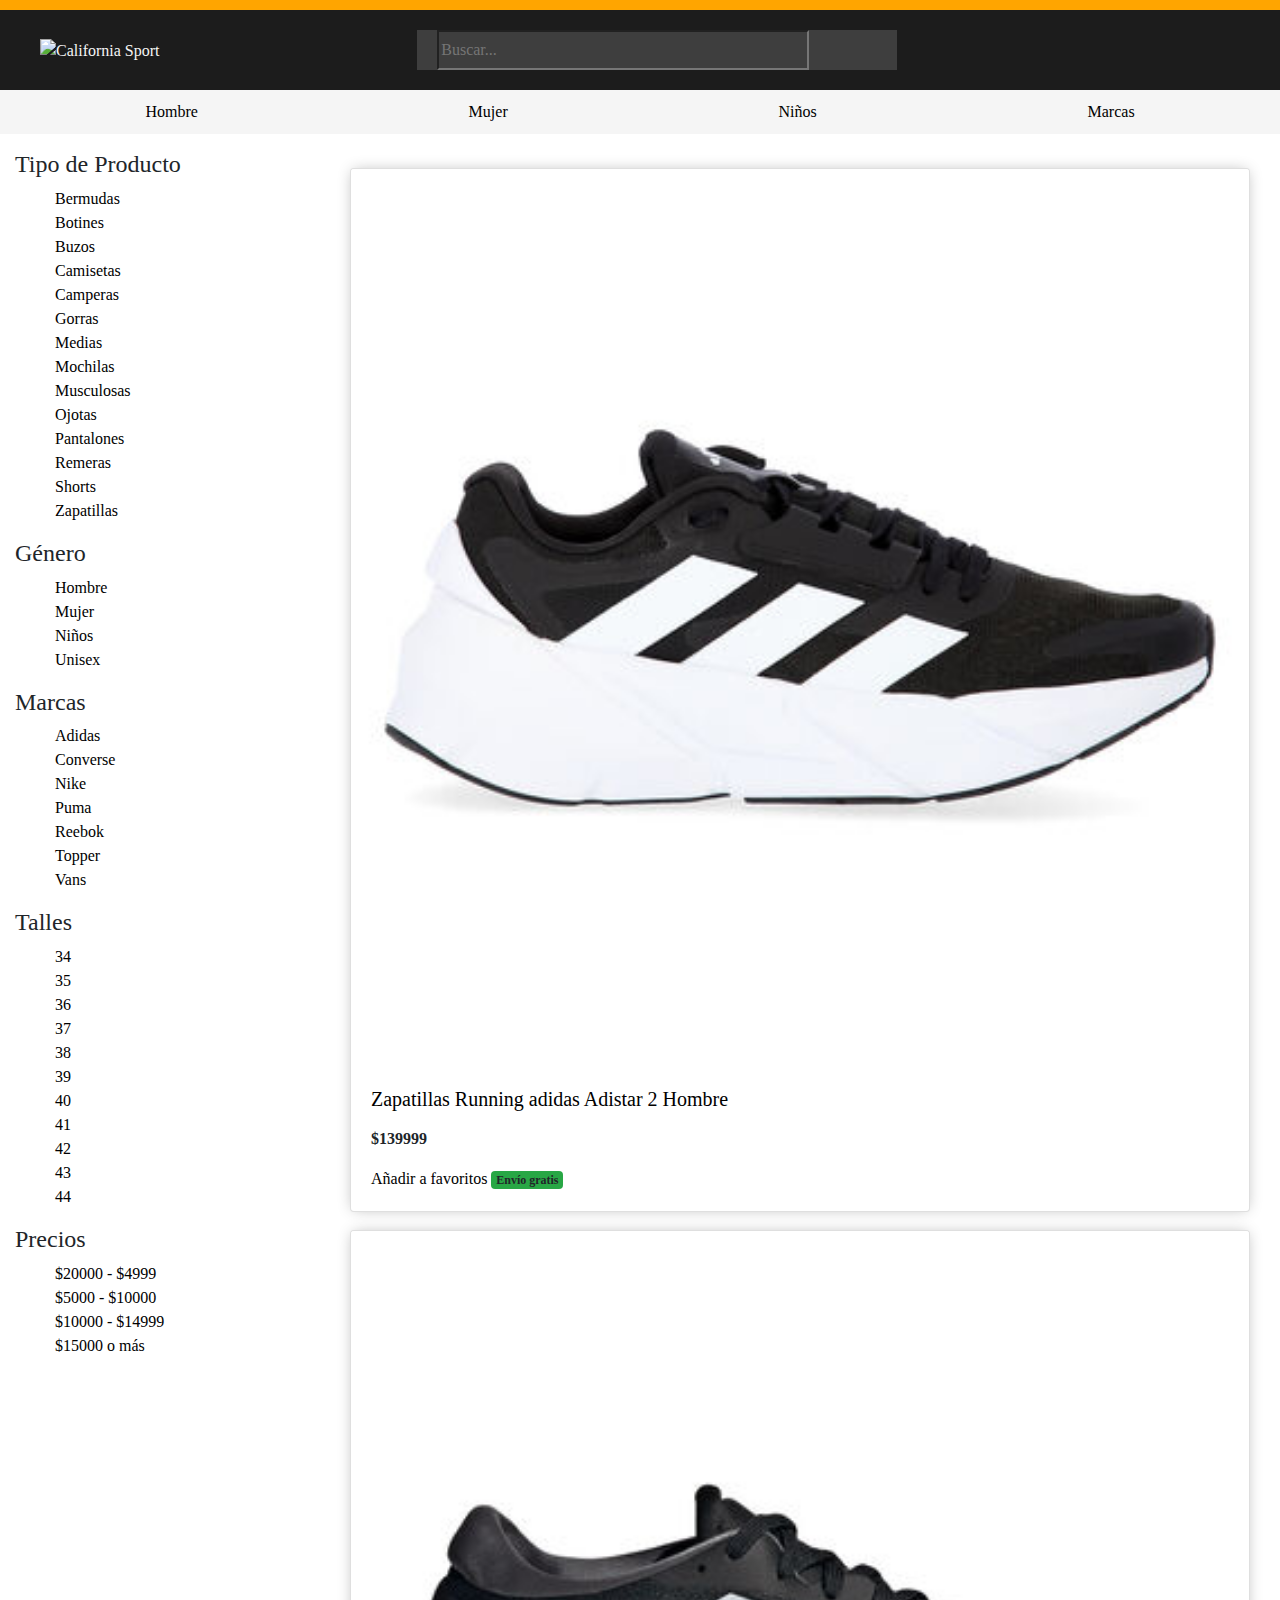
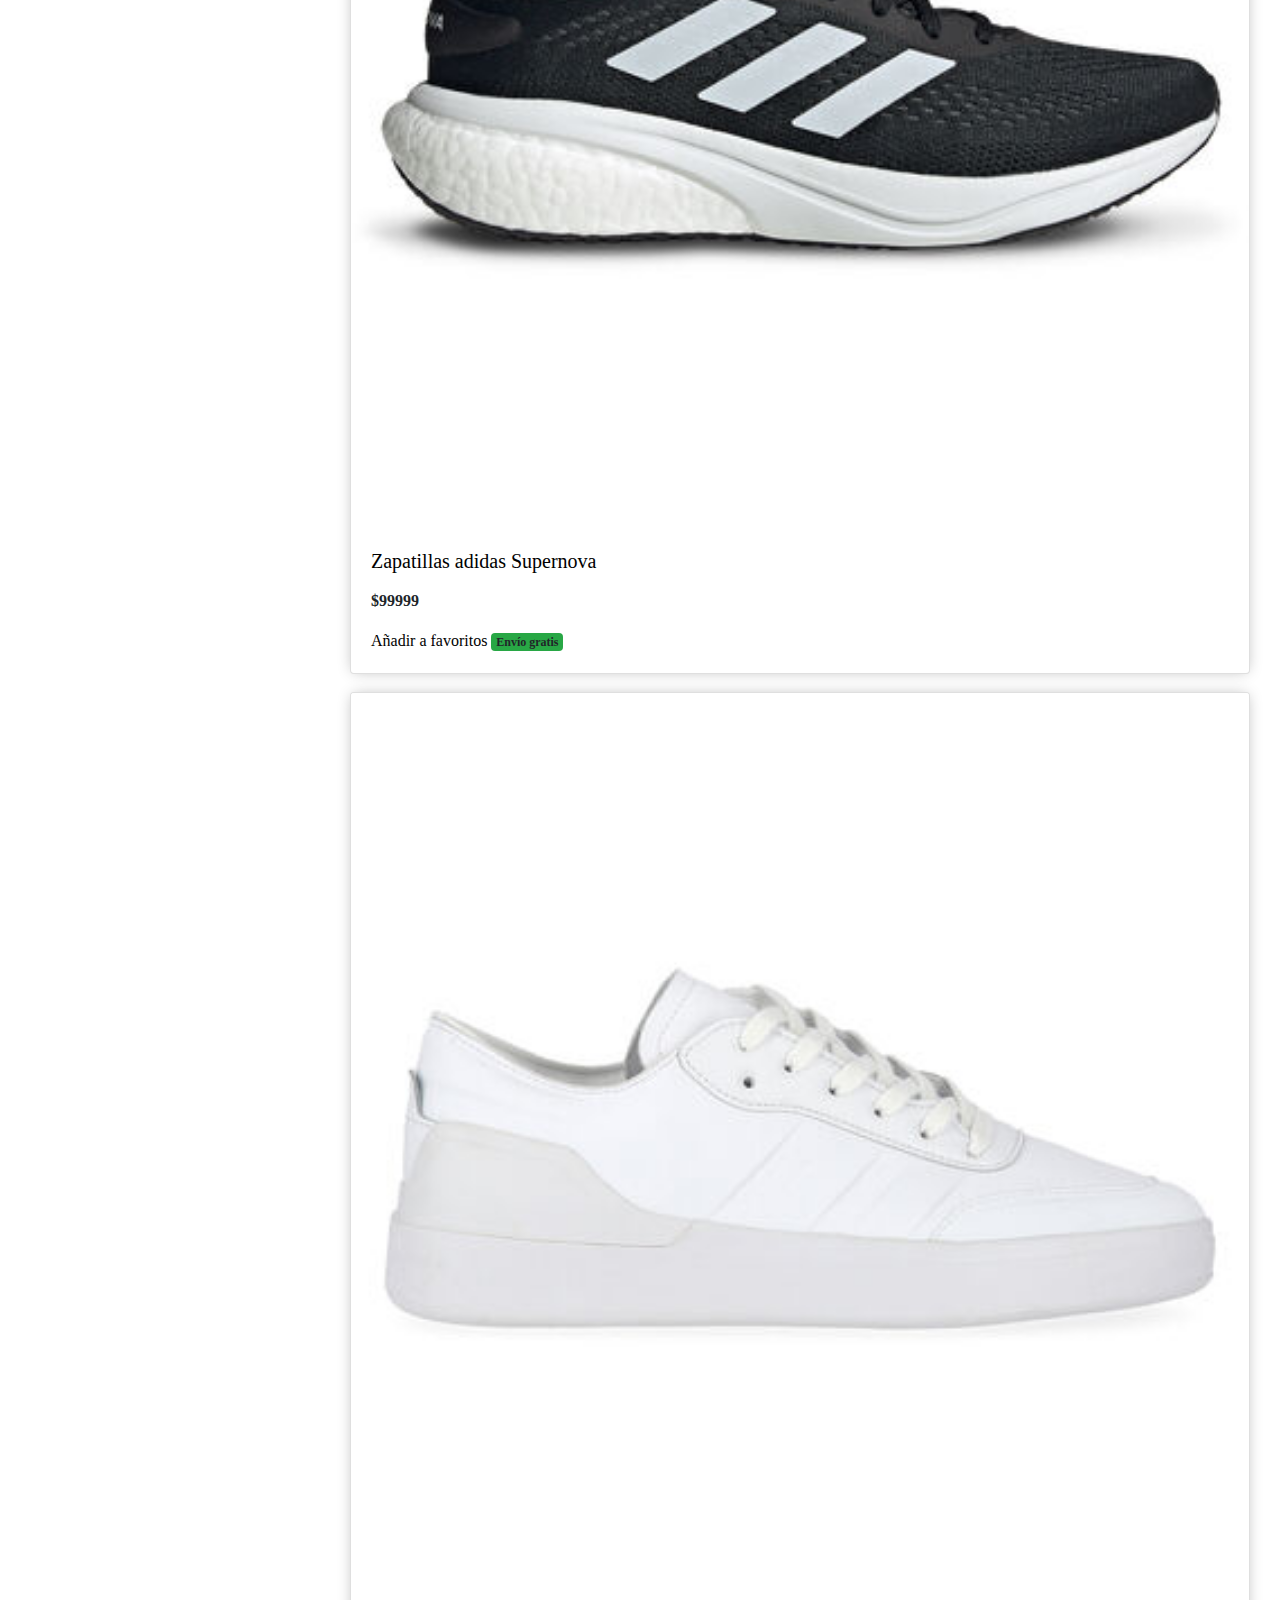
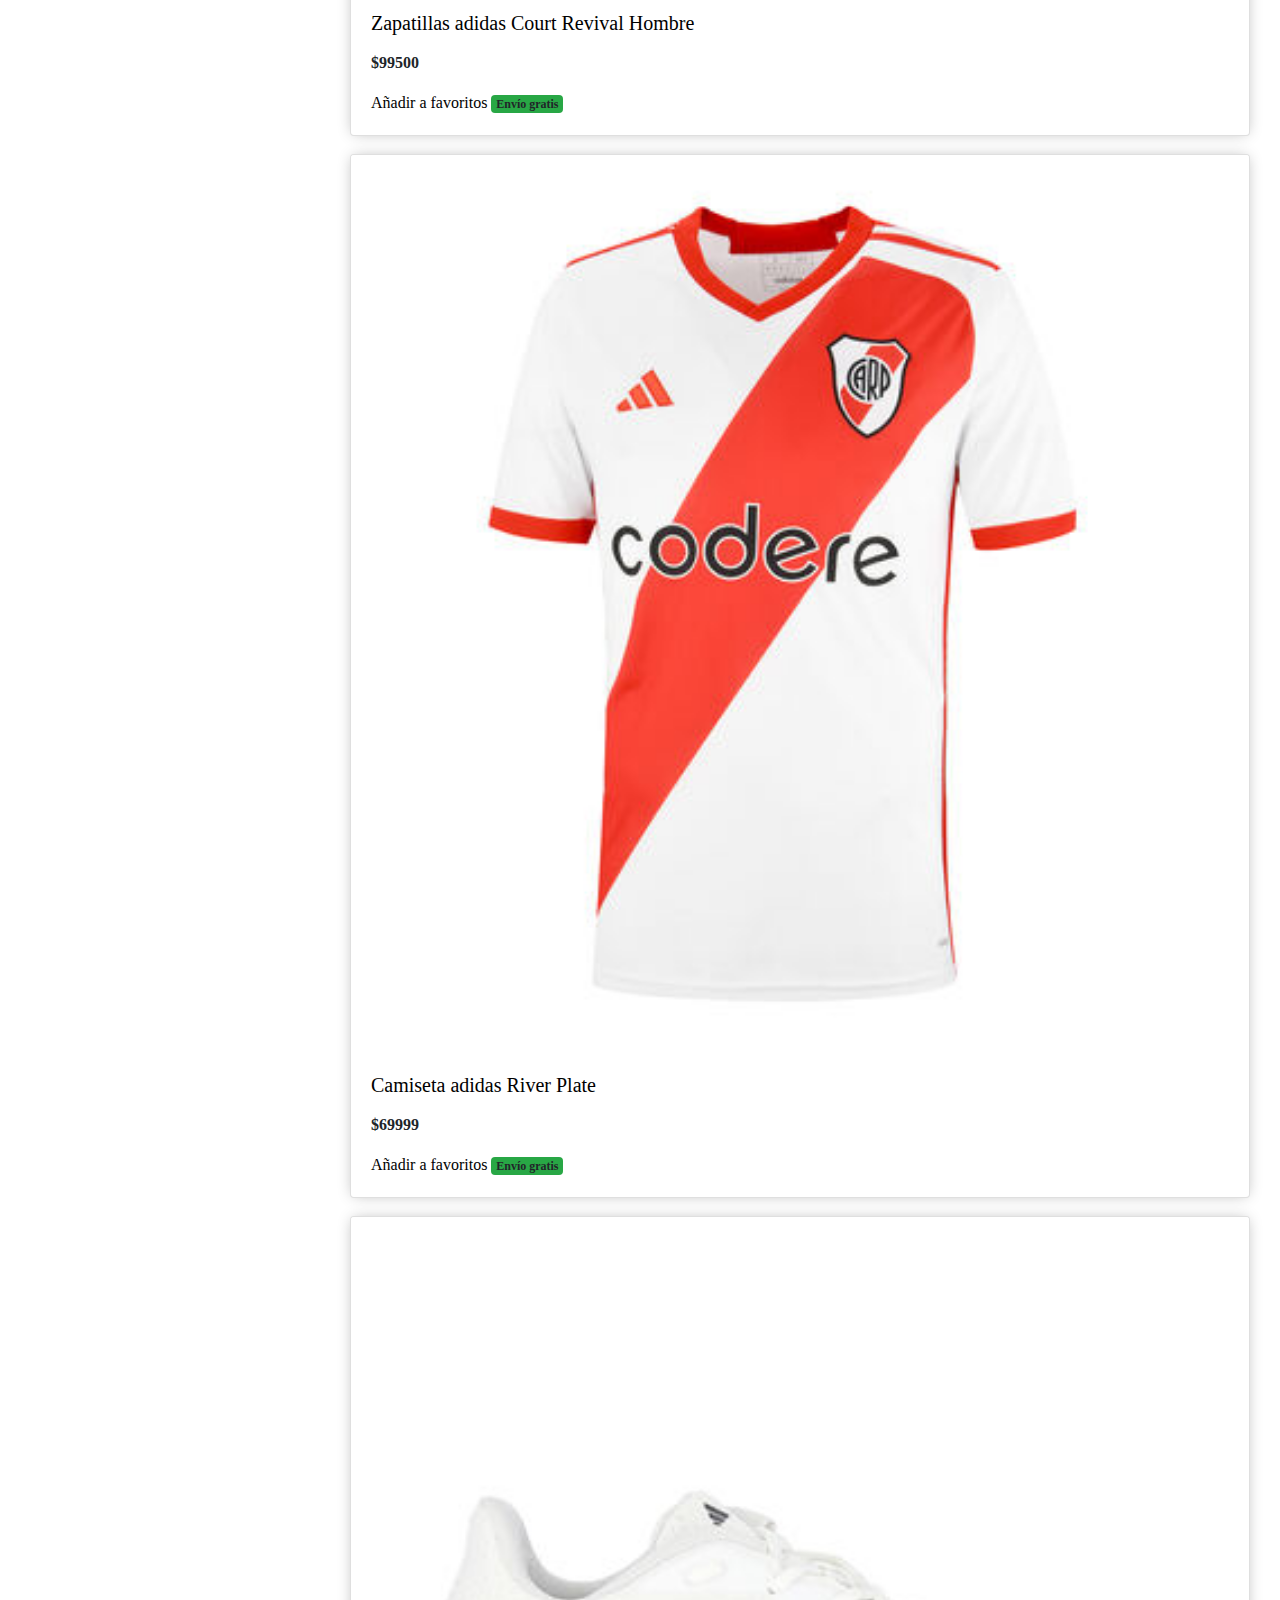
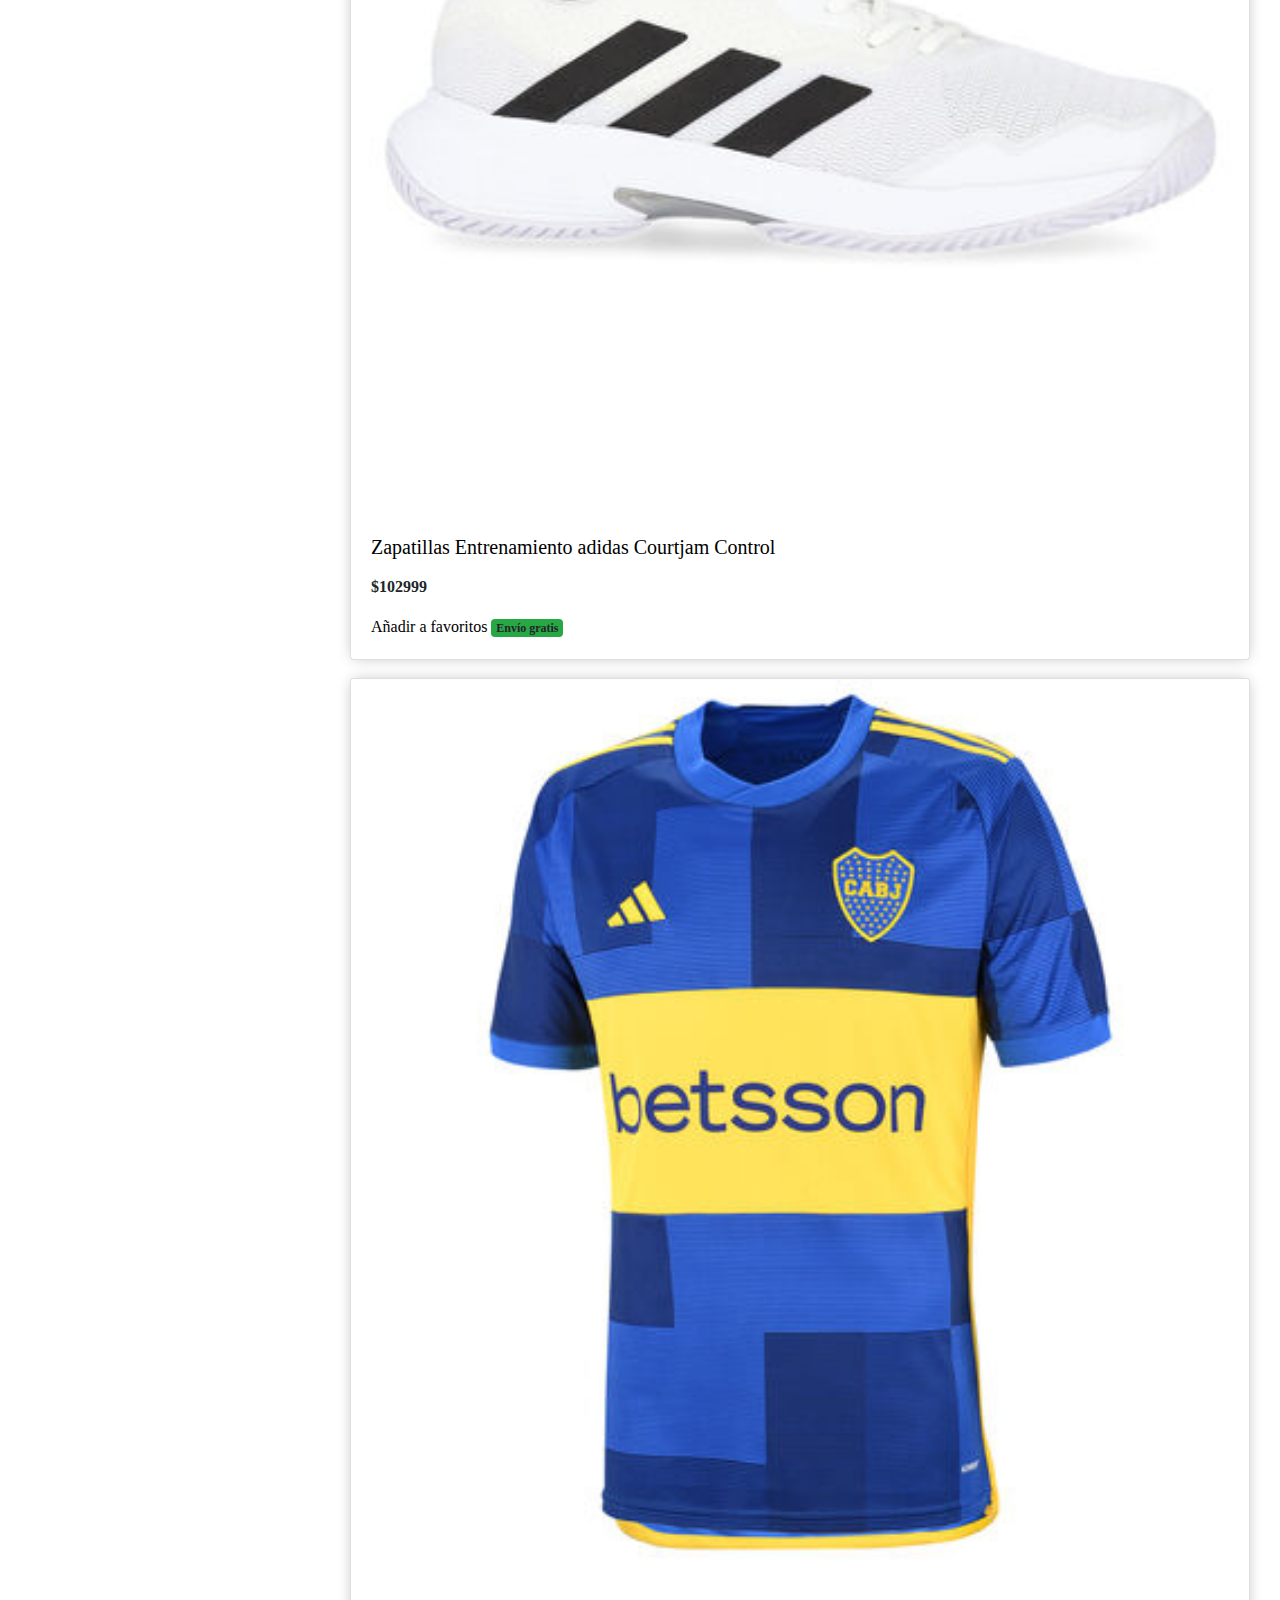
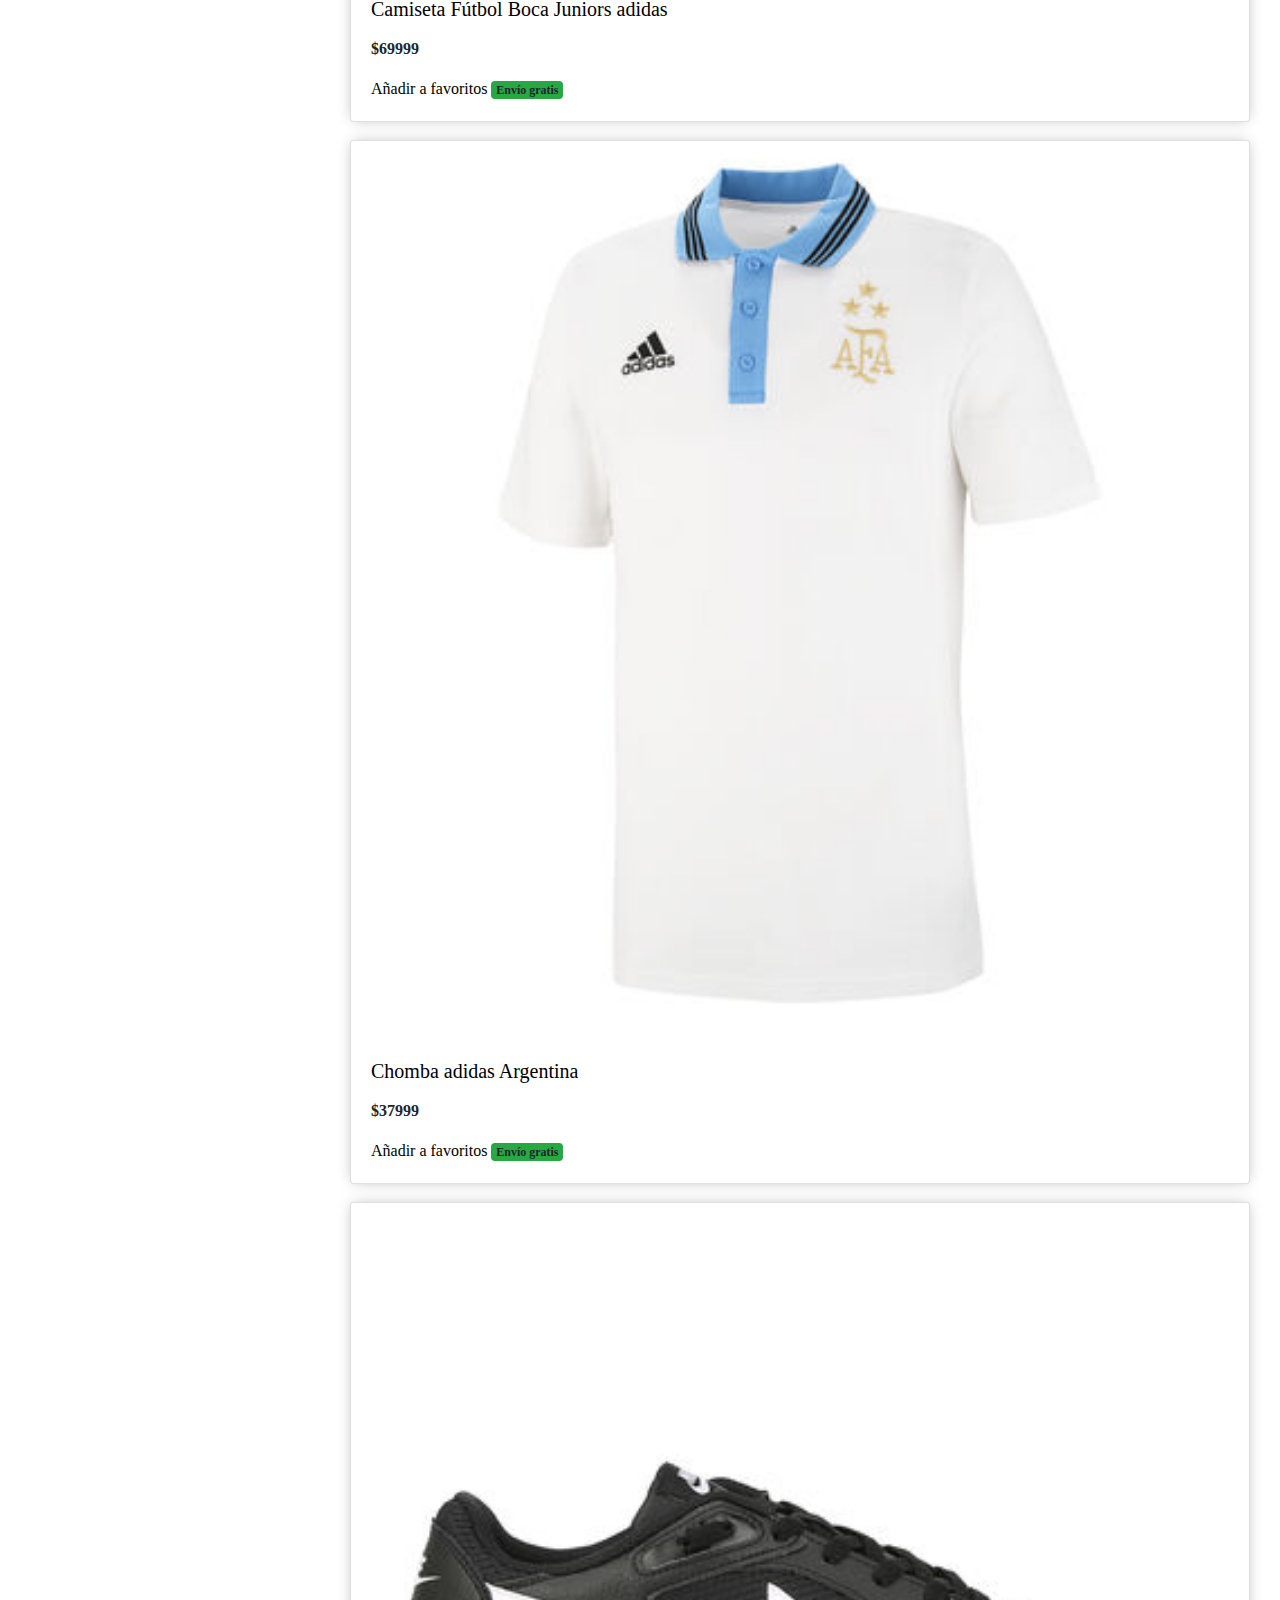
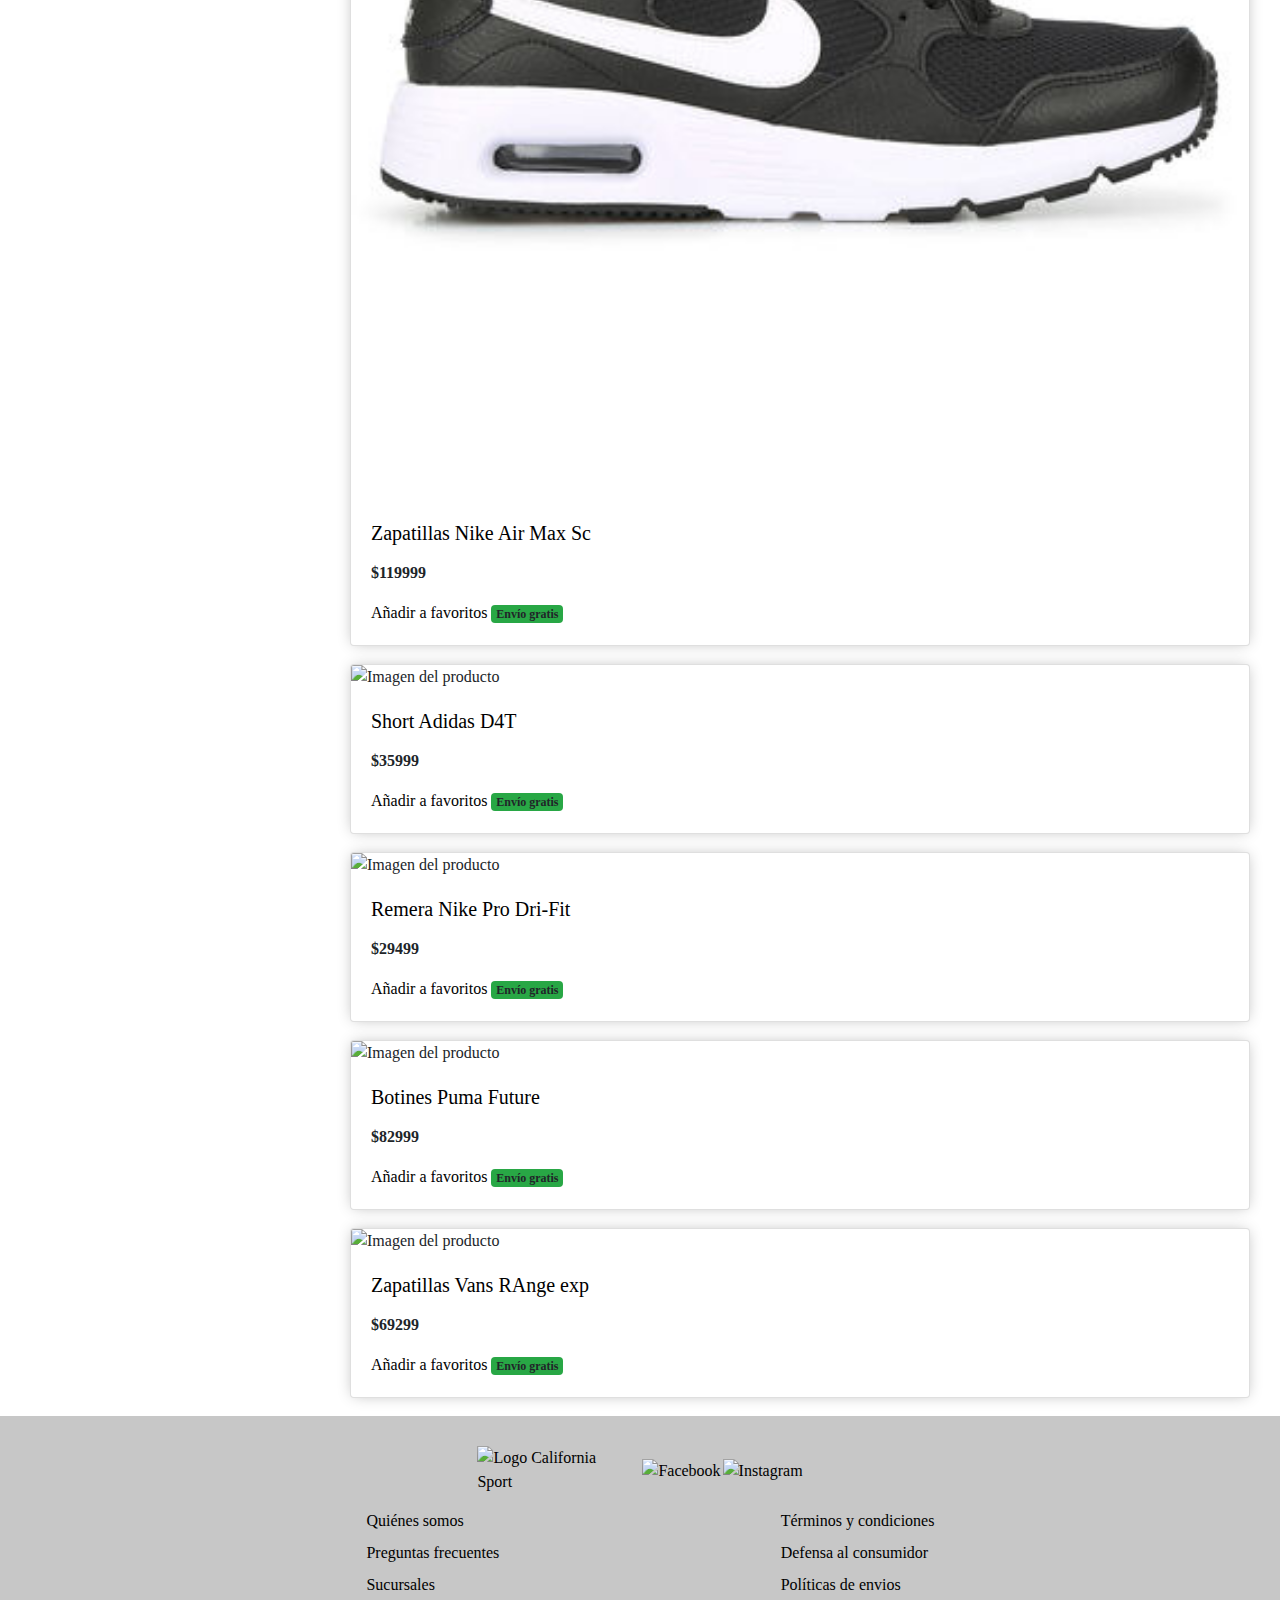
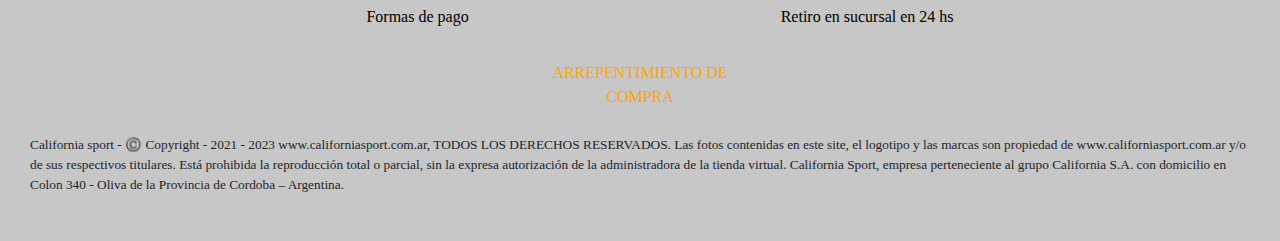
==== commit 7df69820: "Entrega final" ====
--- a/pages/hombre.html
+++ b/pages/hombre.html
@@ -136,7 +136,7 @@
                             <img src="../img/Hombre/ADHP2335-1.JPG" class="card-img-top" alt="Imagen del producto">
                             <div class="card-body">
                                 <h5 class="card-title"><a href="#">Zapatillas Running adidas Adistar 2 Hombre</a></h5>
-                                <p class="card-text">Las Zapatillas Running adidas Adistar 2 Hombre son ideales para los corredores que buscan un calzado de alto rendimiento. Con una combinación de amortiguación y estabilidad, estas zapatillas te brindan la comodidad necesaria para tus carreras. Su diseño aerodinámico y moderno agrega un toque de estilo a tus entrenamientos. Supera tus metas y alcanza nuevas velocidades con estas zapatillas de running de alta calidad.</p>
+                                <p class="card-text"></p>
                                 <p class="card-text"><strong>$139999</strong></p>
                                 <a href="#"><i class="bi bi-heart"></i> Añadir a favoritos</a>
                                 <span class="badge bg-success">Envío gratis</span>
@@ -146,7 +146,7 @@
                             <img src="../img/Hombre/AD_GW9088-1.JPG" class="card-img-top" alt="Imagen del producto">
                             <div class="card-body">
                                 <h5 class="card-title"><a href="#">Zapatillas adidas Supernova</a></h5>
-                                <p class="card-text">Descripción del producto</p>
+                                <p class="card-text"></p>
                                 <p class="card-text"><strong>$99999</strong></p>
                                 <a href="#"><i class="bi bi-heart"></i> Añadir a favoritos</a>
                                 <span class="badge bg-success">Envío gratis</span>
@@ -156,8 +156,8 @@
                             <img src="../img/Hombre/ADHP2602-1.JPG" class="card-img-top" alt="Imagen del producto">
                             <div class="card-body">
                                 <h5 class="card-title"><a href="#">Zapatillas adidas Court Revival Hombre</a></h5>
-                                <p class="card-text">Descripción del producto</p>
-                                <p class="card-text"><strong>99500</strong></p>
+                                <p class="card-text"></p>
+                                <p class="card-text"><strong>$99500</strong></p>
                                 <a href="#"><i class="bi bi-heart"></i> Añadir a favoritos</a>
                                 <span class="badge bg-success">Envío gratis</span>
                             </div>
@@ -165,9 +165,9 @@
                         <div class="card">
                             <img src="../img/Hombre/ADHT3679-1.JPG" class="card-img-top" alt="Imagen del producto">
                             <div class="card-body">
-                                <h5 class="card-title"><a href="#">Nombre del producto</a></h5>
-                                <p class="card-text">Descripción del producto</p>
-                                <p class="card-text"><strong>Precio</strong></p>
+                                <h5 class="card-title"><a href="#">Camiseta adidas River Plate</a></h5>
+                                <p class="card-text"></p>
+                                <p class="card-text"><strong>$69999</strong></p>
                                 <a href="#"><i class="bi bi-heart"></i> Añadir a favoritos</a>
                                 <span class="badge bg-success">Envío gratis</span>
                             </div>
@@ -175,9 +175,9 @@
                         <div class="card">
                             <img src="../img/Hombre/ADID1538-1.JPG" class="card-img-top" alt="Imagen del producto">
                             <div class="card-body">
-                                <h5 class="card-title"><a href="#">Nombre del producto</a></h5>
-                                <p class="card-text">Descripción del producto</p>
-                                <p class="card-text"><strong>Precio</strong></p>
+                                <h5 class="card-title"><a href="#">Zapatillas Entrenamiento adidas Courtjam Control</a></h5>
+                                <p class="card-text"></p>
+                                <p class="card-text"><strong>$102999</strong></p>
                                 <a href="#"><i class="bi bi-heart"></i> Añadir a favoritos</a>
                                 <span class="badge bg-success">Envío gratis</span>
                             </div>
@@ -185,9 +185,9 @@
                         <div class="card">
                             <img src="../img/Hombre/ADIV1922-1.JPG" class="card-img-top" alt="Imagen del producto">
                             <div class="card-body">
-                                <h5 class="card-title"><a href="#">Nombre del producto</a></h5>
-                                <p class="card-text">Descripción del producto</p>
-                                <p class="card-text"><strong>Precio</strong></p>
+                                <h5 class="card-title"><a href="#">Camiseta Fútbol Boca Juniors adidas</a></h5>
+                                <p class="card-text"></p>
+                                <p class="card-text"><strong>$69999</strong></p>
                                 <a href="#"><i class="bi bi-heart"></i> Añadir a favoritos</a>
                                 <span class="badge bg-success">Envío gratis</span>
                             </div>
@@ -195,9 +195,9 @@
                         <div class="card">
                             <img src="../img/Hombre/ADIV3066-1.JPG" class="card-img-top" alt="Imagen del producto">
                             <div class="card-body">
-                                <h5 class="card-title"><a href="#">Nombre del producto</a></h5>
-                                <p class="card-text">Descripción del producto</p>
-                                <p class="card-text"><strong>Precio</strong></p>
+                                <h5 class="card-title"><a href="#">Chomba adidas Argentina</a></h5>
+                                <p class="card-text"></p>
+                                <p class="card-text"><strong>$37999</strong></p>
                                 <a href="#"><i class="bi bi-heart"></i> Añadir a favoritos</a>
                                 <span class="badge bg-success">Envío gratis</span>
                             </div>
@@ -205,9 +205,9 @@
                         <div class="card">
                             <img src="../img/Hombre/NI_CW4555-002-1.JPG" class="card-img-top" alt="Imagen del producto">
                             <div class="card-body">
-                                <h5 class="card-title"><a href="#">Nombre del producto</a></h5>
-                                <p class="card-text">Descripción del producto</p>
-                                <p class="card-text"><strong>Precio</strong></p>
+                                <h5 class="card-title"><a href="#">Zapatillas Nike Air Max Sc</a></h5>
+                                <p class="card-text"></p>
+                                <p class="card-text"><strong>$119999</strong></p>
                                 <a href="#"><i class="bi bi-heart"></i> Añadir a favoritos</a>
                                 <span class="badge bg-success">Envío gratis</span>
                             </div>
@@ -216,8 +216,8 @@
                             <img src="../img/logo-productos/931759-800-auto.jpeg" class="card-img-top" alt="Imagen del producto">
                             <div class="card-body">
                                 <h5 class="card-title"><a href="#">Short Adidas D4T</a></h5>
-                                <p class="card-text">Descripción del producto</p>
-                                <p class="card-text"><strong>35999</strong></p>
+                                <p class="card-text"></p>
+                                <p class="card-text"><strong>$35999</strong></p>
                                 <a href="#"><i class="bi bi-heart"></i> Añadir a favoritos</a>
                                 <span class="badge bg-success">Envío gratis</span>
                             </div>
@@ -226,8 +226,8 @@
                             <img src="../img/logo-productos/NI_DD1992-010-1.JPG" class="card-img-top" alt="Imagen del producto">
                             <div class="card-body">
                                 <h5 class="card-title"><a href="#">Remera Nike Pro Dri-Fit</a></h5>
-                                <p class="card-text">Descripción del producto</p>
-                                <p class="card-text"><strong>29499</strong></p>
+                                <p class="card-text"></p>
+                                <p class="card-text"><strong>$29499</strong></p>
                                 <a href="#"><i class="bi bi-heart"></i> Añadir a favoritos</a>
                                 <span class="badge bg-success">Envío gratis</span>
                             </div>
@@ -236,8 +236,8 @@
                             <img src="../img/logo-productos/producto-1.png" class="card-img-top" alt="Imagen del producto">
                             <div class="card-body">
                                 <h5 class="card-title"><a href="#">Botines Puma Future</a></h5>
-                                <p class="card-text">Descripción del producto</p>
-                                <p class="card-text"><strong>82999</strong></p>
+                                <p class="card-text"></p>
+                                <p class="card-text"><strong>$82999</strong></p>
                                 <a href="#"><i class="bi bi-heart"></i> Añadir a favoritos</a>
                                 <span class="badge bg-success">Envío gratis</span>
                             </div>
@@ -246,8 +246,8 @@
                             <img src="../img/logo-productos/Zapatilla-vans-range-exp .jpeg" class="card-img-top" alt="Imagen del producto">
                             <div class="card-body">
                                 <h5 class="card-title"><a href="#">Zapatillas Vans RAnge exp</a></h5>
-                                <p class="card-text">Descripción del producto</p>
-                                <p class="card-text"><strong>69299</strong></p>
+                                <p class="card-text"></p>
+                                <p class="card-text"><strong>$69299</strong></p>
                                 <a href="#"><i class="bi bi-heart"></i> Añadir a favoritos</a>
                                 <span class="badge bg-success">Envío gratis</span>
                             </div>
